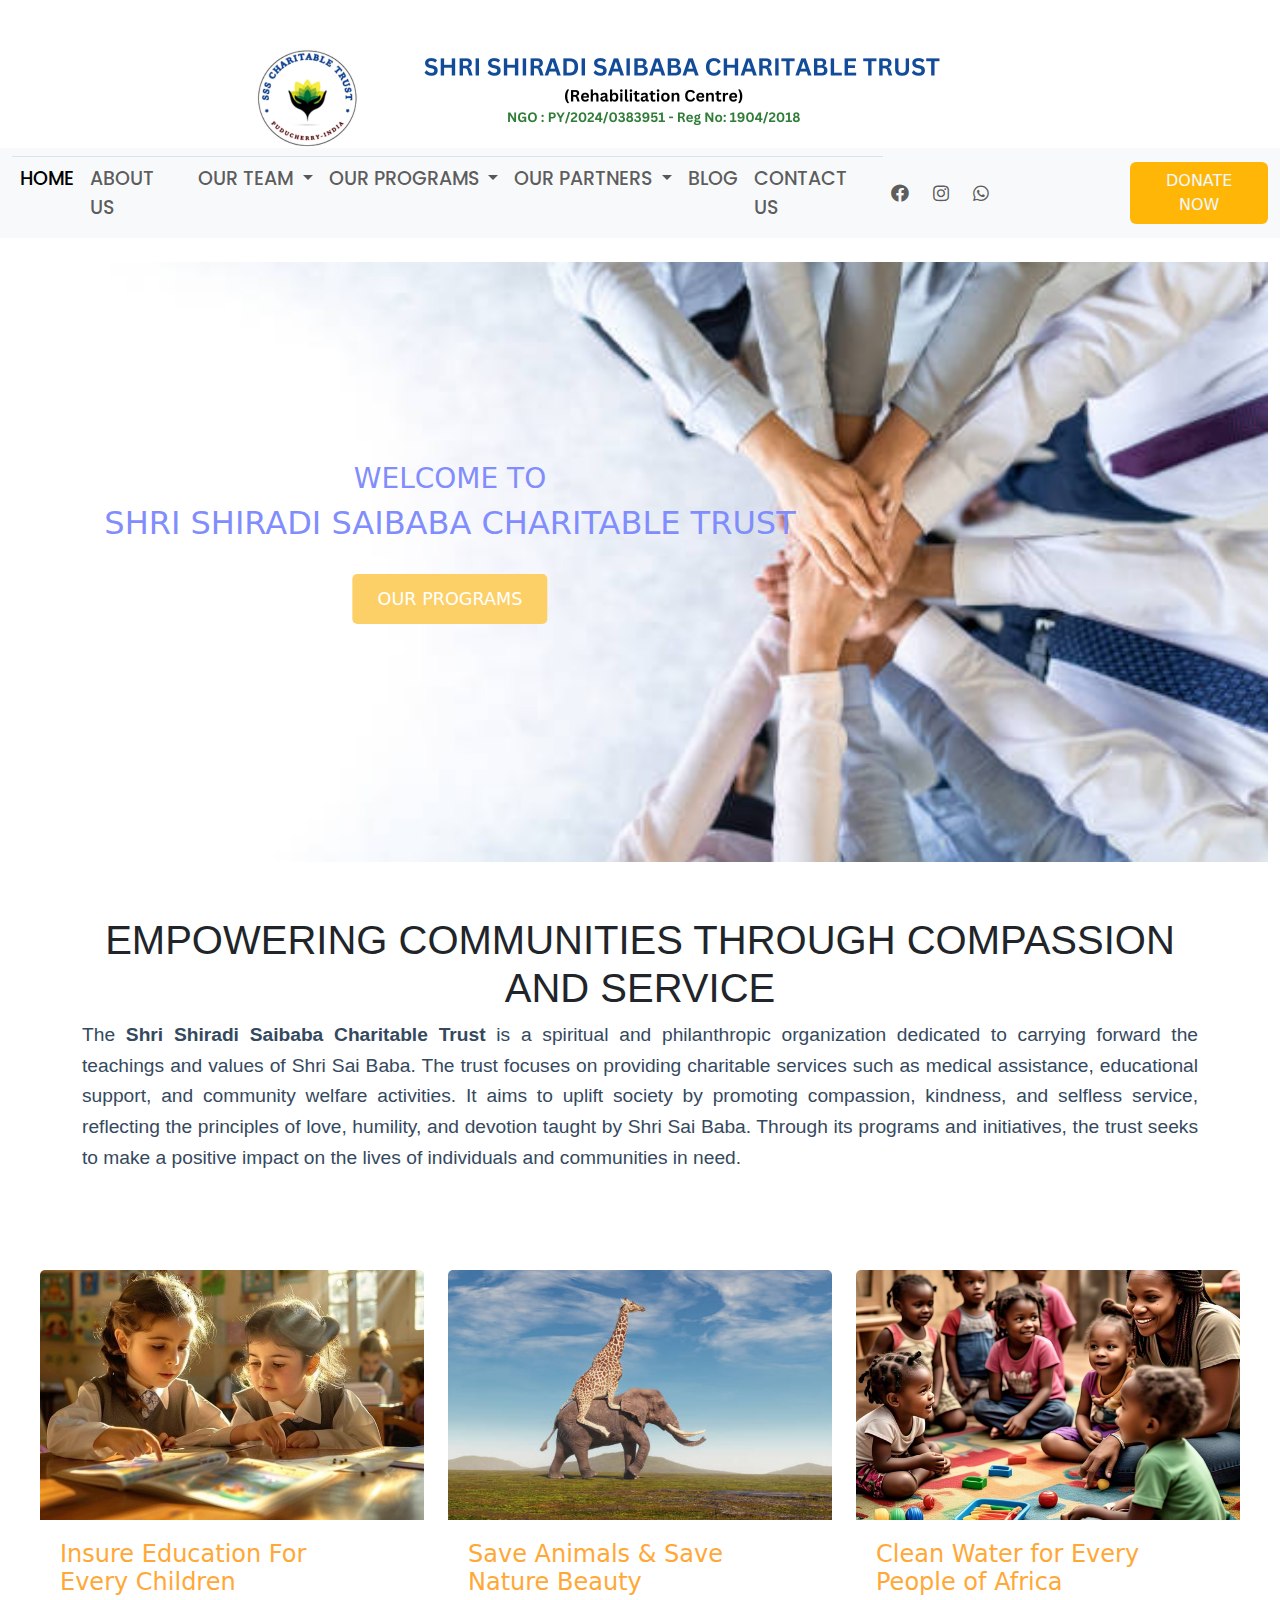
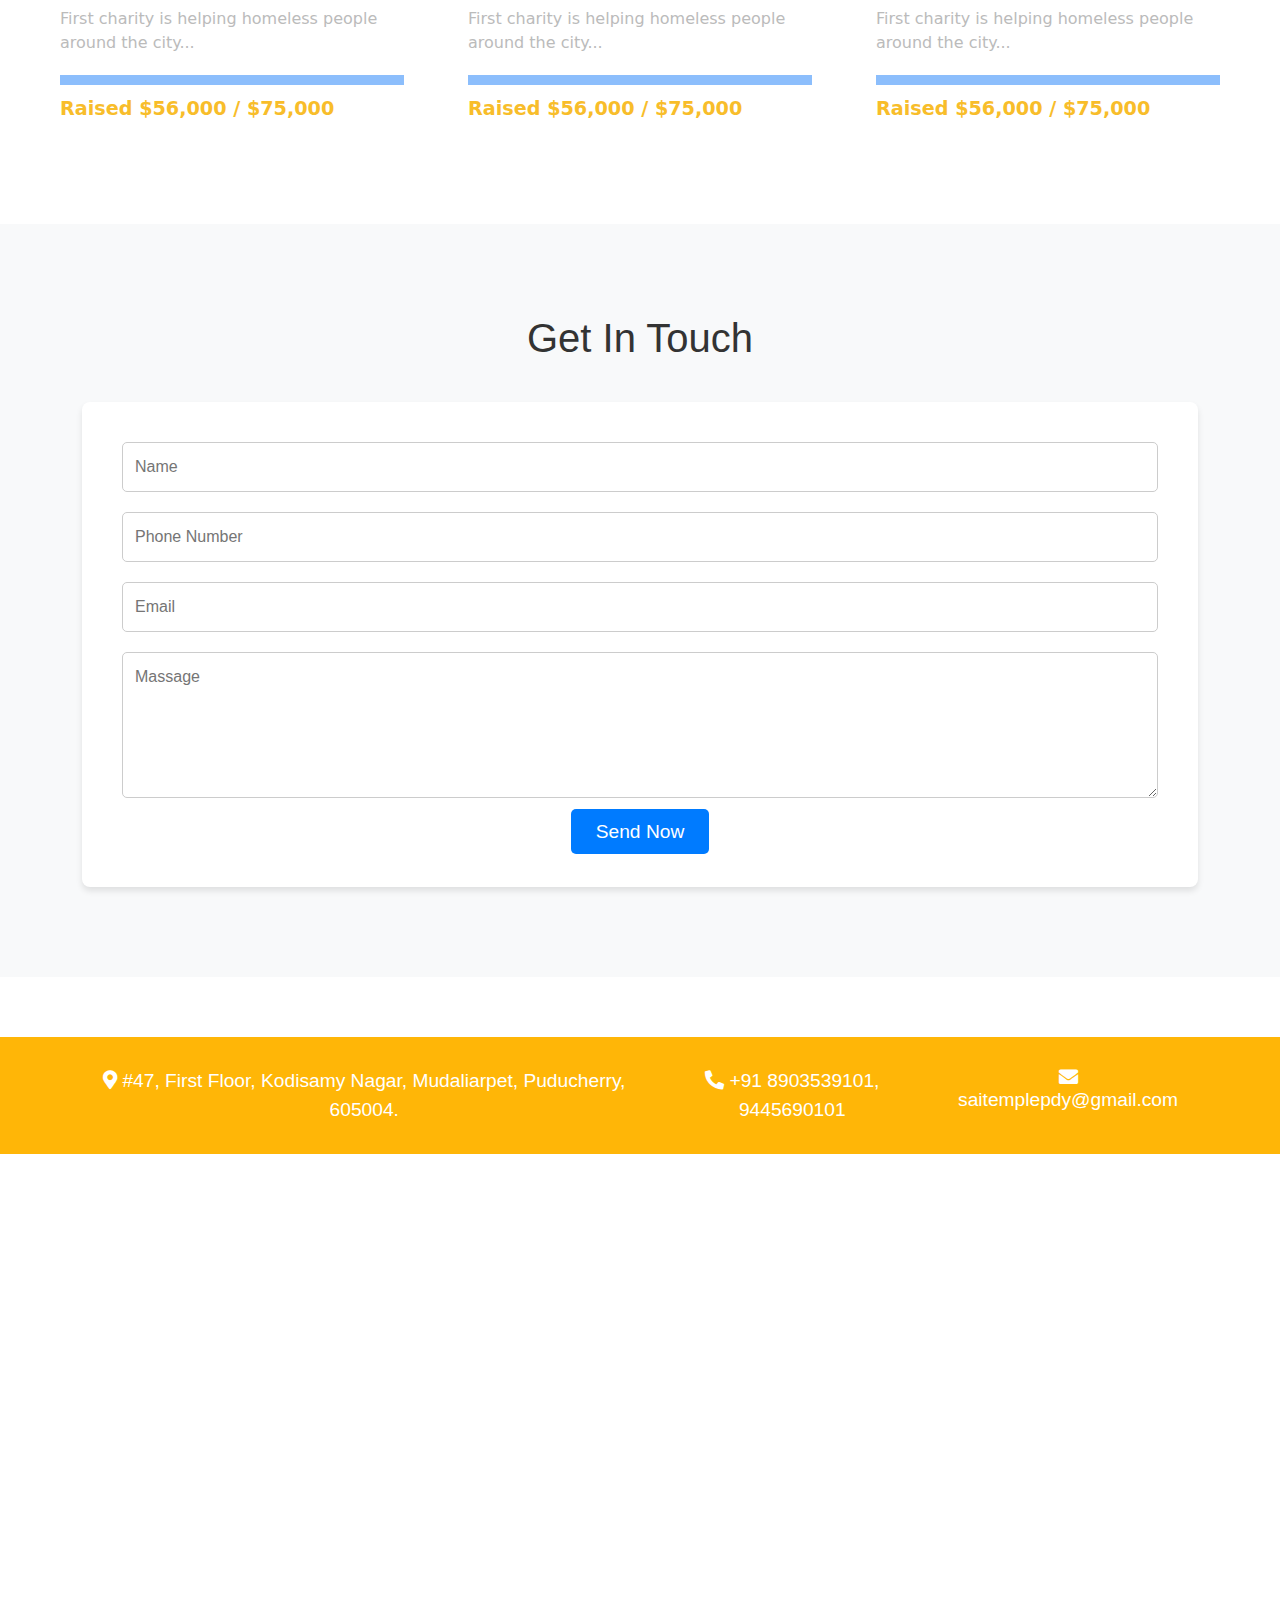
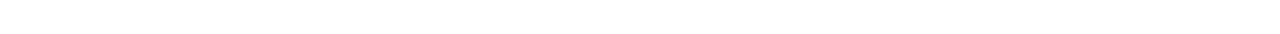
==== index.html @ c499d6bf "Add files via upload" ====
<html>
    <head>
        <title></title>
        <link href="https://cdn.jsdelivr.net/npm/bootstrap@5.3.3/dist/css/bootstrap.min.css" rel="stylesheet" integrity="sha384-QWTKZyjpPEjISv5WaRU9OFeRpok6YctnYmDr5pNlyT2bRjXh0JMhjY6hW+ALEwIH" crossorigin="anonymous">

        <link href="https://cdnjs.cloudflare.com/ajax/libs/font-awesome/6.0.0-beta3/css/all.min.css" rel="stylesheet"> 
        <link href="https://cdn.jsdelivr.net/npm/bootstrap@5.1.3/dist/css/bootstrap.min.css" rel="stylesheet"> 
        <link href='https://fonts.googleapis.com/css?family=Poppins' rel='stylesheet'>
        <link href="https://cdnjs.cloudflare.com/ajax/libs/font-awesome/5.15.4/css/all.min.css" rel="stylesheet">
        <link rel="stylesheet" href="style.css">
        <link href="https://cdnjs.cloudflare.com/ajax/libs/font-awesome/5.15.4/css/all.min.css" rel="stylesheet">
        <!-- Bootstrap CSS -->
<link href="https://cdn.jsdelivr.net/npm/bootstrap@5.1.3/dist/css/bootstrap.min.css" rel="stylesheet">

<!-- Bootstrap JS (including Popper for dropdowns) -->
<script src="https://cdn.jsdelivr.net/npm/bootstrap@5.1.3/dist/js/bootstrap.bundle.min.js"></script>



        <link href="https://cdn.jsdelivr.net/npm/bootstrap@5.0.2/dist/css/bootstrap.min.css" rel="stylesheet" integrity="sha384-EVSTQN3/azprG1Anm3QDgpJLIm9Nao0Yz1ztcQTwFspd3yD65VohhpuuCOmLASjC" crossorigin="anonymous">
        <script src="https://cdn.jsdelivr.net/npm/bootstrap@5.0.2/dist/js/bootstrap.bundle.min.js" integrity="sha384-MrcW6ZMFYlzcLA8Nl+NtUVF0sA7MsXsP1UyJoMp4YLEuNSfAP+JcXn/tWtIaxVXM" crossorigin="anonymous"></script>
    </head>
    <body>
        <!-- <nav class="navbar navbar-expand-lg navbar-light fixed-top" style="background-color:#d7a35e">
            <div class="container-fluid">
              <button class="navbar-toggler" type="button" data-bs-toggle="collapse" data-bs-target="#navbarSupportedContent" aria-controls="navbarSupportedContent" aria-expanded="false" aria-label="Toggle navigation">
                <span class="navbar-toggler-icon"></span>
              </button>
              <div class="collapse navbar-collapse" id="navbarSupportedContent">
                <ul class="navbar-nav me-auto mb-2 mb-lg-0">
                  <li class="nav-item" style="font-weight: 500;">
                    <a class="nav-link" href="#">
                      <i class="fas fa-phone-alt"></i> 
                      +91 8903539101, 9445690101
                    </a>
                  </li>
                  <li class="nav-item" style="font-weight: 500;">
                    <a class="nav-link" href="#">
                      <i class="fas fa-envelope"></i> 
                      saitemplepdy@gmail.com
                    </a>
                  </li>
                  <li class="nav-item" style="font-weight: 500;">
                    <a class="nav-link" href="#">
                      <i class="fas fa-map-marker-alt"></i> #47, First Floor, Kodisamy Nagar, Mudaliarpet, Puducherry, 605004.
                    </a>
                  </li>
                </ul>
                
                <form class="d-flex">
                    <input class="form-control me-2" type="search" placeholder="Search" aria-label="Search">
                    <button class="btn btn-outline-success" type="submit">Search</button> 
                  </form>
              </div>
            </div>
          </nav> --><br><br> 
          <center>
            <img src="images/logo 2025.png" alt="" class="responsive-logo " style="width: 800px; height: auto;">

          </center>
          <nav class="navbar navbar-expand-lg  navbar-light bg-light">
            <div class="container-fluid">
              <!-- <img src="images/logo.jpg" alt="" style="margin-left: 50px; width: 200px; height: 200px;"> -->
               
              <button class="navbar-toggler" type="button" data-bs-toggle="collapse" data-bs-target="#navbarNav" aria-controls="navbarNav" aria-expanded="false" aria-label="Toggle navigation">
                <span class="navbar-toggler-icon"></span>
              </button>
              <div class="collapse navbar-collapse " id="navbarNav" >
                <div class="navbar-nav mx-auto border-top" style="font-family: 'Poppins';font-size: 19px;">
                  <li class="nav-item"><a href="index.html" class="nav-item nav-link active">HOME</a></li>
                  <li class="nav-item"><a href="#" class="nav-item nav-link">ABOUT US</a></li>
                  <li class="nav-item dropdown">
                    <a class="nav-link dropdown-toggle" href="#" id="navbarScrollingDropdown" role="button" data-bs-toggle="dropdown" aria-expanded="false">
                        OUR TEAM
                    </a>
                    <ul class="dropdown-menu" aria-labelledby="navbarScrollingDropdown">
                        <li><a class="dropdown-item" href="#">TRUSTEE</a></li>
                        <li><a class="dropdown-item" href="#">MEMBERS</a></li>
                        <li><hr class="dropdown-divider"></li>
                    </ul>
                </li>
                
                  <li class="nav-item dropdown">
                    <a class="nav-link dropdown-toggle" href="#" id="navbarScrollingDropdown" role="button" data-bs-toggle="dropdown" aria-expanded="false">
                        OUR PROGRAMS
                    </a>
                    <ul class="dropdown-menu" aria-labelledby="navbarScrollingDropdown">
                        <li><a class="dropdown-item" href="#">ANNADHANAM</a></li>
                        <li><a class="dropdown-item" href="#">YOGA AND MEDITATION</a></li>
                        <li><a class="dropdown-item" href="#">YOGA RETREAT CENTER</a></li>
                        <li><a class="dropdown-item" href="#">PHYSICAL REHABILITATION</a></li>
                        <li><a class="dropdown-item" href="#">NUTRITIONAL COUNSELLING</a></li>
                        <li><a class="dropdown-item" href="#">EMOTIONAL SUPPORT PROGRAMS</a></li>
                        <li><hr class="dropdown-divider"></li>
                    </ul>
                </li>
                <li class="nav-item dropdown">
                    <a class="nav-link dropdown-toggle" href="#" id="navbarScrollingDropdown" role="button" data-bs-toggle="dropdown" aria-expanded="false">
                        OUR PARTNERS
                    </a>
                    <ul class="dropdown-menu" aria-labelledby="navbarScrollingDropdown">
                        <li><a class="dropdown-item" href="#"></a></li>
                        <li><a class="dropdown-item" href="#"></a></li>
                        <li><a class="dropdown-item" href="#"></a></li>
                        <li><a class="dropdown-item" href="#"></a></li>
                        <li><a class="dropdown-item" href="#"></a></li>
                        <li><hr class="dropdown-divider"></li>
                    </ul>
                </li>
                  <li class="nav-item"><a href="#" class="nav-item nav-link">BLOG</a></li>
                  <li class="nav-item"><a href="#" class="nav-item nav-link">CONTACT US</a></li>
                </div>
                <ul class="navbar-nav ms-auto ">
                  <li class="nav-item ">
                    <a class="nav-link" href="https://facebook.com" target="_blank" style="font-size: 35px;"><i class="fab fa-facebook"></i></a>
                  </li>
                  <li class="nav-item">
                    <a class="nav-link" href="https://instagram.com" target="_blank" style="font-size: 35px;"><i class="fab fa-instagram"></i></a>
                  </li>
                  <li class="nav-item">
                    <a class="nav-link" href="https://whatsapp.com" target="_blank" style="font-size: 35px;"><i class="fab fa-whatsapp"></i></a>
                  </li>
                </ul>
                  
                   <button type="button" class="btn " data-bs-toggle="modal" data-bs-target="#exampleModal" style="margin-left: 10%; color: aliceblue; background-color: rgb(255, 182, 7);">
                    DONATE NOW
                  </button>
                </ul>
              </div>
              
            </div>
          </nav><br>
          <div class="container-fluid">
            <div class="menu-1">
                <img src="images/istockphoto-1174511028-612x612.jpg" class="img-fluid" alt="...">
            </div>
            <div class="menu-2">
                <h3>WELCOME TO</h3>
                <h2>SHRI SHIRADI SAIBABA CHARITABLE TRUST</h2><br>
                <button type="button" class="one">OUR PROGRAMS</button>

            </div>
        </div><br>
        <div class="container">
          <h1>EMPOWERING COMMUNITIES THROUGH COMPASSION AND SERVICE</h1>
          <p>The <strong>Shri Shiradi Saibaba Charitable Trust</strong> is a spiritual and philanthropic organization dedicated to carrying forward the teachings and values of Shri Sai Baba. The trust focuses on providing charitable services such as medical assistance, educational support, and community welfare activities. It aims to uplift society by promoting compassion, kindness, and selfless service, reflecting the principles of love, humility, and devotion taught by Shri Sai Baba. Through its programs and initiatives, the trust seeks to make a positive impact on the lives of individuals and communities in need.</p>
      </div>
      


      <section class="causes-section dark-bg">
        <div class="auto-container">
            <div class="row clearfix">
                <!-- Causes Block 1 -->
                <div class="causes-block col-md-4 col-sm-6 col-xs-12">
                    <div class="inner-box">
                        <div class="image">
                            <a href="#"><img src="images/pic3.jpeg" alt="" /></a>
                        </div>
                        <div class="lower-box">
                            <div class="content">
                                <h3 style="color: rgb(255, 168, 54);">Insure Education For <br> Every Children</h3>
                                <div class="text">First charity is helping homeless people around the city...</div>
                                <div class="donate-bar wow fadeIn" data-wow-delay="0ms" data-wow-duration="0ms">
                                    <div class="bar-inner">
                                        <div class="bar" style="width:50%;">
                                            <div class="count-box"><span class="count-text" data-speed="2000" data-stop="82">0</span>%</div>
                                        </div>
                                    </div>
                                </div>
                                <div class="causes-info"><strong>Raised</strong> $56,000 / <span class="theme_color">$75,000</span></div>
                            </div>
                        </div>
                    </div>
                </div>
                
                <!-- Causes Block 2 -->
                <div class="causes-block col-md-4 col-sm-6 col-xs-12">
                    <div class="inner-box">
                        <div class="image">
                            <a href="causes-single.html"><img src="images/istockphoto-1349363968-612x612.jpg" alt="" /></a>
                        </div>
                        <div class="lower-box">
                            <div class="content">
                                <h3 style="color: rgb(255, 168, 54);">Save Animals & Save <br> Nature Beauty</h3>
                                <div class="text">First charity is helping homeless people around the city...</div>
                                <div class="donate-bar wow fadeIn" data-wow-delay="0ms" data-wow-duration="0ms">
                                    <div class="bar-inner">
                                        <div class="bar" style="width:82%;">
                                            <div class="count-box"><span class="count-text" data-speed="2000" data-stop="82">0</span>%</div>
                                        </div>
                                    </div>
                                </div>
                                <div class="causes-info"><strong>Raised</strong> $56,000 / <span class="theme_color">$75,000</span></div>
                            </div>
                        </div>
                    </div>
                </div>
                
                <!-- Causes Block 3 -->
                <div class="causes-block col-md-4 col-sm-6 col-xs-12">
                    <div class="inner-box">
                        <div class="image">
                            <a href="causes-single.html"><img src="images/pic1.jpeg" alt="" /></a>
                        </div>
                        <div class="lower-box">
                            <div class="content">
                                <h3 style="color: rgb(255, 168, 54);">Clean Water for Every <br> People of Africa</h3>
                                <div class="text">First charity is helping homeless people around the city...</div>
                                <div class="donate-bar wow fadeIn" data-wow-delay="0ms" data-wow-duration="0ms">
                                    <div class="bar-inner">
                                        <div class="bar" style="width:82%; ">
                                            <div class="count-box" style="color: black;"><span class="count-text" data-speed="2000" data-stop="82">0</span>%</div>
                                        </div>
                                    </div>
                                </div>
                                <div class="causes-info"><strong>Raised</strong> $56,000 / <span class="theme_color">$75,000</span></div>
                            </div>
                        </div>
                    </div>
                </div>
            </div>
        </div>
    </section>
    



    <!-- contact section start -->
    <div class="contact_section layout_padding">
      <div class="container">
         <h1 class="contact_taital">Get In Touch</h1>
         <div class="contact_section_2">
            <div class="row">
               <div class="col-sm-12">
                  <div class="contact_main layout_padding">
                     <form action="/action_page.php">
                        <div class="form-group">
                           <input type="text" class="email-bt" placeholder="Name" name="Name">
                        </div>
                        <div class="form-group">
                           <input type="text" class="email-bt" placeholder="Phone Number" name="Phone Number">
                        </div>
                        <div class="form-group">
                           <input type="text" class="email-bt" placeholder="Email" name="Email">
                        </div>
                        <div class="form-group">
                           <textarea class="massage-bt" placeholder="Massage" rows="5" id="comment" name="Massage"></textarea>
                        </div>
                     </form>
                     <div class="send_bt"><a href="#">Send Now</a></div>
                  </div>
               </div>
            </div>
         </div>
      </div>
   </div>
   <!-- contact section end -->
   <!-- footer section start -->
   <div class="footer_section">
      <div class="location_bg">
         <div class="container">
            <div class="location_main">
               <ul>
                  <li>
                    <a class="nav-link" href="#">
                      <i class="fas fa-map-marker-alt"></i> #47, First Floor, Kodisamy Nagar, Mudaliarpet, Puducherry, 605004.
                    </a>
                  </li>
                  <li>
                    <a class="nav-link" href="#">
                      <i class="fas fa-phone-alt"></i> 
                      +91 8903539101, 9445690101
                    </a>
                  </li>
                  <li>
                    <a class="nav-link" href="#">
                      <i class="fas fa-envelope"></i> 
                      saitemplepdy@gmail.com
                    </a>
                  </li>
               </ul>
            </div>
         </div>
      </div>
      <div class="map_main">
         <div class="map-responsive">
            <iframe src="https://www.google.com/maps/embed/v1/place?key=AIzaSyA0s1a7phLN0iaD6-UE7m4qP-z21pH0eSc&amp;q=Eiffel+Tower+Paris+France" width="600" height="400" frameborder="0" style="border:0; width: 100%;" allowfullscreen=""></iframe>
         </div>
      </div>
   </div>
   <!-- footer section end -->
        
         
          
        
          <!-- Bootstrap JS and dependencies -->
          <script src="https://cdn.jsdelivr.net/npm/@popperjs/core@2.10.2/dist/umd/popper.min.js"></script>
          <script src="https://cdn.jsdelivr.net/npm/bootstrap@5.1.0/dist/js/bootstrap.min.js"></script>
          
    </body>
</html>
---- style.css ----
General Reset
* {
    margin: 0;
    padding: 0;
    box-sizing: border-box;
}

/* Body Styles */
body {
    font-family: Arial, sans-serif;
}

/* Navbar Styles */
.navbar {
     /* Adjust the navbar background */
    padding: 10px 0;
}
/* .navbar-light .navbar-nav .active>.nav-link,
.navbar-light .navbar-nav .nav-link.active,
.navbar-light .navbar-nav .nav-link.show,
.navbar-light .navbar-nav .show>.nav-link {
   color:  #fc95c4;
}

.navbar-light .navbar-nav .nav-link:focus,
.navbar-light .navbar-nav .nav-link:hover {
    color: #fc95c4;
} */
 .nav-link:hover{
    background-color: rgb(253, 208, 103);
 }


/* Social Icon Styles */
.social-icon-one {
    list-style: none;
    padding: 0;
    margin: 0;
    color: #1e90ff;
}

.social-icon-one li {
    display: inline-block;
    margin-right: 15px;

}

.social-icon-one li a {
    color: #e91919;
    font-size: 20px;
    transition: color 0.3s ease;
}

.social-icon-one li a:hover {
    color: #ff9e1e; /* Change on hover */
}

/* Font size and icon size */
.navbar-nav .nav-item .nav-link i {
    margin-right: 8px;
    font-size: 18px; /* Icon size */
}

/* Make the text bolder */
.navbar-nav .nav-item .nav-link {
    font-weight: 500;
}

/* Navbar collapse button (hamburger) */
.navbar-toggler {
    border-color: #fff;
}

.navbar-toggler-icon {
    background-color: #fff;
}

/* Responsive Styles */
@media (max-width: 768px) {
    .navbar-nav {
        text-align: center;
    }
    
    .social-icon-one {
        margin-top: 10px;
        text-align: center;
    }

    .social-icon-one li {
        display: inline-block;
        margin-right: 10px;
    }
}



/* Media query for smaller screens (max-width 768px) */
/* @media (max-width: 768px) {
    .responsive-logo {
        width: 100%; 
        max-width: 600px; 
    }
}  */


@media (max-width: 480px) {
    .responsive-logo {
        width: 100%; 
        max-width: 400px; 
    }
} 








/* Basic Styles for the container */
.container-fluid {
    position: relative; /* To manage z-index positioning */
    width: 110%;
    
}

/* Styles for Menu 1 (Image) */
.menu-1 {
    position: relative;
    z-index: 1; /* Image goes behind the text */
}

.menu-1 img {
    width: 1690px;  /* Make the image fill the container width */
    height: 600px; /* Make the image fill the container height */
    object-fit: cover; /* Ensure the image covers the container without distortion */
}

/* Responsive Styles for tablets and smaller screens (max-width: 768px) */
/* @media (max-width: 768px) {
    .menu-1 img {
        width: 100%;  
        height: 50%;  
        object-fit: cover; 
    }
} */

/* Responsive Styles for mobile screens (max-width: 480px) */
@media (max-width: 480px) {
    .menu-1 img {
        width: 120%;  
        height: 40%;  
        object-fit: cover; 
    }
}

/* Styles for Menu 2 (Text) */
/* Default styles for .menu-2 */
.menu-2 {
    position: absolute; /* Position the text on top of the image */
    top: 200px; /* Position from the top of the container */
    left: 450px; /* Center the text horizontally */
    transform: translateX(-50%); /* Center text horizontally */
    text-align: center;
    color: rgb(129, 141, 252); /* Text color */
    z-index: 2; /* Ensures the text is above the image */
}

/* Responsive styles for tablets and smaller screens (max-width: 768px) */
/* @media (max-width: 768px) {
    .menu-2 {
        top: 200px; 
        left: 50%; 
        transform: translateX(-50%); 
        font-size: 1.5em; 
    }
} */

/* Responsive styles for mobile screens (max-width: 480px) */
@media (max-width: 480px) {
    .menu-2 {
        top: 100px; 
        left: 120px; 
        transform: translateX(-50%); 
        font-size: 1.2em; 
    }
}


h3 {
    font-size: 2em;
}

h2 {
    font-size: 3em;
}

/* Responsive Styles using Media Queries */


/* @media (max-width: 768px) {
    h3 {
        font-size: 1.5em;
    }

    h2 {
        font-size: 2.5em;
    }
}  */

/* For mobile screens or very small devices (max-width: 480px) */
 @media (max-width: 480px) {
    h3 {
        font-size: 1.2em;
    }

    h2 {
        font-size: 2em;
    }
} 

.one {
    padding: 12px 25px;  /* Adds padding inside the button */
    font-size: 1.1em;  /* Sets the font size */
    background-color: rgb(253, 208, 103);  /* Blue background color */
    color: white;  /* White text color */
    border: none;  /* Removes the border */
    border-radius: 5px;  /* Rounded corners */
    cursor: pointer;  /* Changes the cursor to a pointer on hover */
    transition: background-color 0.3s ease, transform 0.2s ease;  /* Smooth transitions */
}

/* Hover Effect */
.one:hover {
    background-color: rgb(255, 182, 7);  /* Darker blue when hovered */
    transform: scale(1.05);  /* Slightly enlarge the button when hovered */
}

/* Focus Effect */
.one:focus {
    outline: none;  /* Removes the default focus outline */
    box-shadow: 0 0 8px rgb(250, 217, 139);;  /* Custom blue focus outline */
}


@media (max-width: 480px) {
    .one {
        width: 180px;  /* Makes the button full width on very small screens */
        font-size: 13px;  /* Increase font size further for readability */
        /* padding: 10px 25px;  */
    }
}


/* Basic styling for container */
.container {
    padding: 30px;
    max-width: 1200px;
    margin: 0 auto;
    font-family: Arial, sans-serif;
}

/* Heading styles */
h1 {
    font-size: 2.5em; /* Larger heading font size */
    color: #f8b408; /* Dark color for the heading */
    text-align: center;
    margin-bottom: 20px;
}

/* Paragraph styling */
p {
    font-size: 1.2em; /* Adjust paragraph font size */
    line-height: 1.6;
    color: #34495E; /* Dark grey color for text */
    text-align: justify; /* Justify the text for better readability */
    margin-bottom: 20px;
}

/* Media Queries */

/* For Tablets (max-width: 768px) */
/* @media (max-width: 768px) {
    .container-fluid {
        padding: 20px; 
    }

    h1 {
        font-size: 2em; 
    }

    p {
        font-size: 1.1em; 
    }
} */

/* For Mobile Devices (max-width: 480px) */
@media (max-width: 480px) {
    .container {
        padding: 15px; /* Further reduce padding for small screens */
    }

    h1 {
        font-size: 1.8em; /* Reduce heading size for mobile */
    }

    p {
        font-size: 1em; /* Further reduce paragraph font size for small screens */
    }
}


/* General styling for the section */
.causes-section {
    padding: 50px 0;
    
    color: white;
}

.auto-container {
    width: 100%;
    max-width: 1200px;
    margin: 0 auto;
}

/* Causes Block Styles */
.causes-block {
    margin-bottom: 30px;
}

.causes-block .inner-box {
    border-radius: 5px;
    overflow: hidden;
    
    transition: transform 0.3s ease-in-out;
}

.causes-block:hover .inner-box {
    transform: scale(1.05); /* Slight zoom effect on hover */
}

.causes-block .image img {
    width: 100%;
    height: 250px;
    object-fit: cover;
}

.causes-block .lower-box {
    padding: 20px;
}

.causes-block .content h3 {
    font-size: 1.5em;
    margin-bottom: 10px;
    color: #fff;
}

.causes-block .content .text {
    font-size: 1em;
    color: #bbb;
    margin-bottom: 20px;
}

.donate-bar {
    
    height: 10px;
    margin-bottom: 10px;
}

.donate-bar .bar-inner {
    background-color: #8cbefc;
    height: 100%;
}

.donate-bar .count-box {
    position: absolute;
    top: 50%;
    left: 50%;
    transform: translate(-50%, -50%);
    color: #fff;
    font-size: 0.9em;
}

.causes-info {
    font-size: 1.2em;
    font-weight: bold;
    color: #f8bd2a;
}

/* Responsive Media Queries */

/* For Tablets (max-width: 768px) */
/* @media (max-width: 768px) {
    .causes-block {
        margin-bottom: 20px;
    }

    .causes-block .content h3 {
        font-size: 1.3em;
    }

    .causes-block .content .text {
        font-size: 0.9em;
    }

    .causes-info {
        font-size: 1em;
    }
} */

/* For Mobile Devices (max-width: 480px) */
@media (max-width: 480px) {
    .causes-block {
        margin-bottom: 15px;
    }

    .causes-block .content h3 {
        font-size: 1.2em;
    }

    .causes-block .content .text {
        font-size: 0.8em;
    }

    .causes-info {
        font-size: 0.9em;
    }
}




/* General Styling for Contact Section */
.contact_section {
    padding: 60px 0;
    background-color: #f8f9fa;
    font-family: Arial, sans-serif;
}

.contact_taital {
    font-size: 2.5em;
    text-align: center;
    margin-bottom: 40px;
    color: #333;
}

/* Contact Section Form */
.contact_main {
    background-color: #fff;
    padding: 40px;
    border-radius: 8px;
    box-shadow: 0 4px 6px rgba(0, 0, 0, 0.1);
}

.contact_main .form-group {
    margin-bottom: 20px;
}

.email-bt,
.massage-bt {
    width: 100%;
    padding: 12px;
    border-radius: 5px;
    border: 1px solid #ccc;
    font-size: 1em;
}

.massage-bt {
    resize: vertical;
}

.send_bt {
    text-align: center;
    margin-top: 20px;
}

.send_bt a {
    background-color: #007bff;
    color: white;
    padding: 12px 25px;
    text-decoration: none;
    border-radius: 5px;
    font-size: 1.2em;
}

.send_bt a:hover {
    background-color: #0056b3;
}

/* Footer Section */
.footer_section {
    
    color: white;
    padding: 60px 0;
}

.location_bg {
    background-color: rgb(255, 182, 7);
}

.location_main {
    text-align: center;
}

.location_main ul {
    list-style: none;
    padding: 0;
    display: flex;
    justify-content: center;
    margin: 0;
}

.location_main ul li {
    margin: 0 20px;
}

.location_main ul li a {
    color: white;
    text-decoration: none;
    font-size: 1.2em;
}

.location_main ul li img {
    width: 25px;
    margin-right: 10px;
}

.map-responsive {
    padding: 10px;
    overflow: hidden;
    max-width: 100%;
    height: auto;
}

.map-responsive iframe {
    width: 100%;
    height: 400px;
    border: none;
}

/* Responsive Media Queries */

/* For Tablets (max-width: 768px) */
/* @media (max-width: 768px) {
    .contact_taital {
        font-size: 2em;
        margin-bottom: 30px;
    }

    .contact_main {
        padding: 30px;
    }

    .email-bt,
    .massage-bt {
        font-size: 0.9em;
    }

    .send_bt a {
        padding: 10px 20px;
        font-size: 1em;
    }

    .location_main ul {
        flex-direction: column;
        padding: 0;
    }

    .location_main ul li {
        margin-bottom: 15px;
    }
} */

/* For Mobile Devices (max-width: 480px) */
@media (max-width: 480px) {
    .contact_taital {
        font-size: 1.8em;
    }

    .contact_main {
        padding: 20px;
    }

    .email-bt,
    .massage-bt {
        font-size: 0.85em;
    }

    .send_bt a {
        padding: 8px 15px;
        font-size: 0.9em;
    }

    .location_main ul {
        flex-direction: column;
        padding: 0;
    }

    .location_main ul li {
        margin-bottom: 10px;
    }
}
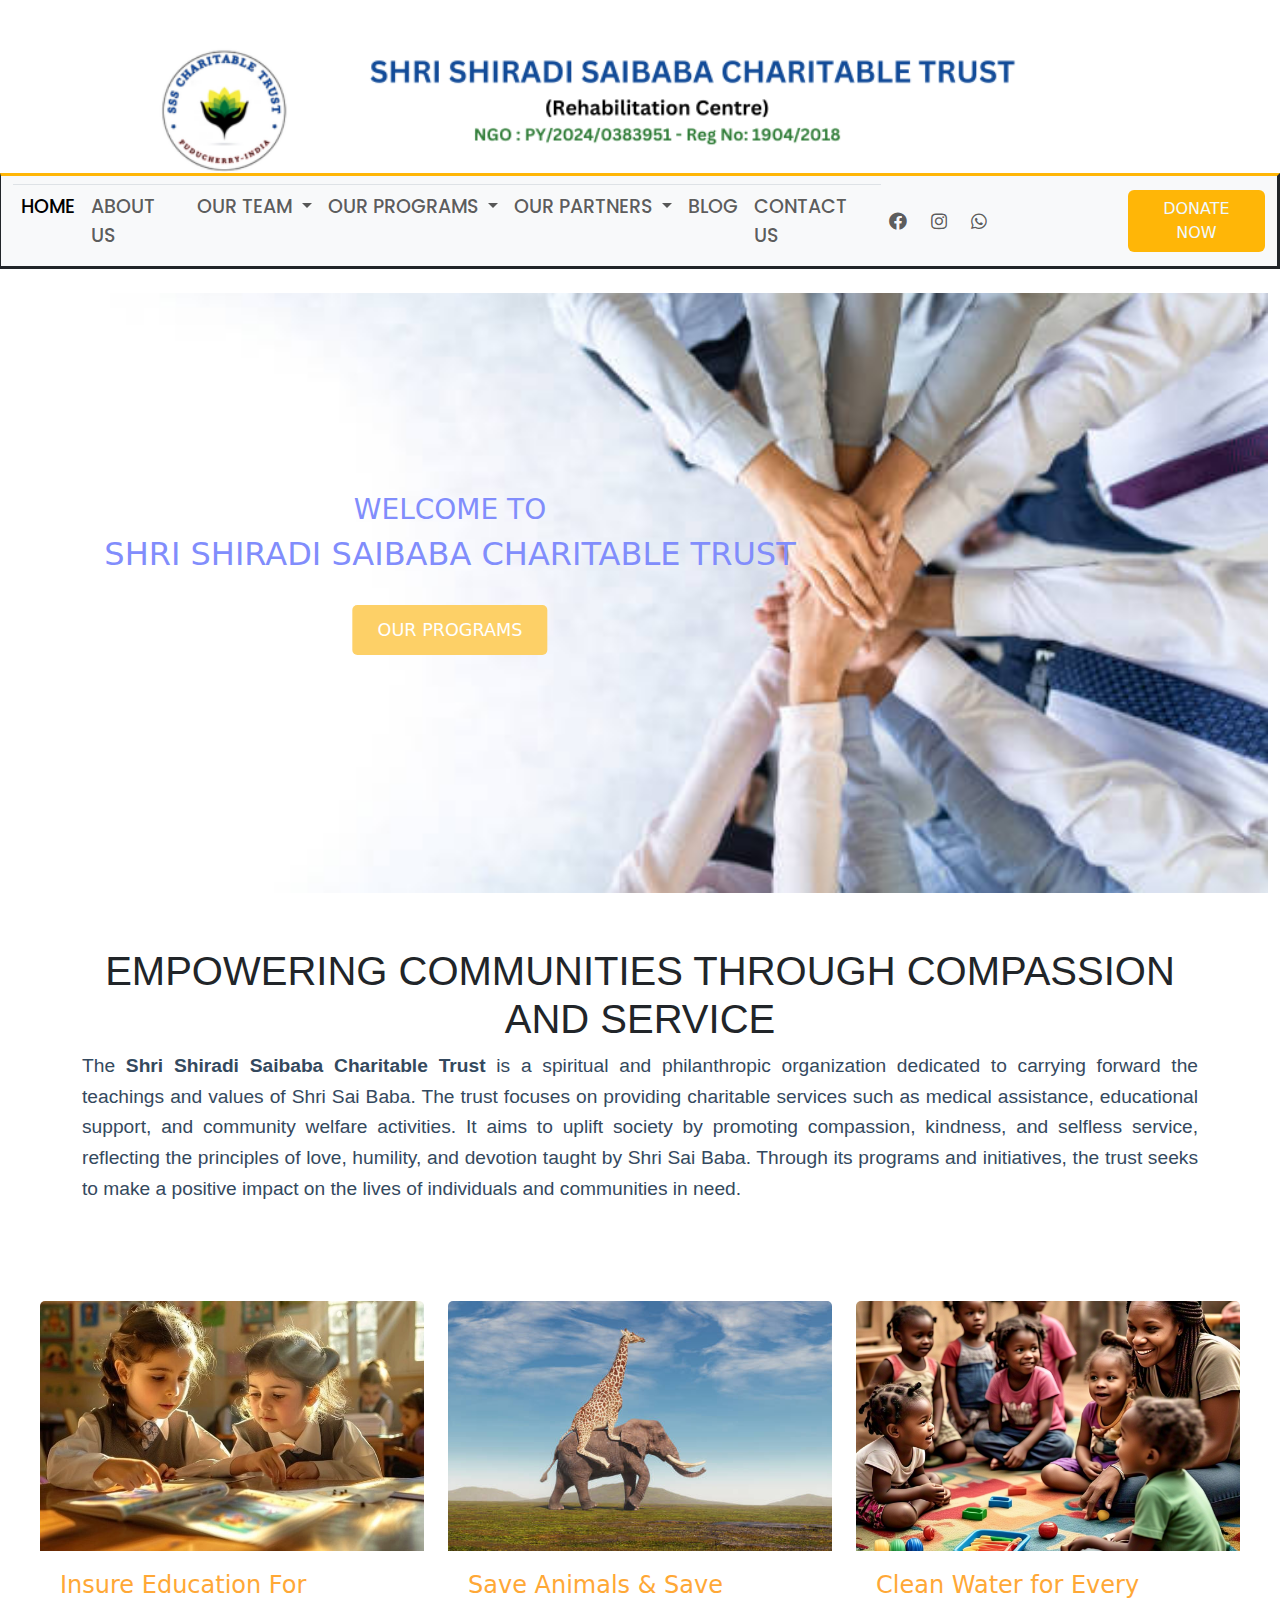
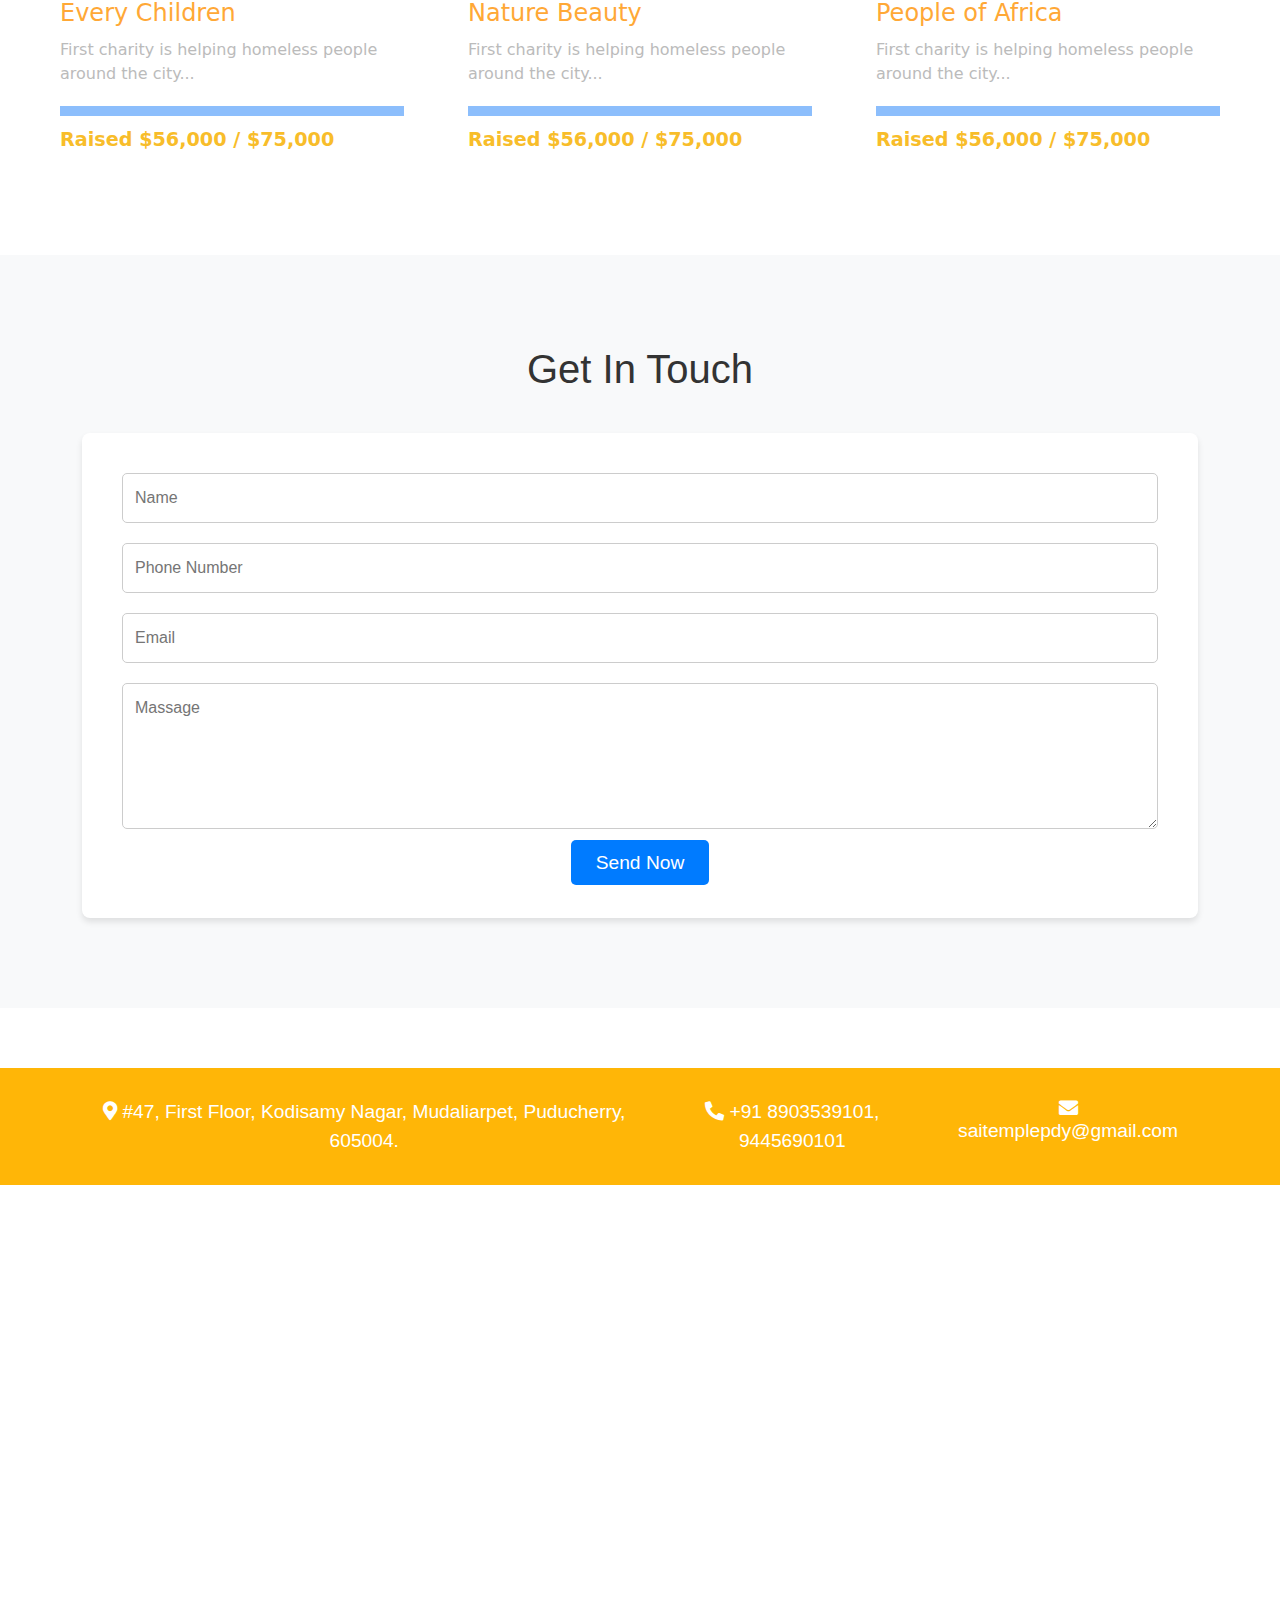
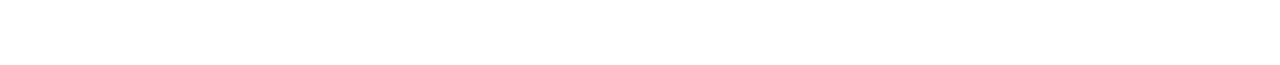
==== commit 66ab8d36: "Add files via upload" ====
--- a/index.html
+++ b/index.html
@@ -55,7 +55,7 @@
             </div>
           </nav> --><br><br> 
           <center>
-            <img src="images/logo 2025.png" alt="" class="responsive-logo " style="width: 800px; height: auto;">
+            <img src="images/logo 2025.png" alt="" class="responsive-logo " style="width: 1000px; height: auto;">
 
           </center>
           <nav class="navbar navbar-expand-lg  navbar-light bg-light">
--- a/style.css
+++ b/style.css
@@ -14,6 +14,12 @@
 .navbar {
      /* Adjust the navbar background */
     padding: 10px 0;
+    border-style: solid;
+        border-left-width: 1px !important;
+        border-right-width: 3px !important;
+        border-top-width: 3px !important;
+        border-top-color: #ffb607;
+
 }
 /* .navbar-light .navbar-nav .active>.nav-link,
 .navbar-light .navbar-nav .nav-link.active,
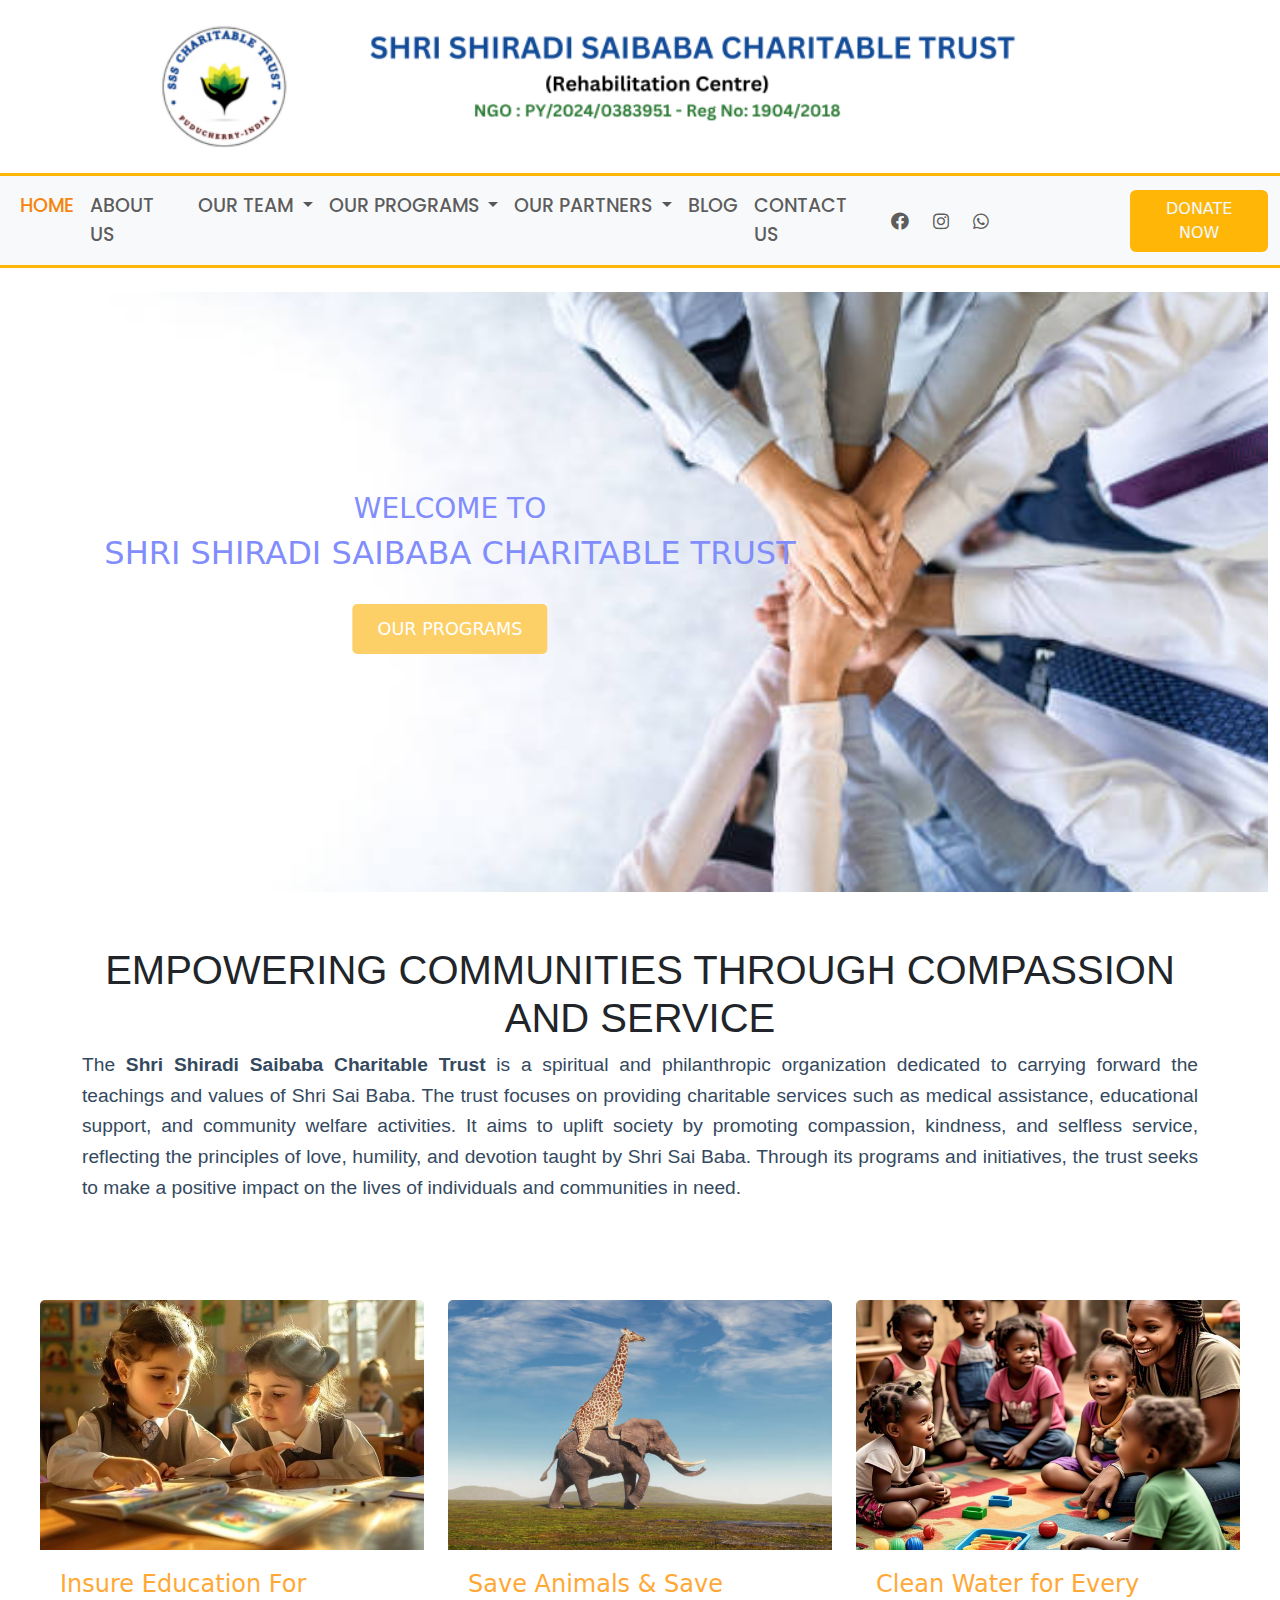
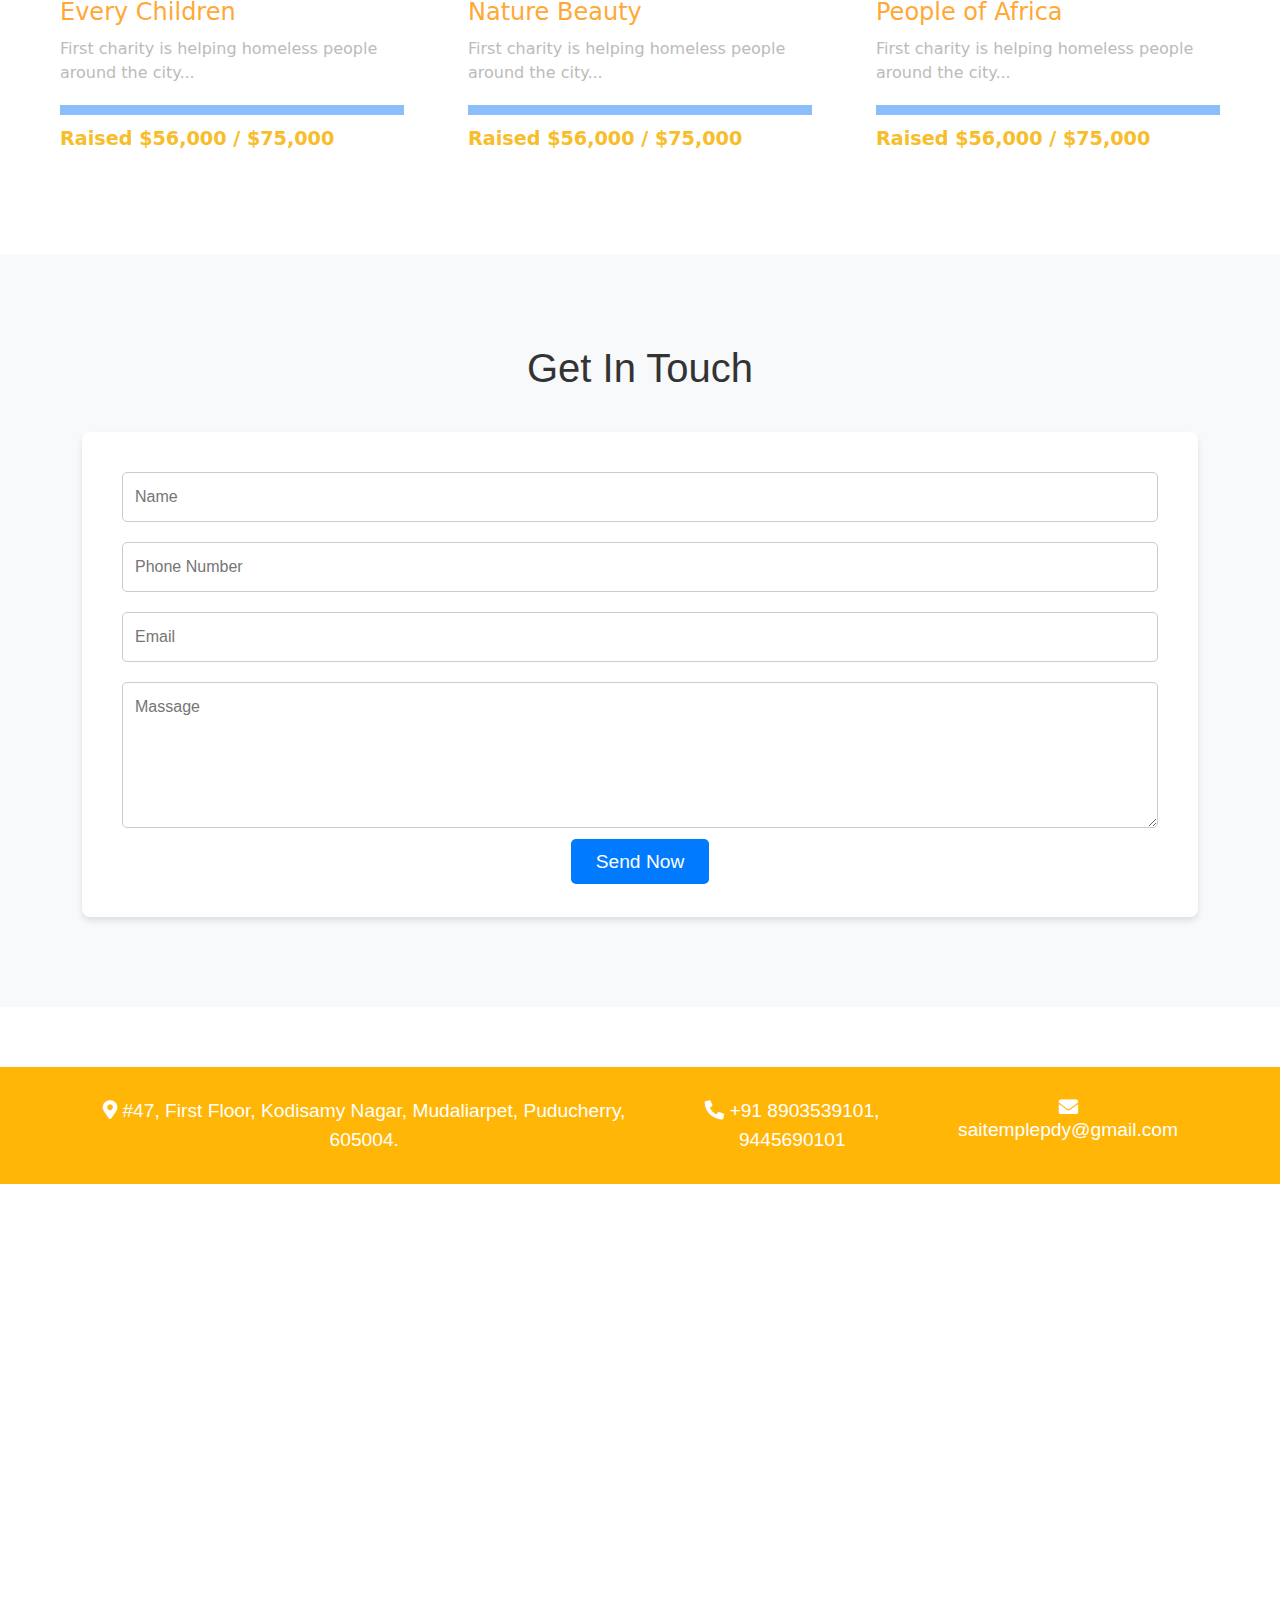
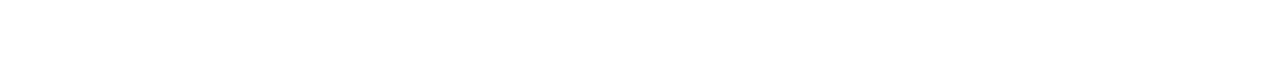
==== commit 47b7b171: "Add files via upload" ====
--- a/index.html
+++ b/index.html
@@ -53,11 +53,11 @@
                   </form>
               </div>
             </div>
-          </nav> --><br><br> 
+          </nav> --><br>
           <center>
             <img src="images/logo 2025.png" alt="" class="responsive-logo " style="width: 1000px; height: auto;">
 
-          </center>
+          </center><br>
           <nav class="navbar navbar-expand-lg  navbar-light bg-light">
             <div class="container-fluid">
               <!-- <img src="images/logo.jpg" alt="" style="margin-left: 50px; width: 200px; height: 200px;"> -->
@@ -66,8 +66,8 @@
                 <span class="navbar-toggler-icon"></span>
               </button>
               <div class="collapse navbar-collapse " id="navbarNav" >
-                <div class="navbar-nav mx-auto border-top" style="font-family: 'Poppins';font-size: 19px;">
-                  <li class="nav-item"><a href="index.html" class="nav-item nav-link active">HOME</a></li>
+                <div class="navbar-nav mx-auto " style="font-family: 'Poppins';font-size: 19px;">
+                  <li class="nav-item"><a href="index.html" class="nav-item nav-link active" style="color: rgb(244, 133, 15);">HOME</a></li>
                   <li class="nav-item"><a href="#" class="nav-item nav-link">ABOUT US</a></li>
                   <li class="nav-item dropdown">
                     <a class="nav-link dropdown-toggle" href="#" id="navbarScrollingDropdown" role="button" data-bs-toggle="dropdown" aria-expanded="false">
--- a/style.css
+++ b/style.css
@@ -2,7 +2,7 @@
 * {
     margin: 0;
     padding: 0;
-    box-sizing: border-box;
+    
 }
 
 /* Body Styles */
@@ -15,34 +15,27 @@
      /* Adjust the navbar background */
     padding: 10px 0;
     border-style: solid;
-        border-left-width: 1px !important;
-        border-right-width: 3px !important;
+        border-left-width: 0px !important;
+        border-right-width: 0px !important;
         border-top-width: 3px !important;
         border-top-color: #ffb607;
-
-}
-/* .navbar-light .navbar-nav .active>.nav-link,
-.navbar-light .navbar-nav .nav-link.active,
-.navbar-light .navbar-nav .nav-link.show,
-.navbar-light .navbar-nav .show>.nav-link {
-   color:  #fc95c4;
-}
-
-.navbar-light .navbar-nav .nav-link:focus,
-.navbar-light .navbar-nav .nav-link:hover {
-    color: #fc95c4;
-} */
- .nav-link:hover{
+        border-bottom-width: 3px !important;
+        border-bottom-color: #ffb607;
+
+}
+.nav-item  .dropdown-item:hover{
+    background-color: #fedd8a;
+}
+.nav-link:hover{
     background-color: rgb(253, 208, 103);
  }
-
 
 /* Social Icon Styles */
 .social-icon-one {
     list-style: none;
     padding: 0;
     margin: 0;
-    color: #1e90ff;
+    
 }
 
 .social-icon-one li {
@@ -73,13 +66,13 @@
 }
 
 /* Navbar collapse button (hamburger) */
-.navbar-toggler {
-    border-color: #fff;
-}
-
-.navbar-toggler-icon {
+/* .navbar-toggler {
+    borde
+} */
+
+/* .navbar-toggler-icon {
     background-color: #fff;
-}
+} */
 
 /* Responsive Styles */
 @media (max-width: 768px) {
@@ -98,31 +91,12 @@
     }
 }
 
-
-
-/* Media query for smaller screens (max-width 768px) */
-/* @media (max-width: 768px) {
-    .responsive-logo {
-        width: 100%; 
-        max-width: 600px; 
-    }
-}  */
-
-
 @media (max-width: 480px) {
     .responsive-logo {
         width: 100%; 
         max-width: 400px; 
     }
 } 
-
-
-
-
-
-
-
-
 /* Basic Styles for the container */
 .container-fluid {
     position: relative; /* To manage z-index positioning */
@@ -137,19 +111,11 @@
 }
 
 .menu-1 img {
-    width: 1690px;  /* Make the image fill the container width */
-    height: 600px; /* Make the image fill the container height */
-    object-fit: cover; /* Ensure the image covers the container without distortion */
-}
-
-/* Responsive Styles for tablets and smaller screens (max-width: 768px) */
-/* @media (max-width: 768px) {
-    .menu-1 img {
-        width: 100%;  
-        height: 50%;  
-        object-fit: cover; 
-    }
-} */
+    width: 1690px;  
+    height: 600px; 
+    object-fit: cover; 
+}
+
 
 /* Responsive Styles for mobile screens (max-width: 480px) */
 @media (max-width: 480px) {
@@ -160,8 +126,7 @@
     }
 }
 
-/* Styles for Menu 2 (Text) */
-/* Default styles for .menu-2 */
+
 .menu-2 {
     position: absolute; /* Position the text on top of the image */
     top: 200px; /* Position from the top of the container */
@@ -172,15 +137,6 @@
     z-index: 2; /* Ensures the text is above the image */
 }
 
-/* Responsive styles for tablets and smaller screens (max-width: 768px) */
-/* @media (max-width: 768px) {
-    .menu-2 {
-        top: 200px; 
-        left: 50%; 
-        transform: translateX(-50%); 
-        font-size: 1.5em; 
-    }
-} */
 
 /* Responsive styles for mobile screens (max-width: 480px) */
 @media (max-width: 480px) {
@@ -201,18 +157,7 @@
     font-size: 3em;
 }
 
-/* Responsive Styles using Media Queries */
-
-
-/* @media (max-width: 768px) {
-    h3 {
-        font-size: 1.5em;
-    }
-
-    h2 {
-        font-size: 2.5em;
-    }
-}  */
+
 
 /* For mobile screens or very small devices (max-width: 480px) */
  @media (max-width: 480px) {
@@ -283,22 +228,7 @@
     margin-bottom: 20px;
 }
 
-/* Media Queries */
-
-/* For Tablets (max-width: 768px) */
-/* @media (max-width: 768px) {
-    .container-fluid {
-        padding: 20px; 
-    }
-
-    h1 {
-        font-size: 2em; 
-    }
-
-    p {
-        font-size: 1.1em; 
-    }
-} */
+
 
 /* For Mobile Devices (max-width: 480px) */
 @media (max-width: 480px) {
@@ -393,26 +323,7 @@
     color: #f8bd2a;
 }
 
-/* Responsive Media Queries */
-
-/* For Tablets (max-width: 768px) */
-/* @media (max-width: 768px) {
-    .causes-block {
-        margin-bottom: 20px;
-    }
-
-    .causes-block .content h3 {
-        font-size: 1.3em;
-    }
-
-    .causes-block .content .text {
-        font-size: 0.9em;
-    }
-
-    .causes-info {
-        font-size: 1em;
-    }
-} */
+
 
 /* For Mobile Devices (max-width: 480px) */
 @media (max-width: 480px) {
@@ -544,27 +455,25 @@
     border: none;
 }
 
-/* Responsive Media Queries */
-
-/* For Tablets (max-width: 768px) */
-/* @media (max-width: 768px) {
+
+/* For Mobile Devices (max-width: 480px) */
+@media (max-width: 480px) {
     .contact_taital {
-        font-size: 2em;
-        margin-bottom: 30px;
+        font-size: 1.8em;
     }
 
     .contact_main {
-        padding: 30px;
+        padding: 20px;
     }
 
     .email-bt,
     .massage-bt {
+        font-size: 0.85em;
+    }
+
+    .send_bt a {
+        padding: 8px 15px;
         font-size: 0.9em;
-    }
-
-    .send_bt a {
-        padding: 10px 20px;
-        font-size: 1em;
     }
 
     .location_main ul {
@@ -573,36 +482,6 @@
     }
 
     .location_main ul li {
-        margin-bottom: 15px;
-    }
-} */
-
-/* For Mobile Devices (max-width: 480px) */
-@media (max-width: 480px) {
-    .contact_taital {
-        font-size: 1.8em;
-    }
-
-    .contact_main {
-        padding: 20px;
-    }
-
-    .email-bt,
-    .massage-bt {
-        font-size: 0.85em;
-    }
-
-    .send_bt a {
-        padding: 8px 15px;
-        font-size: 0.9em;
-    }
-
-    .location_main ul {
-        flex-direction: column;
-        padding: 0;
-    }
-
-    .location_main ul li {
         margin-bottom: 10px;
     }
 }
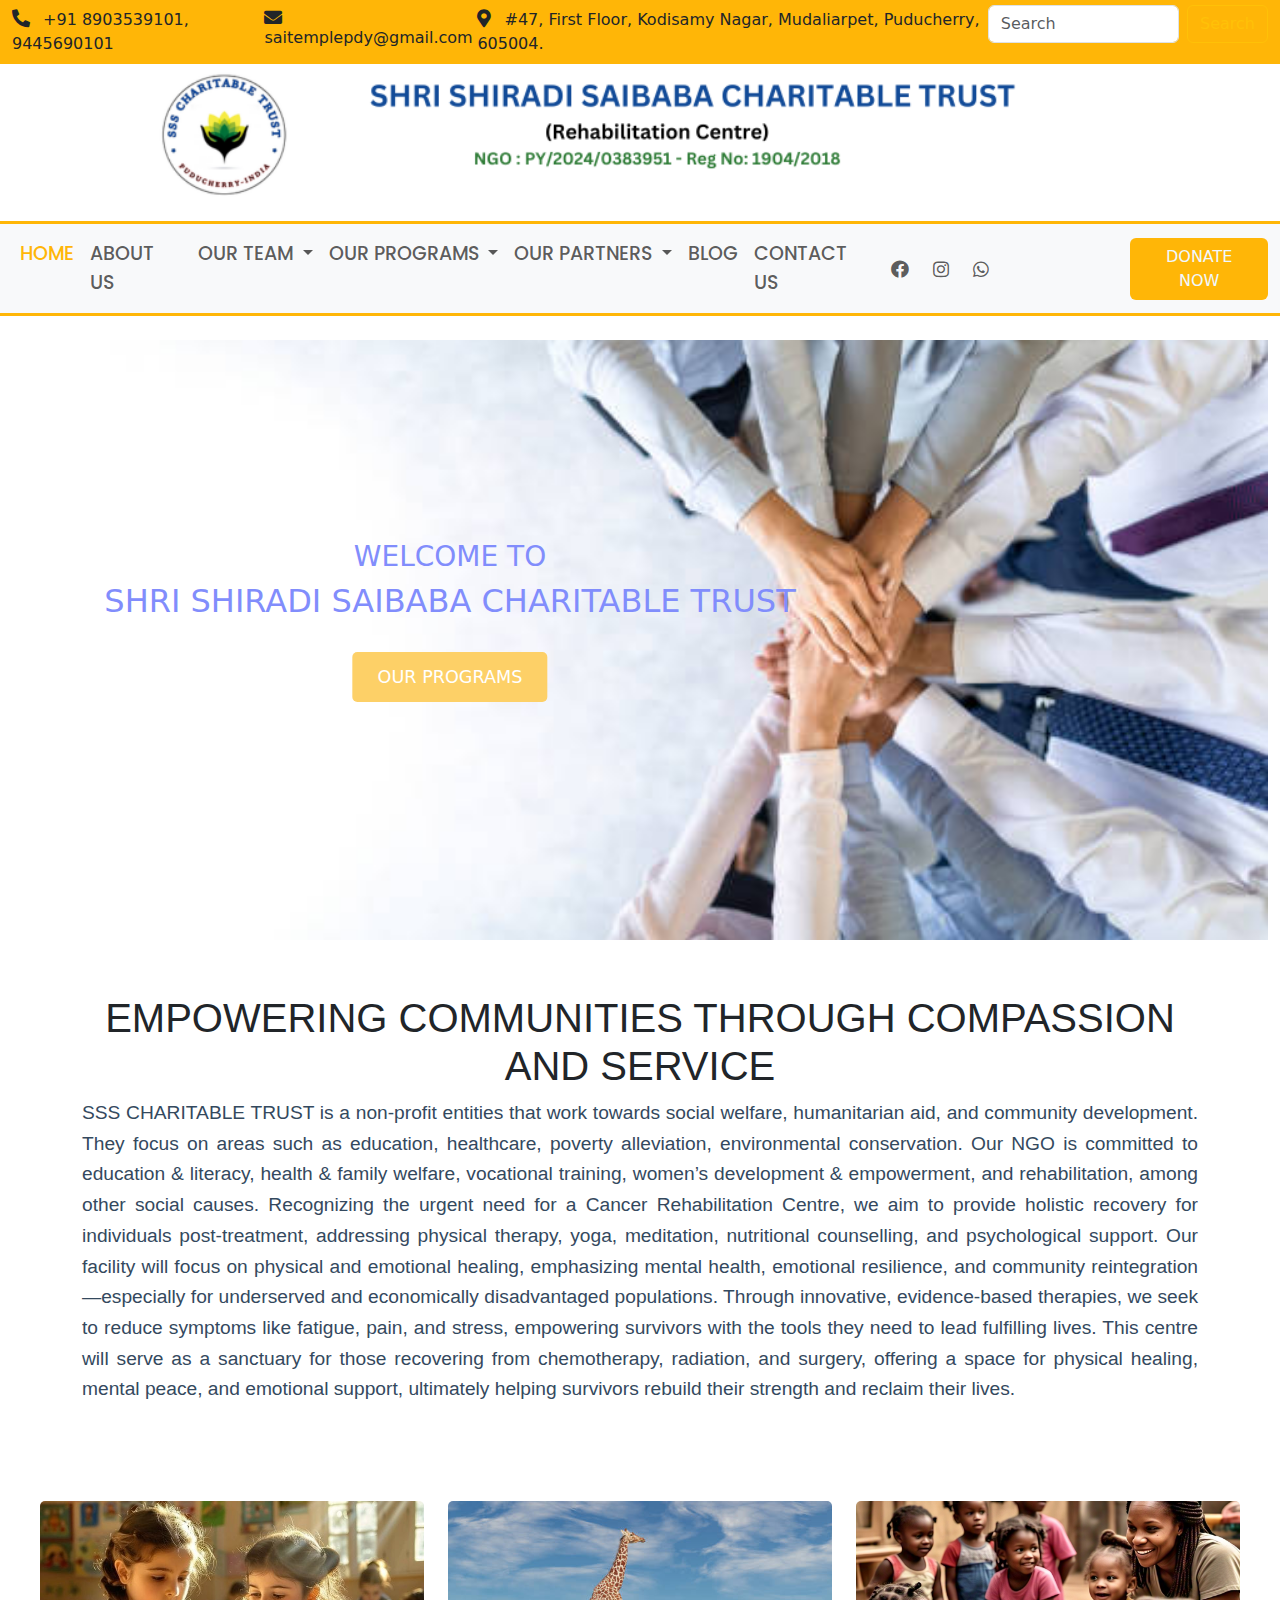
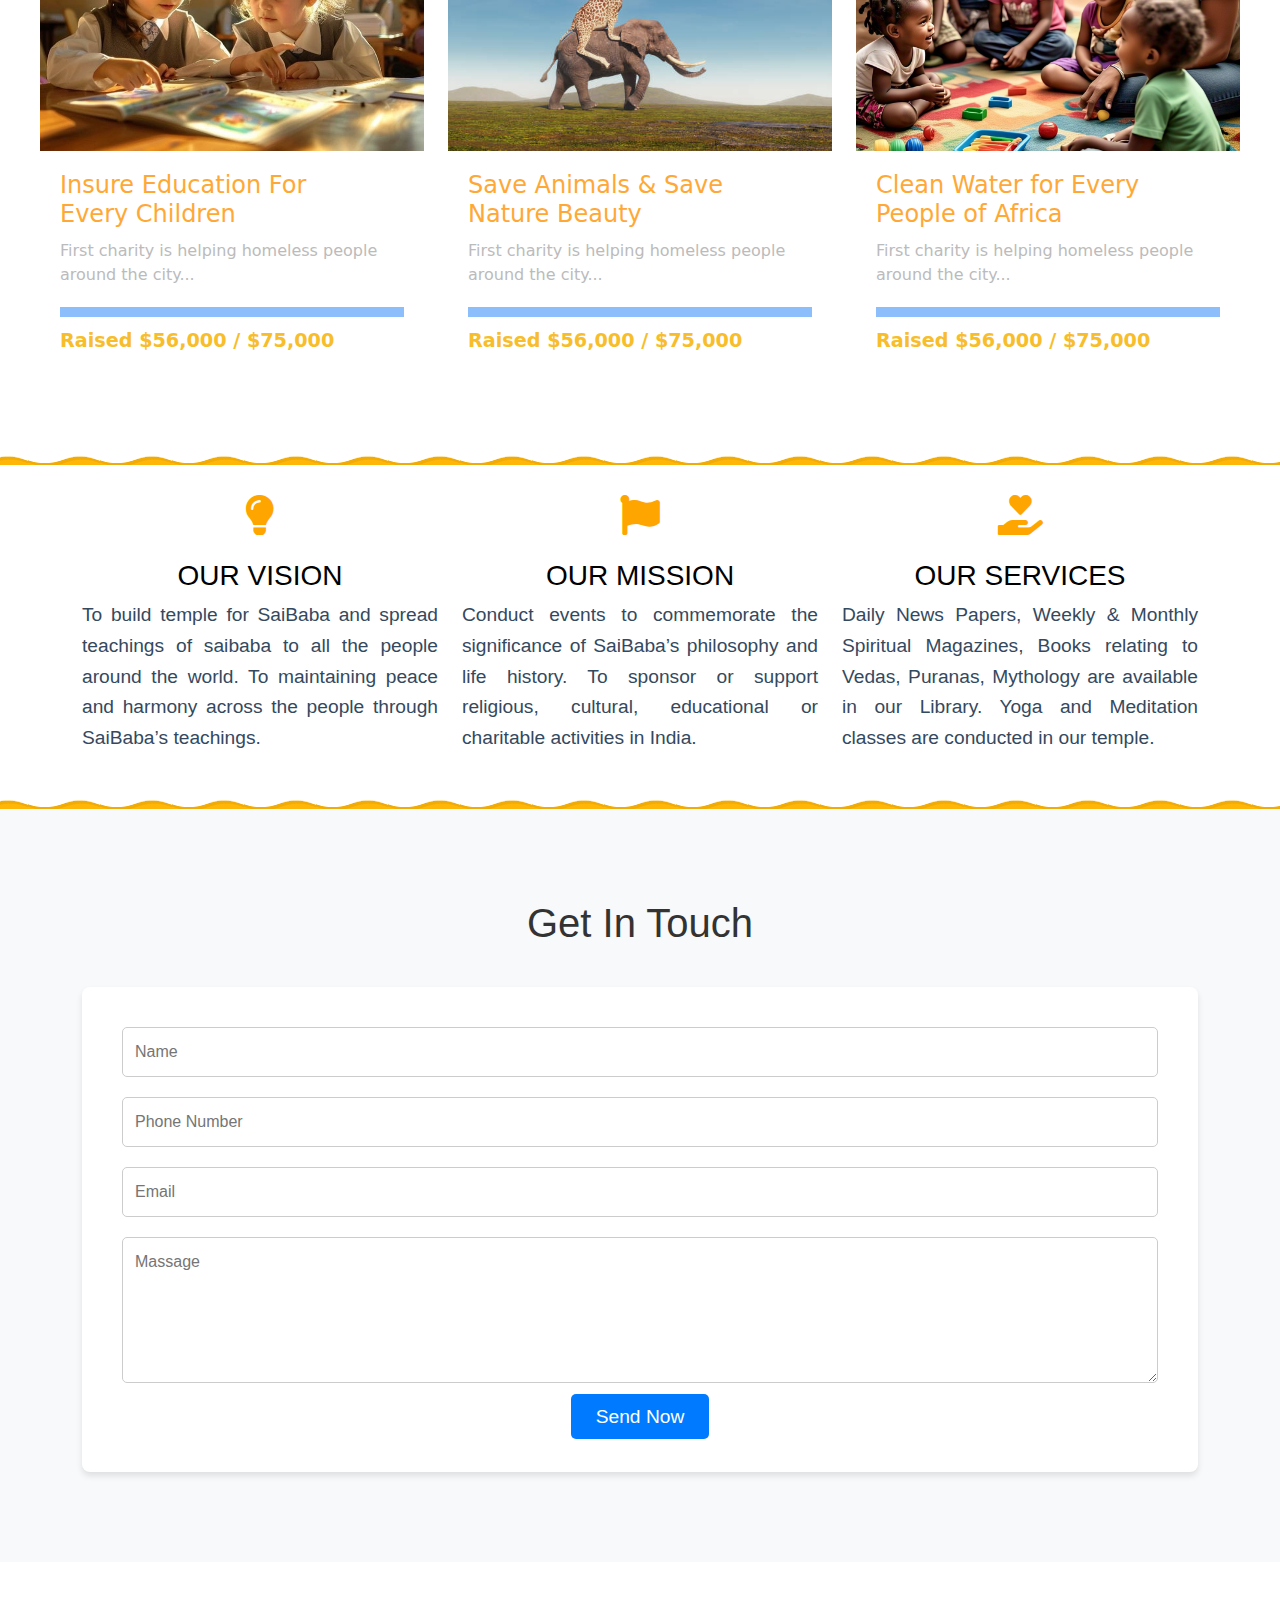
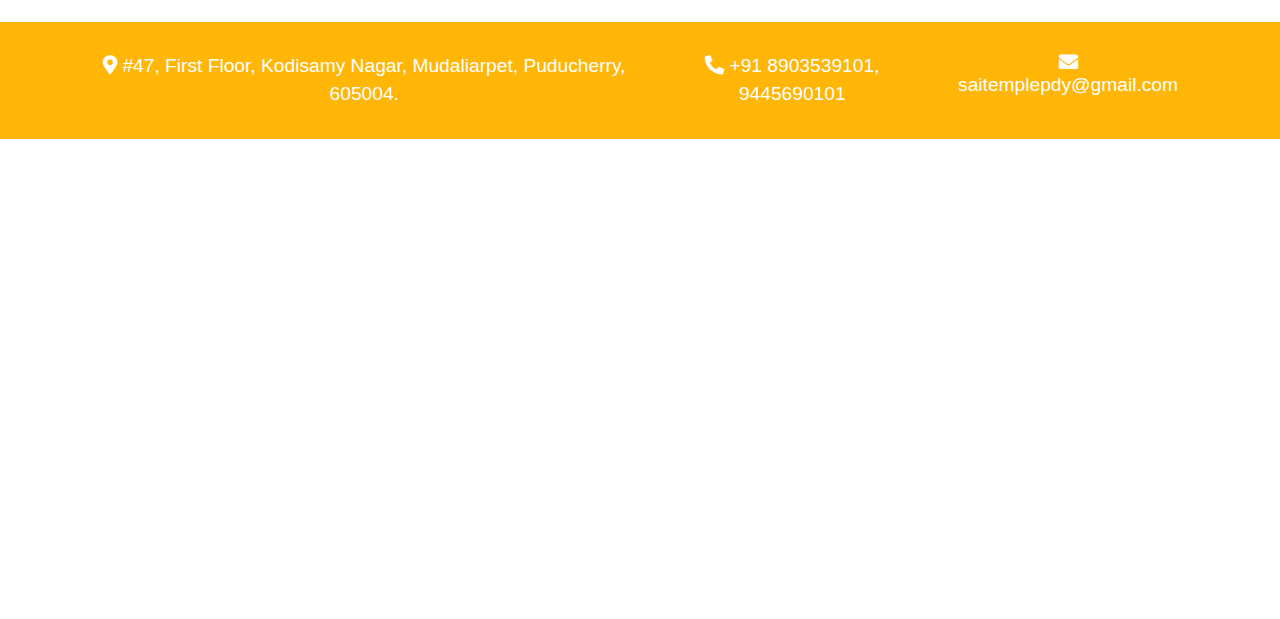
==== commit 889750e4: "Add files via upload" ====
--- a/index.html
+++ b/index.html
@@ -20,8 +20,8 @@
         <link href="https://cdn.jsdelivr.net/npm/bootstrap@5.0.2/dist/css/bootstrap.min.css" rel="stylesheet" integrity="sha384-EVSTQN3/azprG1Anm3QDgpJLIm9Nao0Yz1ztcQTwFspd3yD65VohhpuuCOmLASjC" crossorigin="anonymous">
         <script src="https://cdn.jsdelivr.net/npm/bootstrap@5.0.2/dist/js/bootstrap.bundle.min.js" integrity="sha384-MrcW6ZMFYlzcLA8Nl+NtUVF0sA7MsXsP1UyJoMp4YLEuNSfAP+JcXn/tWtIaxVXM" crossorigin="anonymous"></script>
     </head>
-    <body>
-        <!-- <nav class="navbar navbar-expand-lg navbar-light fixed-top" style="background-color:#d7a35e">
+    <body><br>
+         <nav class="navbar1 navbar-expand-lg navbar-light fixed-top" style="background-color: #ffb607;">
             <div class="container-fluid">
               <button class="navbar-toggler" type="button" data-bs-toggle="collapse" data-bs-target="#navbarSupportedContent" aria-controls="navbarSupportedContent" aria-expanded="false" aria-label="Toggle navigation">
                 <span class="navbar-toggler-icon"></span>
@@ -49,11 +49,11 @@
                 
                 <form class="d-flex">
                     <input class="form-control me-2" type="search" placeholder="Search" aria-label="Search">
-                    <button class="btn btn-outline-success" type="submit">Search</button> 
+                    <button class="btn btn-outline-warning" type="submit">Search</button> 
                   </form>
               </div>
             </div>
-          </nav> --><br>
+          </nav> <br><br>
           <center>
             <img src="images/logo 2025.png" alt="" class="responsive-logo " style="width: 1000px; height: auto;">
 
@@ -67,15 +67,15 @@
               </button>
               <div class="collapse navbar-collapse " id="navbarNav" >
                 <div class="navbar-nav mx-auto " style="font-family: 'Poppins';font-size: 19px;">
-                  <li class="nav-item"><a href="index.html" class="nav-item nav-link active" style="color: rgb(244, 133, 15);">HOME</a></li>
-                  <li class="nav-item"><a href="#" class="nav-item nav-link">ABOUT US</a></li>
+                  <li class="nav-item"><a href="index.html" class="nav-item nav-link active" style="color: #ffb607;">HOME</a></li>
+                  <li class="nav-item"><a href="about.html" class="nav-item nav-link">ABOUT US</a></li>
                   <li class="nav-item dropdown">
                     <a class="nav-link dropdown-toggle" href="#" id="navbarScrollingDropdown" role="button" data-bs-toggle="dropdown" aria-expanded="false">
                         OUR TEAM
                     </a>
                     <ul class="dropdown-menu" aria-labelledby="navbarScrollingDropdown">
-                        <li><a class="dropdown-item" href="#">TRUSTEE</a></li>
-                        <li><a class="dropdown-item" href="#">MEMBERS</a></li>
+                        <li><a class="dropdown-item" href="trustee.html">TRUSTEE</a></li>
+                        <li><a class="dropdown-item" href="member.html">MEMBERS</a></li>
                         <li><hr class="dropdown-divider"></li>
                     </ul>
                 </li>
@@ -107,8 +107,8 @@
                         <li><hr class="dropdown-divider"></li>
                     </ul>
                 </li>
-                  <li class="nav-item"><a href="#" class="nav-item nav-link">BLOG</a></li>
-                  <li class="nav-item"><a href="#" class="nav-item nav-link">CONTACT US</a></li>
+                  <li class="nav-item"><a href="blog.html" class="nav-item nav-link">BLOG</a></li>
+                  <li class="nav-item"><a href="contact.html" class="nav-item nav-link">CONTACT US</a></li>
                 </div>
                 <ul class="navbar-nav ms-auto ">
                   <li class="nav-item ">
@@ -122,7 +122,7 @@
                   </li>
                 </ul>
                   
-                   <button type="button" class="btn " data-bs-toggle="modal" data-bs-target="#exampleModal" style="margin-left: 10%; color: aliceblue; background-color: rgb(255, 182, 7);">
+                   <button type="button" class="btn " data-bs-toggle="modal" data-bs-target="#exampleModal" style="margin-left: 10%; color: aliceblue; background-color: #ffb607;">
                     DONATE NOW
                   </button>
                 </ul>
@@ -143,7 +143,11 @@
         </div><br>
         <div class="container">
           <h1>EMPOWERING COMMUNITIES THROUGH COMPASSION AND SERVICE</h1>
-          <p>The <strong>Shri Shiradi Saibaba Charitable Trust</strong> is a spiritual and philanthropic organization dedicated to carrying forward the teachings and values of Shri Sai Baba. The trust focuses on providing charitable services such as medical assistance, educational support, and community welfare activities. It aims to uplift society by promoting compassion, kindness, and selfless service, reflecting the principles of love, humility, and devotion taught by Shri Sai Baba. Through its programs and initiatives, the trust seeks to make a positive impact on the lives of individuals and communities in need.</p>
+          <p>SSS CHARITABLE TRUST is a non-profit entities that work towards social welfare, humanitarian aid, and community development. They focus on areas such as education, healthcare, poverty alleviation, environmental conservation.                                          
+            Our NGO is committed to education & literacy, health & family welfare, vocational training, women’s development & empowerment, and rehabilitation, among other social causes. Recognizing the urgent need for a Cancer Rehabilitation Centre, we aim to provide holistic recovery for individuals post-treatment, addressing physical therapy, yoga, meditation, nutritional counselling, and psychological support. 
+            Our facility will focus on physical and emotional healing, emphasizing mental health, emotional resilience, and community reintegration—especially for underserved and economically disadvantaged populations. Through innovative, evidence-based therapies, we seek to reduce symptoms like fatigue, pain, and stress, empowering survivors with the tools they need to lead fulfilling lives.
+             This centre will serve as a sanctuary for those recovering from chemotherapy, radiation, and surgery, offering a space for physical healing, mental peace, and emotional support, ultimately helping survivors rebuild their strength and reclaim their lives.
+            </p>
       </div>
       
 
@@ -223,6 +227,41 @@
         </div>
     </section>
     
+    <div class="wave-separator"></div>
+
+
+    <div class="container">
+      <div class="row">
+        <div class="col">
+          <center>
+          <i class="fas fa-lightbulb" style="font-size: 40px; color: orange;"></i><br><br>
+          <h3 style="color: black;">OUR VISION</h3>
+        </center>
+        <p>To build temple for SaiBaba and spread teachings of saibaba to all the people around the world. To maintaining peace and harmony across the people through SaiBaba’s teachings.</p>
+          
+
+        </div>
+        <div class="col">
+          <center>
+          <i class="fas fa-flag" style="font-size: 40px; color: orange;"></i><br><br>
+          <h3 style="color: black;">OUR MISSION</h3>
+          </center>
+          <p>Conduct events to commemorate the significance of SaiBaba’s philosophy and life history. To sponsor or support religious, cultural, educational or charitable activities in India.</p>
+
+        </div>
+        <div class="col">
+          <center>
+          <i class="fas fa-hand-holding-heart" style="font-size: 40px; color: orange;"></i><br><br>
+          <h3 style="color: black;">OUR SERVICES</h3>
+          </center>
+          <p>Daily News Papers, Weekly & Monthly Spiritual Magazines, Books relating to Vedas, Puranas, Mythology are available in our Library. Yoga and Meditation classes are conducted in our temple.</p>
+          
+
+        </div>
+      </div>
+    </div>
+    <div class="wave-separator"></div>
+    
 
 
 
--- a/style.css
+++ b/style.css
@@ -412,7 +412,7 @@
 }
 
 .location_bg {
-    background-color: rgb(255, 182, 7);
+    background-color: #ffb607;
 }
 
 .location_main {
@@ -486,8 +486,35 @@
     }
 }
 
-
-
+.wave-separator{
+    height: 9px;
+    width: 100%;
+    background: url(images/bg-header.png) repeat-x bottom;
+    /* position: absolute; */
+    /* bottom: -9px; */
+    /* z-index: 25; */
+    background-color: #ffb607;
+  }
+
+
+@media screen and (max-width: 480px) {
+    .row {
+      flex-direction: column;
+    }
+    .col {
+      width: 100%;
+      padding: 10px;
+    }
+    i {
+      font-size: 30px;
+    }
+    h3 {
+      font-size: 18px;
+    }
+    p {
+      font-size: 13px;
+    }
+  }
 
   
   
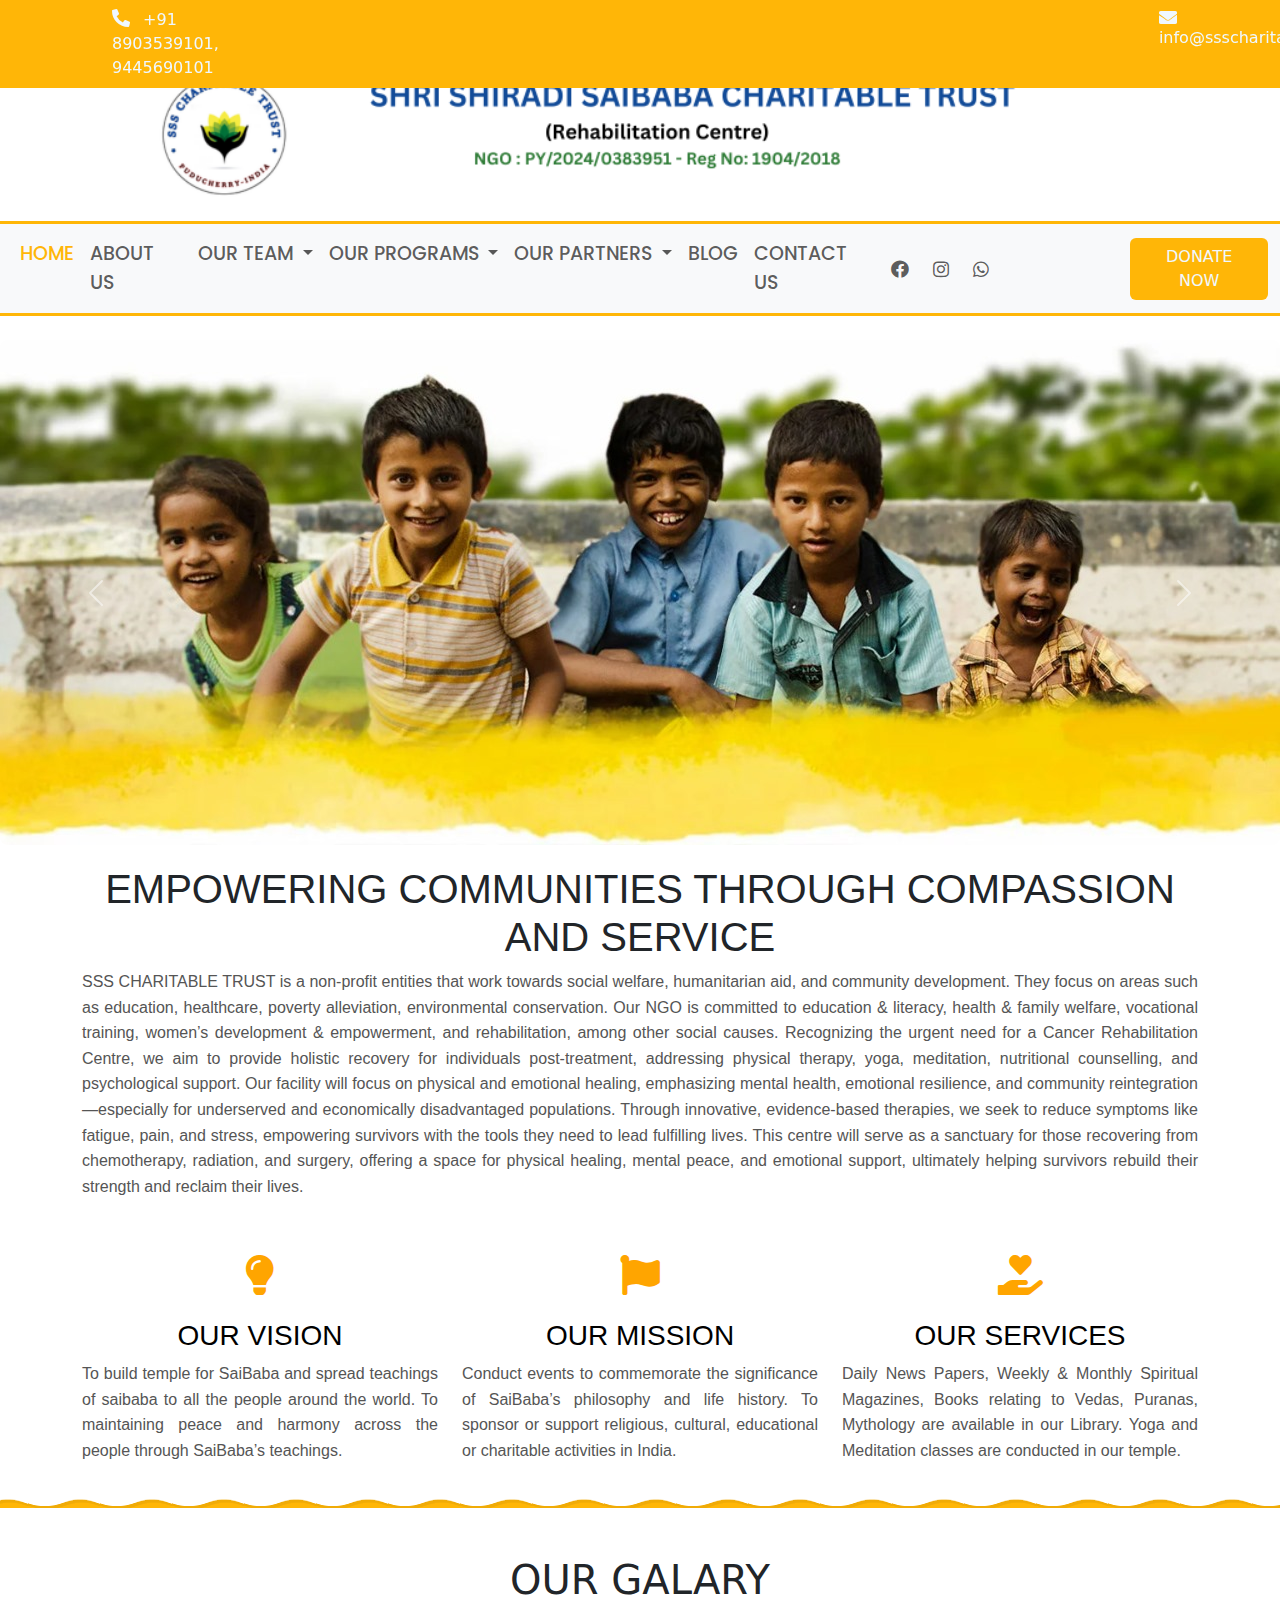
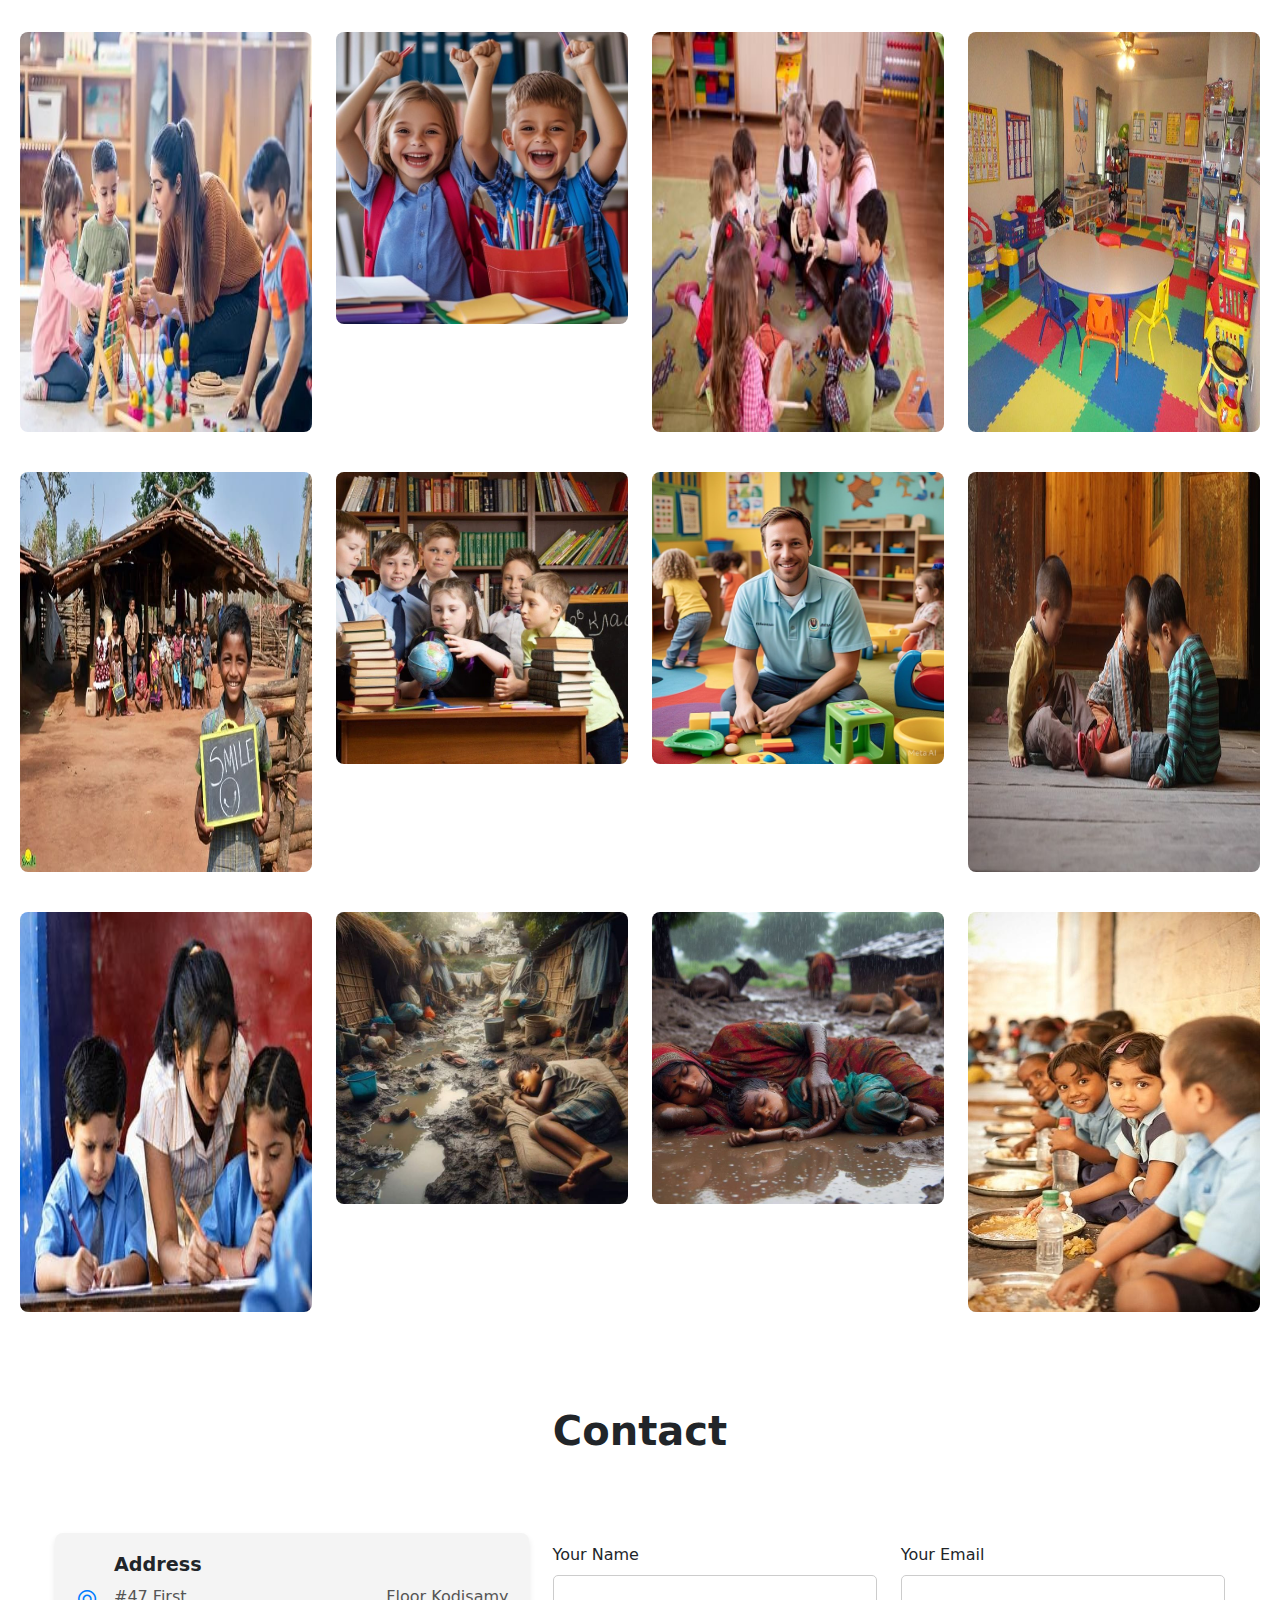
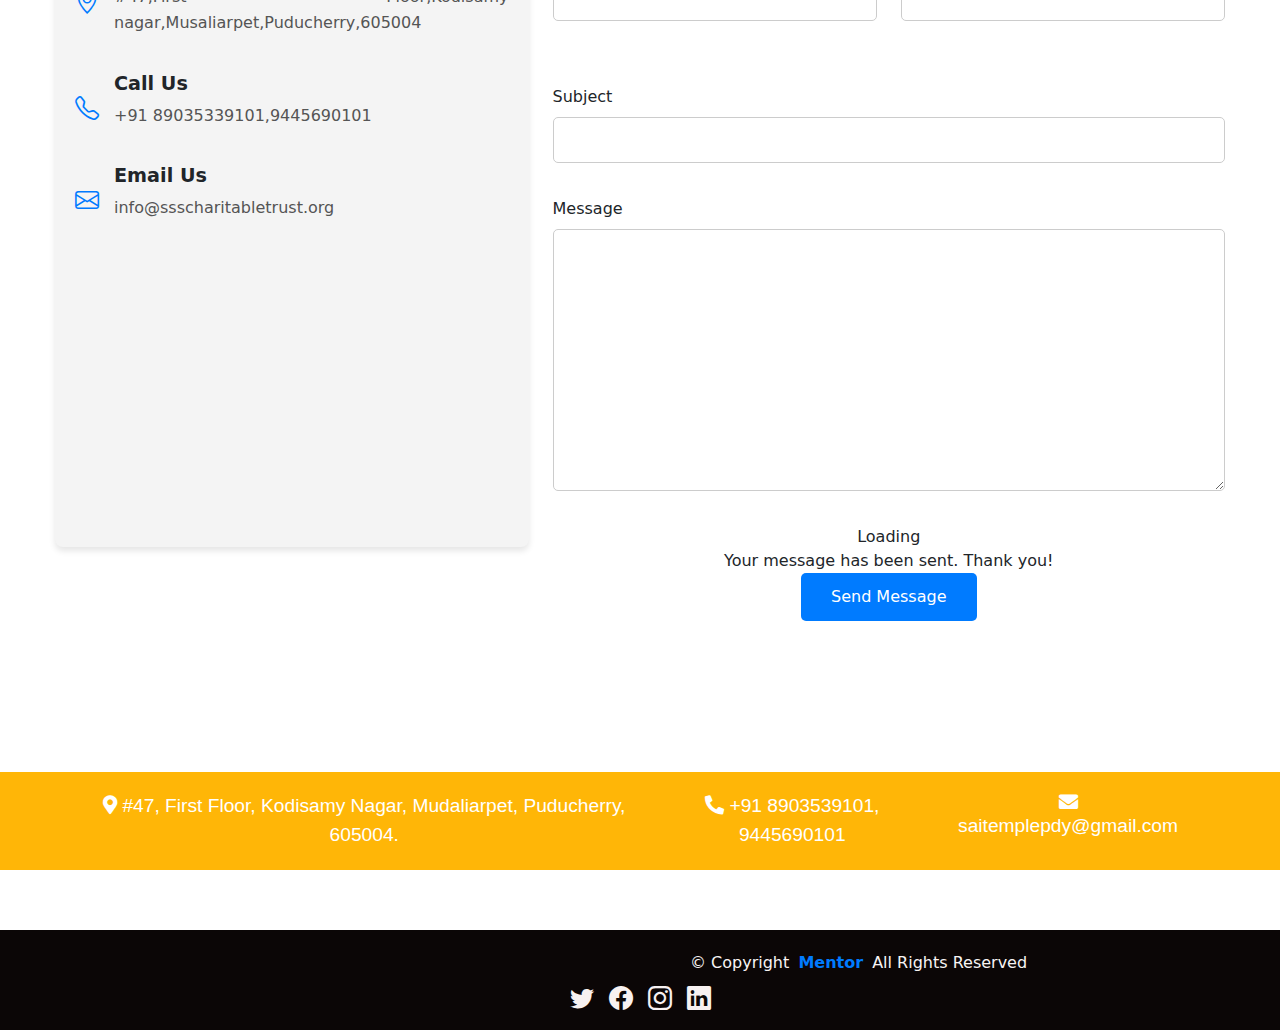
==== commit feed3c3c: "Add files via upload" ====
--- a/index.html
+++ b/index.html
@@ -14,6 +14,9 @@
 
 <!-- Bootstrap JS (including Popper for dropdowns) -->
 <script src="https://cdn.jsdelivr.net/npm/bootstrap@5.1.3/dist/js/bootstrap.bundle.min.js"></script>
+
+<link href="https://cdn.jsdelivr.net/npm/bootstrap-icons/font/bootstrap-icons.css" rel="stylesheet">
+
 
 
 
@@ -28,29 +31,29 @@
               </button>
               <div class="collapse navbar-collapse" id="navbarSupportedContent">
                 <ul class="navbar-nav me-auto mb-2 mb-lg-0">
-                  <li class="nav-item" style="font-weight: 500;">
-                    <a class="nav-link" href="#">
+                  <li class="nav-item" style="font-weight: 500; margin-left: 100px;">
+                    <a class="nav-link" href="#" style="color: aliceblue;">
                       <i class="fas fa-phone-alt"></i> 
                       +91 8903539101, 9445690101
                     </a>
                   </li>
-                  <li class="nav-item" style="font-weight: 500;">
-                    <a class="nav-link" href="#">
+                  <li class="nav-item" style="font-weight: 500; margin-left: 940px;">
+                    <a class="nav-link" href="#" style="color: aliceblue;">
                       <i class="fas fa-envelope"></i> 
-                      saitemplepdy@gmail.com
-                    </a>
-                  </li>
-                  <li class="nav-item" style="font-weight: 500;">
+                      info@ssscharitabletrust.org
+                    </a>
+                  </li>
+                  <!-- <li class="nav-item" style="font-weight: 500;">
                     <a class="nav-link" href="#">
                       <i class="fas fa-map-marker-alt"></i> #47, First Floor, Kodisamy Nagar, Mudaliarpet, Puducherry, 605004.
                     </a>
-                  </li>
+                  </li> -->
                 </ul>
                 
-                <form class="d-flex">
+                <!-- <form class="d-flex">
                     <input class="form-control me-2" type="search" placeholder="Search" aria-label="Search">
                     <button class="btn btn-outline-warning" type="submit">Search</button> 
-                  </form>
+                  </form> -->
               </div>
             </div>
           </nav> <br><br>
@@ -130,17 +133,27 @@
               
             </div>
           </nav><br>
-          <div class="container-fluid">
-            <div class="menu-1">
-                <img src="images/istockphoto-1174511028-612x612.jpg" class="img-fluid" alt="...">
-            </div>
-            <div class="menu-2">
-                <h3>WELCOME TO</h3>
-                <h2>SHRI SHIRADI SAIBABA CHARITABLE TRUST</h2><br>
-                <button type="button" class="one">OUR PROGRAMS</button>
-
-            </div>
-        </div><br>
+          <div id="carouselExampleControls" class="carousel slide" data-bs-ride="carousel">
+            <div class="carousel-inner">
+              <div class="carousel-item active">
+                <img src="images/pic25.jpeg" class="d-block w-100" alt="...">
+              </div>
+              <div class="carousel-item">
+                <img src="images/2022_4.jpg" class="d-block w-100" alt="..." style="width: auto; height: 700px;" >
+              </div>
+              <div class="carousel-item">
+                <img src="images/pic27.jpeg" class="d-block w-100" alt="..." >
+              </div>
+            </div>
+            <button class="carousel-control-prev" type="button" data-bs-target="#carouselExampleControls" data-bs-slide="prev">
+              <span class="carousel-control-prev-icon" aria-hidden="true"></span>
+              <span class="visually-hidden">Previous</span>
+            </button>
+            <button class="carousel-control-next" type="button" data-bs-target="#carouselExampleControls" data-bs-slide="next">
+              <span class="carousel-control-next-icon" aria-hidden="true"></span>
+              <span class="visually-hidden">Next</span>
+            </button>
+          </div>
         <div class="container">
           <h1>EMPOWERING COMMUNITIES THROUGH COMPASSION AND SERVICE</h1>
           <p>SSS CHARITABLE TRUST is a non-profit entities that work towards social welfare, humanitarian aid, and community development. They focus on areas such as education, healthcare, poverty alleviation, environmental conservation.                                          
@@ -151,11 +164,11 @@
       </div>
       
 
-
-      <section class="causes-section dark-bg">
+<!-- Causes Block -->
+      <!-- <section class="causes-section dark-bg">
         <div class="auto-container">
             <div class="row clearfix">
-                <!-- Causes Block 1 -->
+              
                 <div class="causes-block col-md-4 col-sm-6 col-xs-12">
                     <div class="inner-box">
                         <div class="image">
@@ -178,7 +191,6 @@
                     </div>
                 </div>
                 
-                <!-- Causes Block 2 -->
                 <div class="causes-block col-md-4 col-sm-6 col-xs-12">
                     <div class="inner-box">
                         <div class="image">
@@ -201,7 +213,7 @@
                     </div>
                 </div>
                 
-                <!-- Causes Block 3 -->
+          
                 <div class="causes-block col-md-4 col-sm-6 col-xs-12">
                     <div class="inner-box">
                         <div class="image">
@@ -227,7 +239,7 @@
         </div>
     </section>
     
-    <div class="wave-separator"></div>
+    <div class="wave-separator"></div> -->
 
 
     <div class="container">
@@ -260,41 +272,153 @@
         </div>
       </div>
     </div>
-    <div class="wave-separator"></div>
+    <div class="wave-separator"></div><br><br>
+    <center>
+      <h1>OUR GALARY</h1>
+    </center>
+    <div class="container-6">
+      <div class="row row-cols-4">
+        <div class="col">
+          <img src="images/pic22.jpeg" alt="Image 1" class="img-fluid" style="width: 500px; height: 400px;">
+        </div>
+        <div class="col">
+          <img src="images/pic21.jpeg" alt="Image 2" class="img-fluid">
+        </div>
+        <div class="col">
+          <img src="images/pic19.jpeg" alt="Image 3" class="img-fluid" style="width: 500px; height: 400px;">
+        </div>
+        <div class="col">
+          <img src="images/pic16.jpeg" alt="Image 4" class="img-fluid" style="width: 500px; height: 400px;">
+        </div>
+      </div>
+    </div>
+  
+    <div class="container-7">
+      <div class="row row-cols-4">
+        <div class="col">
+          <img src="images/pic10.jpeg" alt="Image 5" class="img-fluid" style="width: 500px; height: 400px;">
+        </div>
+        <div class="col">
+          <img src="images/pic11.jpeg" alt="Image 6" class="img-fluid">
+        </div>
+        <div class="col">
+          <img src="images/pic12.jpeg" alt="Image 7" class="img-fluid">
+        </div>
+        <div class="col">
+          <img src="images/pic13.jpeg" alt="Image 8" class="img-fluid" style="width: 500px; height: 400px;">
+        </div>
+      </div>
+    </div>
+  
+    <div class="container-8">
+      <div class="row row-cols-4">
+        <div class="col">
+          <img src="images/pic5.jpeg" alt="Image 9" class="img-fluid" style="width: 500px; height: 400px;">
+        </div>
+        <div class="col">
+          <img src="images/pic6.jpeg" alt="Image 10" class="img-fluid">
+        </div>
+        <div class="col">
+          <img src="images/pic7.jpeg" alt="Image 11" class="img-fluid">
+        </div>
+        <div class="col">
+          <img src="images/pic9.jpeg" alt="Image 12" class="img-fluid" style="width: 500px; height: 400px;">
+        </div>
+      </div>
+    </div>
     
 
 
 
-    <!-- contact section start -->
-    <div class="contact_section layout_padding">
-      <div class="container">
-         <h1 class="contact_taital">Get In Touch</h1>
-         <div class="contact_section_2">
-            <div class="row">
-               <div class="col-sm-12">
-                  <div class="contact_main layout_padding">
-                     <form action="/action_page.php">
-                        <div class="form-group">
-                           <input type="text" class="email-bt" placeholder="Name" name="Name">
-                        </div>
-                        <div class="form-group">
-                           <input type="text" class="email-bt" placeholder="Phone Number" name="Phone Number">
-                        </div>
-                        <div class="form-group">
-                           <input type="text" class="email-bt" placeholder="Email" name="Email">
-                        </div>
-                        <div class="form-group">
-                           <textarea class="massage-bt" placeholder="Massage" rows="5" id="comment" name="Massage"></textarea>
-                        </div>
-                     </form>
-                     <div class="send_bt"><a href="#">Send Now</a></div>
-                  </div>
-               </div>
-            </div>
-         </div>
-      </div>
-   </div>
-   <!-- contact section end -->
+     <main class="main">
+
+    <!-- Contact Section -->
+    <section id="contact" class="contact section">
+
+      <!-- Section Title -->
+      <div class="container-9 section-title" data-aos="fade-up">
+        <h2>Contact</h2>
+        
+      </div><!-- End Section Title -->
+
+      <div class="container-9" data-aos="fade-up" data-aos-delay="100">
+
+        <div class="row gy-4">
+
+          <div class="col-lg-5">
+
+            <div class="info-wrap">
+              <div class="info-item d-flex" data-aos="fade-up" data-aos-delay="200">
+                <i class="bi bi-geo-alt flex-shrink-0"></i>
+                <div>
+                  <h3>Address</h3>
+                  <p>#47,First Floor,Kodisamy nagar,Musaliarpet,Puducherry,605004</p>
+                </div>
+              </div><!-- End Info Item -->
+
+              <div class="info-item d-flex" data-aos="fade-up" data-aos-delay="300">
+                <i class="bi bi-telephone flex-shrink-0"></i>
+                <div>
+                  <h3>Call Us</h3>
+                  <p>+91 89035339101,9445690101</p>
+                </div>
+              </div><!-- End Info Item -->
+
+              <div class="info-item d-flex" data-aos="fade-up" data-aos-delay="400">
+                <i class="bi bi-envelope flex-shrink-0"></i>
+                <div>
+                  <h3>Email Us</h3>
+                  <p>info@ssscharitabletrust.org</p>
+                </div>
+              </div><!-- End Info Item -->
+
+              <iframe src="https://www.google.com/maps/embed?pb=!1m14!1m8!1m3!1d48389.78314118045!2d-74.006138!3d40.710059!3m2!1i1024!2i768!4f13.1!3m3!1m2!1s0x89c25a22a3bda30d%3A0xb89d1fe6bc499443!2sDowntown%20Conference%20Center!5e0!3m2!1sen!2sus!4v1676961268712!5m2!1sen!2sus" frameborder="0" style="border:0; width: 100%; height: 270px;" allowfullscreen="" loading="lazy" referrerpolicy="no-referrer-when-downgrade"></iframe>
+            </div>
+          </div>
+
+          <div class="col-lg-7">
+            <form action="forms/contact.php" method="post" class="php-email-form" data-aos="fade-up" data-aos-delay="200">
+              <div class="row gy-4">
+
+                <div class="col-md-6">
+                  <label for="name-field" class="pb-2">Your Name</label>
+                  <input type="text" name="name" id="name-field" class="form-control" required="">
+                </div>
+
+                <div class="col-md-6">
+                  <label for="email-field" class="pb-2">Your Email</label>
+                  <input type="email" class="form-control" name="email" id="email-field" required="">
+                </div>
+
+                <div class="col-md-12">
+                  <label for="subject-field" class="pb-2">Subject</label>
+                  <input type="text" class="form-control" name="subject" id="subject-field" required="">
+                </div>
+
+                <div class="col-md-12">
+                  <label for="message-field" class="pb-2">Message</label>
+                  <textarea class="form-control" name="message" rows="10" id="message-field" required=""></textarea>
+                </div>
+
+                <div class="col-md-12 text-center">
+                  <div class="loading">Loading</div>
+                  <div class="error-message"></div>
+                  <div class="sent-message">Your message has been sent. Thank you!</div>
+
+                  <button type="submit">Send Message</button>
+                </div>
+
+              </div>
+            </form>
+          </div><!-- End Contact Form -->
+
+        </div>
+
+      </div>
+
+    </section><!-- /Contact Section -->
+
+  </main>
    <!-- footer section start -->
    <div class="footer_section">
       <div class="location_bg">
@@ -322,13 +446,20 @@
             </div>
          </div>
       </div>
-      <div class="map_main">
-         <div class="map-responsive">
-            <iframe src="https://www.google.com/maps/embed/v1/place?key=AIzaSyA0s1a7phLN0iaD6-UE7m4qP-z21pH0eSc&amp;q=Eiffel+Tower+Paris+France" width="600" height="400" frameborder="0" style="border:0; width: 100%;" allowfullscreen=""></iframe>
-         </div>
-      </div>
+      
    </div>
    <!-- footer section end -->
+  
+    <div class="container-10 copyright text-center ">
+      <p style="margin-left: 670px;">© <span>Copyright</span> <strong class="px-1 sitename">Mentor</strong> <span>All Rights Reserved</span></p>
+      <div class="social-links d-flex ">
+        <a href=""><i class="bi bi-twitter"></i></a>
+        <a href=""><i class="bi bi-facebook"></i></a>
+        <a href=""><i class="bi bi-instagram"></i></a>
+        <a href=""><i class="bi bi-linkedin"></i></a>
+      </div>
+    </div>
+   
         
          
           
--- a/style.css
+++ b/style.css
@@ -518,29 +518,647 @@
 
   
   
-
-
-
-
-
-  
-
-
-
-
-
-
-
-
-
-
-
-
-
-
-
-
-
-
-
-
+  /* Base styles */
+.container-2 {
+    position: relative; /* This will help with layering the child elements */
+  }
+  
+  .box-1 {
+    position: relative; /* Ensures the image is on the correct layer */
+    width: 100%;
+    overflow: hidden;
+  }
+  
+  .box-1 img {
+    /* width: 1670px;
+    height: 800px; */
+    /* object-fit: cover; */
+    z-index: 1; /* Image is on the bottom layer */
+  }
+  
+  .box-2 {
+    position: absolute; /* This will position it over the image */
+    top: 50%; /* Centers the text vertically */
+    left: 50%; /* Centers the text horizontally */
+    transform: translate(-50%, -50%); /* Adjust to center text perfectly */
+    /* background-color: rgba(0, 0, 0, 0.5);  */
+    padding: 20px;
+    text-align: center;
+
+    color: white;
+    z-index: 2; /* This places the text on top of the image */
+  }
+  
+  h1 {
+    font-size: 100px;
+    margin: 0;
+  }
+  
+  /* Media Queries */
+  
+  /* For devices with a width of 768px or less (tablets and below) */
+  /* @media (max-width: 768px) {
+    .box-1 img {
+      height: 300px; 
+    }
+  
+    h1 {
+      font-size: 2rem;
+    }
+  
+    .box-2 {
+      top: 60%; 
+      padding: 15px;
+    }
+  } */
+  
+  /* For devices with a width of 480px or less (phones and below) */
+  @media (max-width: 480px) {
+    .box-1 img {
+        /* width: 612px;  
+        height: 427px;   */
+        /* object-fit: cover;  */
+        width: 700px; 
+        max-width: 410px; 
+    }
+  
+    h1 {
+      font-size: 1.1rem; /* Further reduce font size for mobile */
+    }
+  
+    .box-2 {
+      top: 300px; /* Further adjust text position for mobile */
+      padding: 10px;
+    }
+  }
+  
+
+
+  /* Base styles */
+.container-3 {
+    width: 100%;
+    padding: 20px;
+    box-sizing: border-box;
+  }
+  
+  .row {
+    display: flex;
+    flex-wrap: wrap; /* Allows columns to stack on small screens */
+    justify-content: space-between;
+  }
+  
+  .col-6 {
+    width: 50%;
+    padding: 10px;
+  }
+  
+  .col-6 img {
+    width: 800px;
+    height: 400px;
+    object-fit: cover;
+  }
+  
+  h1 {
+    font-size: 2.5rem;
+    margin-bottom: 20px;
+    color: #fda116;
+  }
+  
+  p {
+    font-size: 1rem;
+    line-height: 1.6;
+    color: #555;
+  }
+  
+  strong {
+    font-weight: bold;
+  }
+  
+  /* Media Queries */
+  
+  /* For devices with a width of 768px or less (tablets and below) */
+  /* @media (max-width: 768px) {
+    .col-6 {
+      width: 100%; 
+      padding: 15px; 
+    }
+  
+    h1 {
+      font-size: 2rem; 
+    }
+  
+    p {
+      font-size: 1.1rem; 
+    }
+  } */
+  
+  /* For devices with a width of 480px or less (phones and below) */
+  @media (max-width: 480px) {
+    .col-6 img {
+        width: 700px; 
+        max-width: 380px;
+      }
+      .col-6 {
+        width: 700px; 
+        max-width: 1380px;
+        object-fit: cover;
+        text-align: center;
+        padding: 15px; 
+      }
+      h1 {
+        font-size: 1.8em; /* Reduce heading size for mobile */
+    }
+
+    p {
+        font-size: 1em; /* Further reduce paragraph font size for small screens */
+    }
+  
+    
+  }
+
+
+  /* General Styles */
+body {
+    font-family: Arial, sans-serif;
+    margin: 0;
+    padding: 0;
+  }
+  
+  .container {
+    width: 100%;
+    max-width: 1200px;
+    margin: 0 auto;
+    padding: 20px;
+  }
+  
+  .section {
+    padding: 60px 0;
+  }
+  
+  .stats-item {
+    
+    padding: 30px;
+    border-radius: 10px;
+    box-shadow: 0 4px 8px rgba(0, 0, 0, 0.1);
+    text-align: center;
+  }
+  
+  .stats-item .purecounter {
+    font-size: 2rem;
+    font-weight: bold;
+    color: #1d4ed8; /* Tailwind blue */
+  }
+  
+  .stats-item p {
+    font-size: 1.1rem;
+    color: #333;
+    margin-top: 10px;
+  }
+  
+  .row {
+    display: flex;
+    flex-wrap: wrap;
+    justify-content: space-between;
+  }
+  
+  .col-lg-3, .col-md-6 {
+    width: 100%;
+    padding: 10px;
+    margin-bottom: 20px;
+  }
+  
+  @media (min-width: 768px) {
+    .col-md-6 {
+      width: 48%;
+    }
+  }
+  
+  @media (min-width: 992px) {
+    .col-lg-3 {
+      width: 23%;
+    }
+  }
+  
+  
+
+  .container-4 img {
+    width: 100%;
+    height: 650px;
+    display: block;
+    margin: 0 auto;
+  }
+  
+  
+  
+ /* General Styles */
+body {
+    font-family: Arial, sans-serif;
+    margin: 0;
+    padding: 0;
+  }
+  
+  /* Container for the table */
+  .container-5 {
+    padding: 20px;
+    margin-top: 20px;
+  }
+  
+  /* Table Styling */
+  table {
+    width: 100%;
+    max-width: 1000px;
+    border-collapse: collapse;
+    height: 350px;
+  }
+  
+  table th, table td {
+    padding: 12px;
+    text-align: left;
+    border: 1px solid #ddd;
+  }
+  
+  table th {
+    background-color: #f4f4f4;
+    color: #333;
+  }
+  
+  table tbody tr:nth-child(even) {
+    background-color: #f9f9f9;
+  }
+  
+  table tbody tr:hover {
+    background-color: #f1f1f1;
+  }
+  
+  h2 {
+    margin-bottom: 20px;
+    font-size: 2rem;
+    text-align: center;
+    color: #333;
+  }
+  
+  /* Responsive Table - On smaller screens, we will stack the table */
+  .table-responsive {
+    overflow-x: auto;
+  }
+  
+  /* Media Query for small screens (Below 768px) */
+  @media (max-width: 767px) {
+    table thead {
+      display: none; /* Hide table headers */
+    }
+  
+    table, table tbody, table tr, table td {
+      display: block;
+      width: 100%;
+    
+    }
+  
+    table td {
+      text-align: right;
+      position: relative;
+      padding-left: 50%; /* Create space for labels */
+    }
+  
+    table td:before {
+      content: attr(data-label); /* Add data labels to each cell */
+      position: absolute;
+      left: 10px;
+      font-weight: bold;
+      color: #333;
+    }
+  }
+
+
+
+  .container-6, .container-7, .container-8 {
+    padding: 20px;
+  }
+  
+  /* Image Styling */
+  img {
+    width: 100%;
+    height: auto;
+    border-radius: 8px; /* Optional: Add rounded corners to images */
+  }
+  
+  /* Responsive Design */
+  .row-cols-4 {
+    display: flex;
+    flex-wrap: wrap;
+    /* gap: 15px; */
+  }
+  .col:hover{
+    transform: scale(1.05);
+  }
+  
+  
+
+  @media (max-width: 768px) {
+    .row-cols-4 {
+      display: grid;
+      grid-template-columns: 1fr;
+      gap: 15px;
+    }
+  
+    .col img {
+      width: 100%;
+      height: 200px; /* Optional: Set a fixed height for images on small screens */
+      max-width: 300px;
+      object-fit: cover;
+    }
+  }
+  
+
+
+  .container-9 {
+    max-width: 1200px;
+    margin: 0 auto;
+    padding: 15px;
+  }
+  
+  .section-title {
+    text-align: center;
+    margin-bottom: 40px;
+  }
+  
+  .section-title h2 {
+    font-size: 2.5em;
+    font-weight: bold;
+  }
+  
+  .section-title p {
+    font-size: 1.1em;
+    color: #777;
+  }
+  
+  .info-wrap {
+    background-color: #f4f4f4;
+    padding: 20px;
+    border-radius: 8px;
+    box-shadow: 0 4px 6px rgba(0, 0, 0, 0.1);
+  }
+  
+  .info-item {
+    display: flex;
+    align-items: center;
+    margin-bottom: 20px;
+  }
+  
+  .info-item i {
+    font-size: 1.5em;
+    color: #007BFF;
+    margin-right: 15px;
+  }
+  
+  .info-item h3 {
+    font-size: 1.2em;
+    font-weight: bold;
+  }
+  
+  .info-item p {
+    font-size: 1em;
+    color: #555;
+  }
+  
+  form .form-control {
+    width: 100%;
+    padding: 10px;
+    margin-bottom: 10px;
+    border-radius: 5px;
+    border: 1px solid #ccc;
+  }
+  
+  form button {
+    background-color: #007BFF;
+    color: white;
+    padding: 12px 30px;
+    border: none;
+    border-radius: 5px;
+    cursor: pointer;
+  }
+  
+  form button:hover {
+    background-color: #0056b3;
+  }
+  
+  /* Media Queries for Responsiveness */
+  
+  /* Tablet devices (landscape and portrait) */
+  @media (max-width: 1024px) {
+    .container-9 {
+      padding: 20px;
+    }
+  
+    .section-title h2 {
+      font-size: 2em;
+    }
+  
+    .section-title p {
+      font-size: 1em;
+    }
+  
+    .col-lg-5,
+    .col-lg-7 {
+      width: 100%;
+      margin-bottom: 30px;
+    }
+  
+    .info-wrap {
+      padding: 15px;
+    }
+  
+    .info-item i {
+      font-size: 1.3em;
+    }
+  
+    form .form-control {
+      padding: 8px;
+    }
+  
+    form button {
+      padding: 10px 25px;
+    }
+  }
+  
+  /* Mobile devices */
+  @media (max-width: 768px) {
+    .section-title h2 {
+      font-size: 1.5em;
+    }
+  
+    .section-title p {
+      font-size: 0.9em;
+    }
+  
+    .col-lg-5,
+    .col-lg-7 {
+      width: 100%;
+    }
+  
+    .info-wrap {
+      padding: 10px;
+    }
+  
+    .info-item {
+      flex-direction: column;
+      align-items: flex-start;
+    }
+  
+    .info-item i {
+      font-size: 1.2em;
+      margin-bottom: 8px;
+    }
+  
+    form .form-control {
+      padding: 8px;
+    }
+  
+    form button {
+      padding: 10px 20px;
+    }
+  
+    iframe {
+      width: 100%;
+      height: 200px;
+    }
+  }
+  
+  /* Small Mobile devices */
+  @media (max-width: 480px) {
+    .section-title h2 {
+      font-size: 1.2em;
+    }
+  
+    .section-title p {
+      font-size: 0.8em;
+    }
+  
+    .info-wrap {
+      padding: 10px;
+    }
+  
+    .info-item {
+      flex-direction: column;
+      align-items: flex-start;
+    }
+  
+    .info-item i {
+      font-size: 1.2em;
+      margin-bottom: 8px;
+    }
+  
+    form .form-control {
+      padding: 8px;
+    }
+  
+    form button {
+      padding: 10px 15px;
+    }
+  
+    iframe {
+      width: 100%;
+      height: 150px;
+    }
+  }
+
+
+/* Base Styles */
+.container-10 {
+  background-color: #0b0606;
+  padding: 20px;
+}
+
+.copyright p {
+  font-size: 1em;
+  color: #f8f4f4;
+  margin-bottom: 10px;
+  justify-content: center;
+}
+
+.sitename {
+  color: #007bff;
+}
+
+.social-links {
+  display: flex;
+  justify-content: center;
+  gap: 15px;
+}
+
+.social-links a {
+  font-size: 1.5em;
+  color: #f7f1f1;
+  transition: color 0.3s;
+}
+
+.social-links a:hover {
+  color: #007bff;
+}
+
+/* Media Queries */
+
+/* Tablet devices (max-width: 1024px) */
+@media (max-width: 1024px) {
+  .copyright p {
+    font-size: 1.1em;
+  }
+
+  .social-links {
+    gap: 12px;
+  }
+
+  .social-links a {
+    font-size: 1.4em;
+  }
+}
+
+/* Mobile devices (max-width: 768px) */
+@media (max-width: 768px) {
+  .copyright p {
+    font-size: 1em;
+  }
+
+  .social-links {
+    gap: 10px;
+  }
+
+  .social-links a {
+    font-size: 1.2em;
+  }
+}
+
+/* Small mobile devices (max-width: 480px) */
+@media (max-width: 480px) {
+  .copyright p {
+    font-size: 0.9em;
+  }
+
+  .social-links {
+    gap: 8px;
+    flex-wrap: wrap; /* Stack the social icons if space is tight */
+    justify-content: space-around;
+  }
+
+  .social-links a {
+    font-size: 1.1em;
+  }
+}
+
+
+
+
+
+
+
+
+
+
+
+
+
+
+
+
+
+
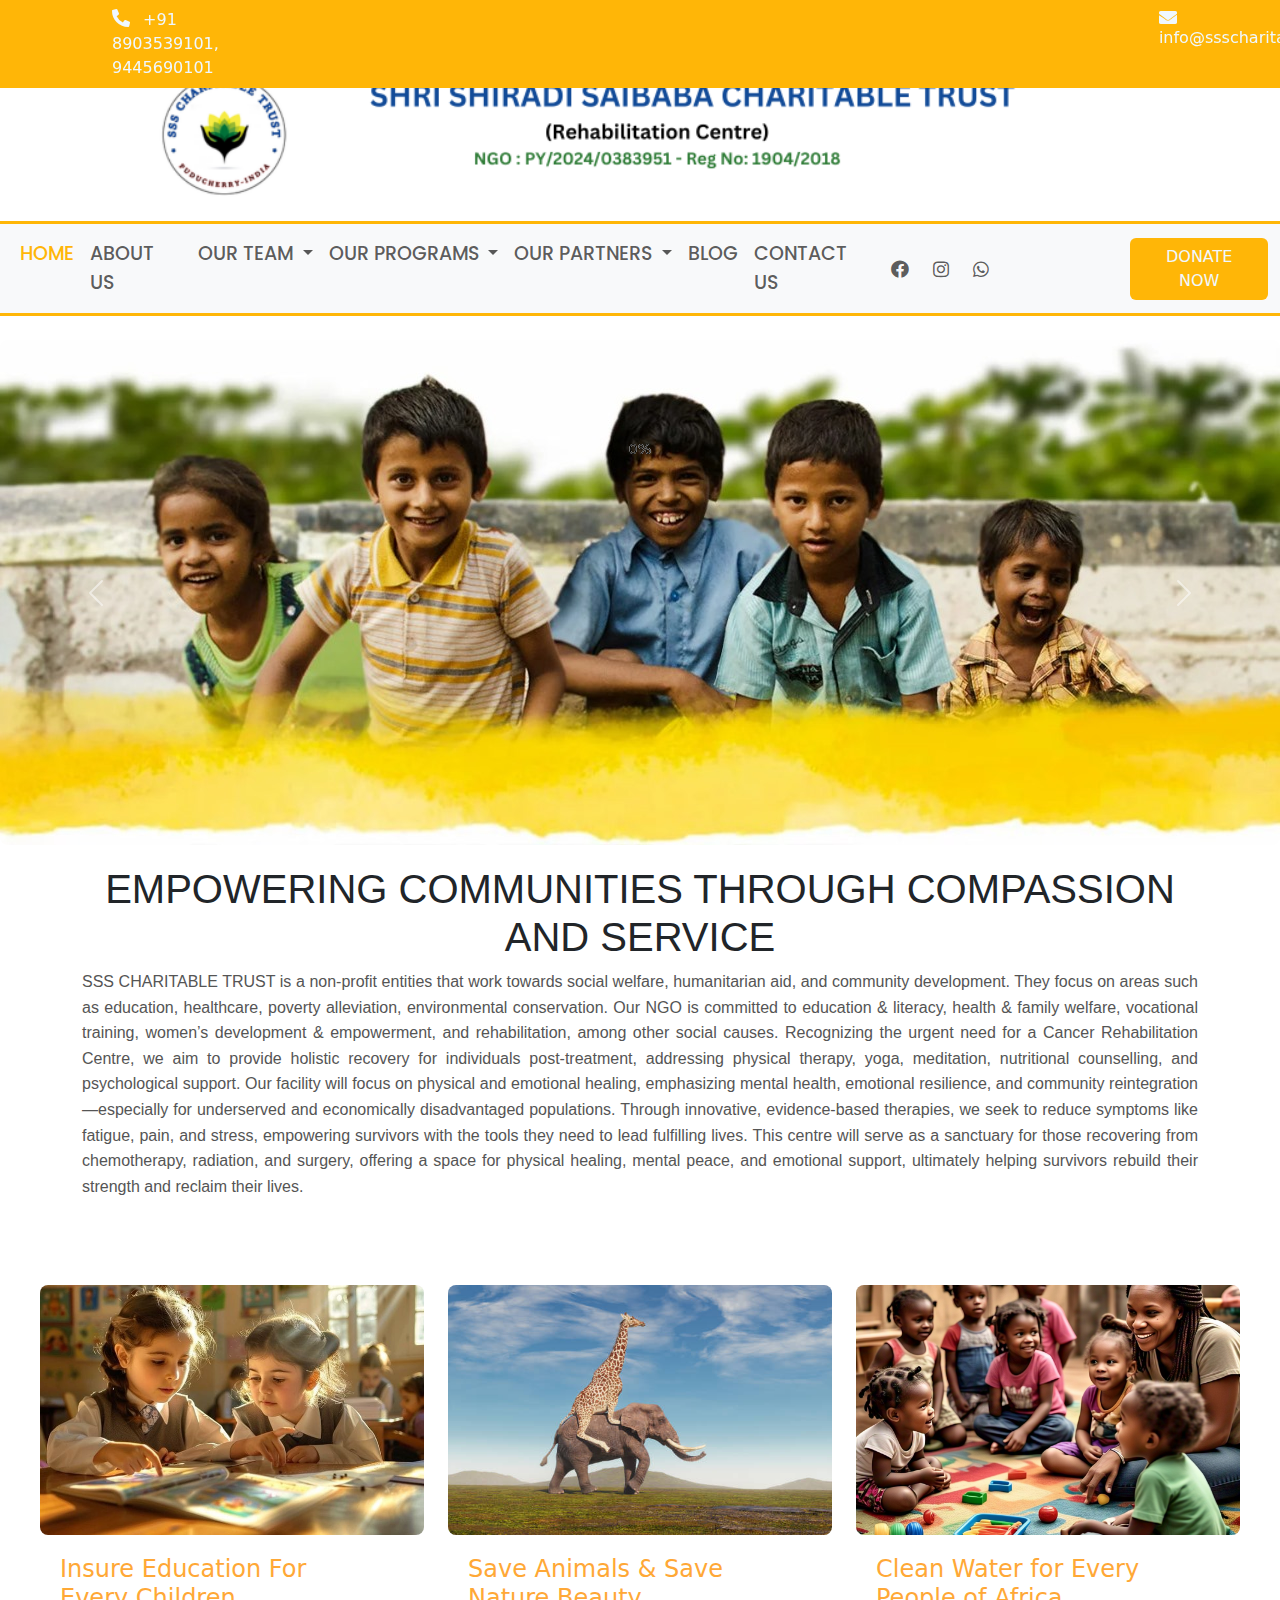
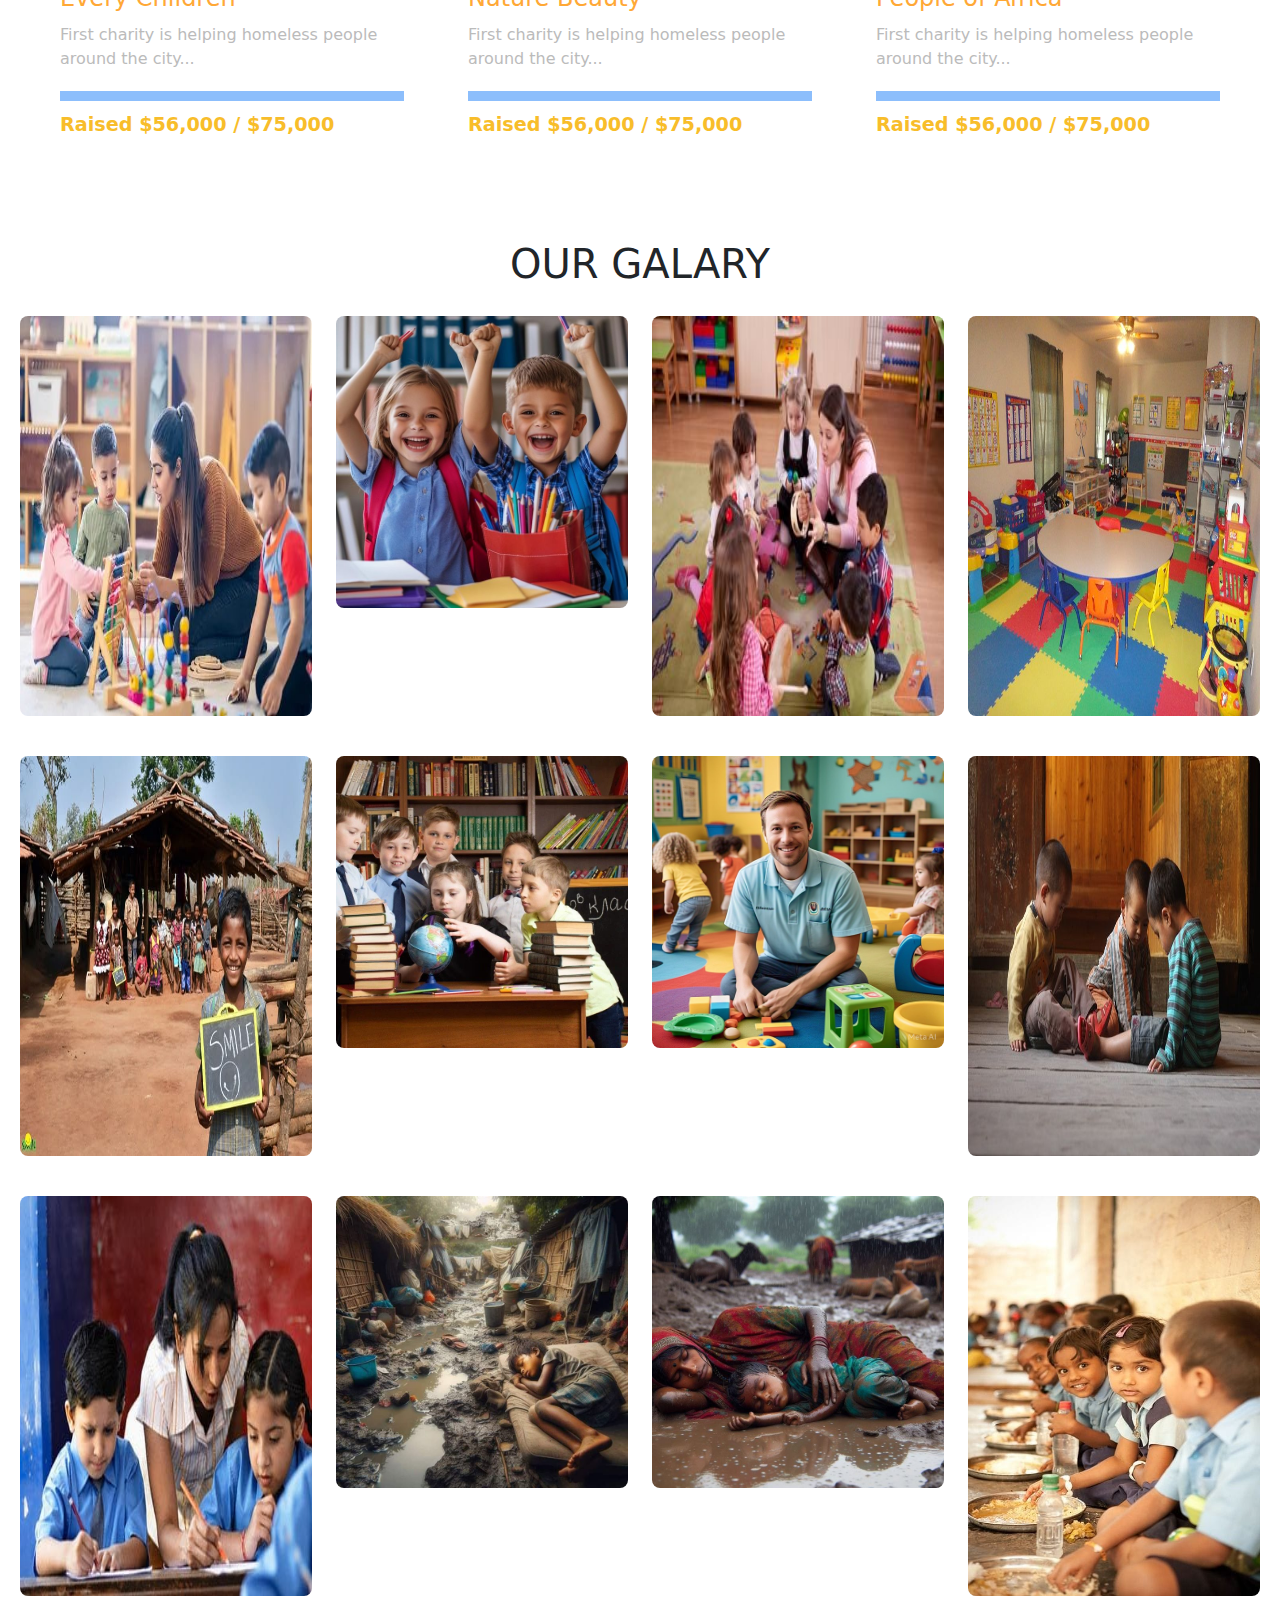
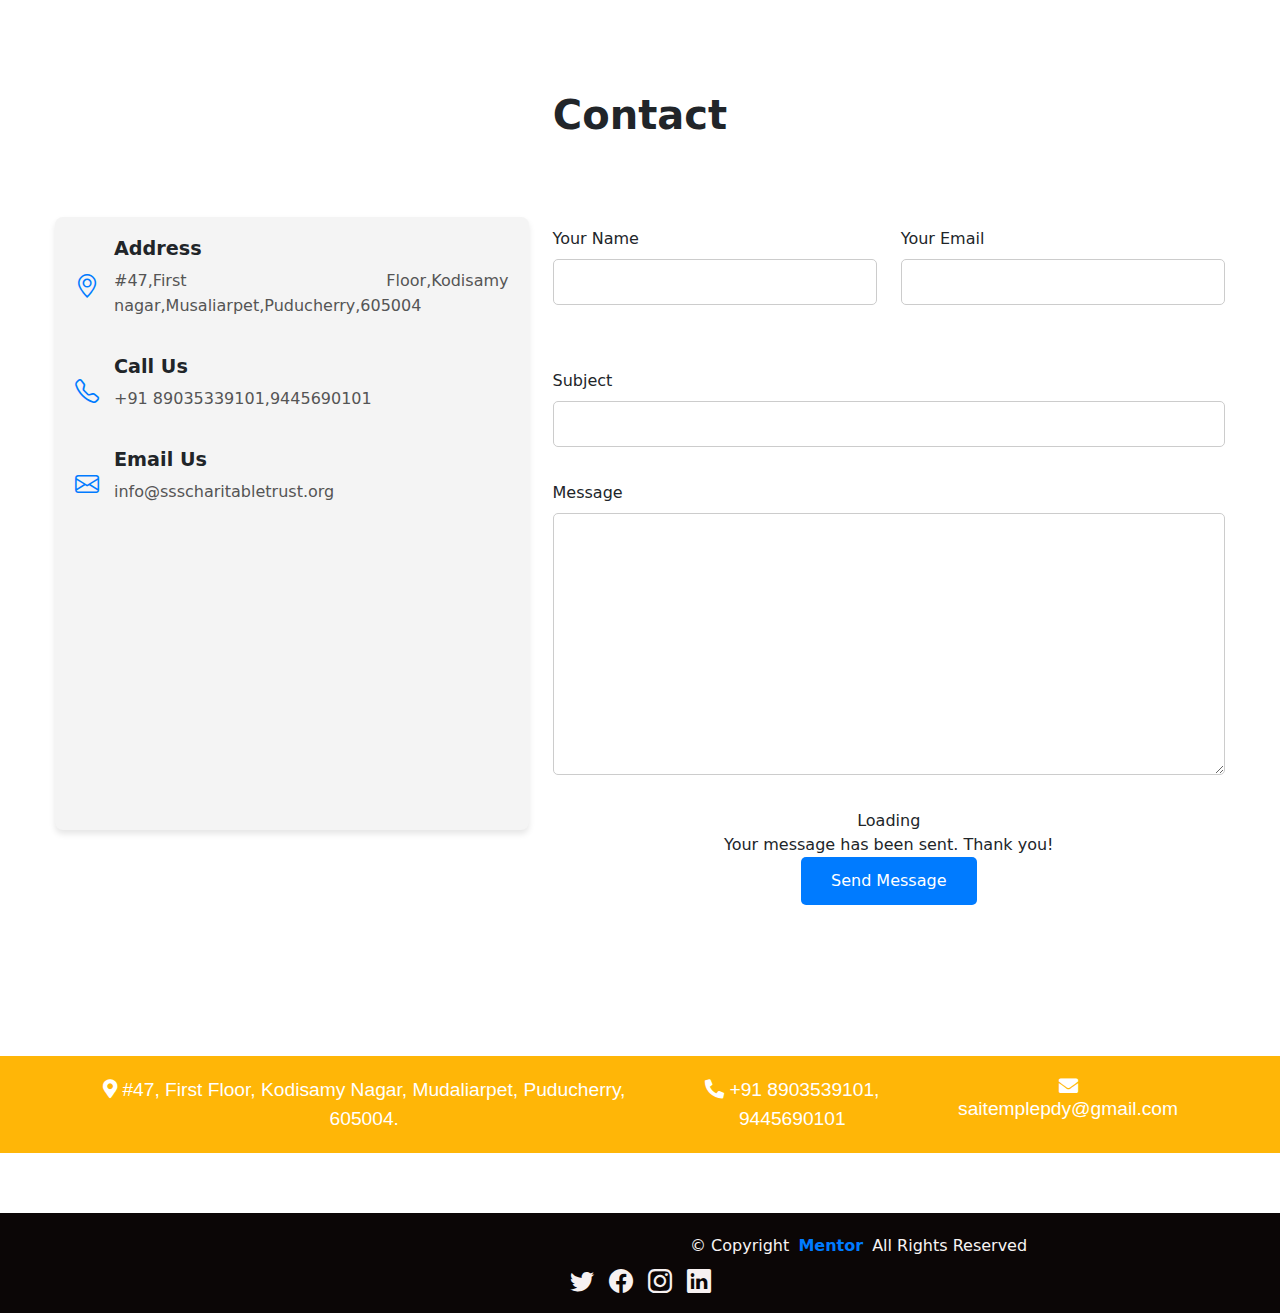
==== commit 6bae5cb4: "Add files via upload" ====
--- a/index.html
+++ b/index.html
@@ -165,7 +165,7 @@
       
 
 <!-- Causes Block -->
-      <!-- <section class="causes-section dark-bg">
+      <section class="causes-section dark-bg">
         <div class="auto-container">
             <div class="row clearfix">
               
@@ -239,7 +239,7 @@
         </div>
     </section>
     
-    <div class="wave-separator"></div> -->
+    <!-- <div class="wave-separator"></div> 
 
 
     <div class="container">
@@ -272,7 +272,7 @@
         </div>
       </div>
     </div>
-    <div class="wave-separator"></div><br><br>
+    <div class="wave-separator"></div><br><br> -->
     <center>
       <h1>OUR GALARY</h1>
     </center>
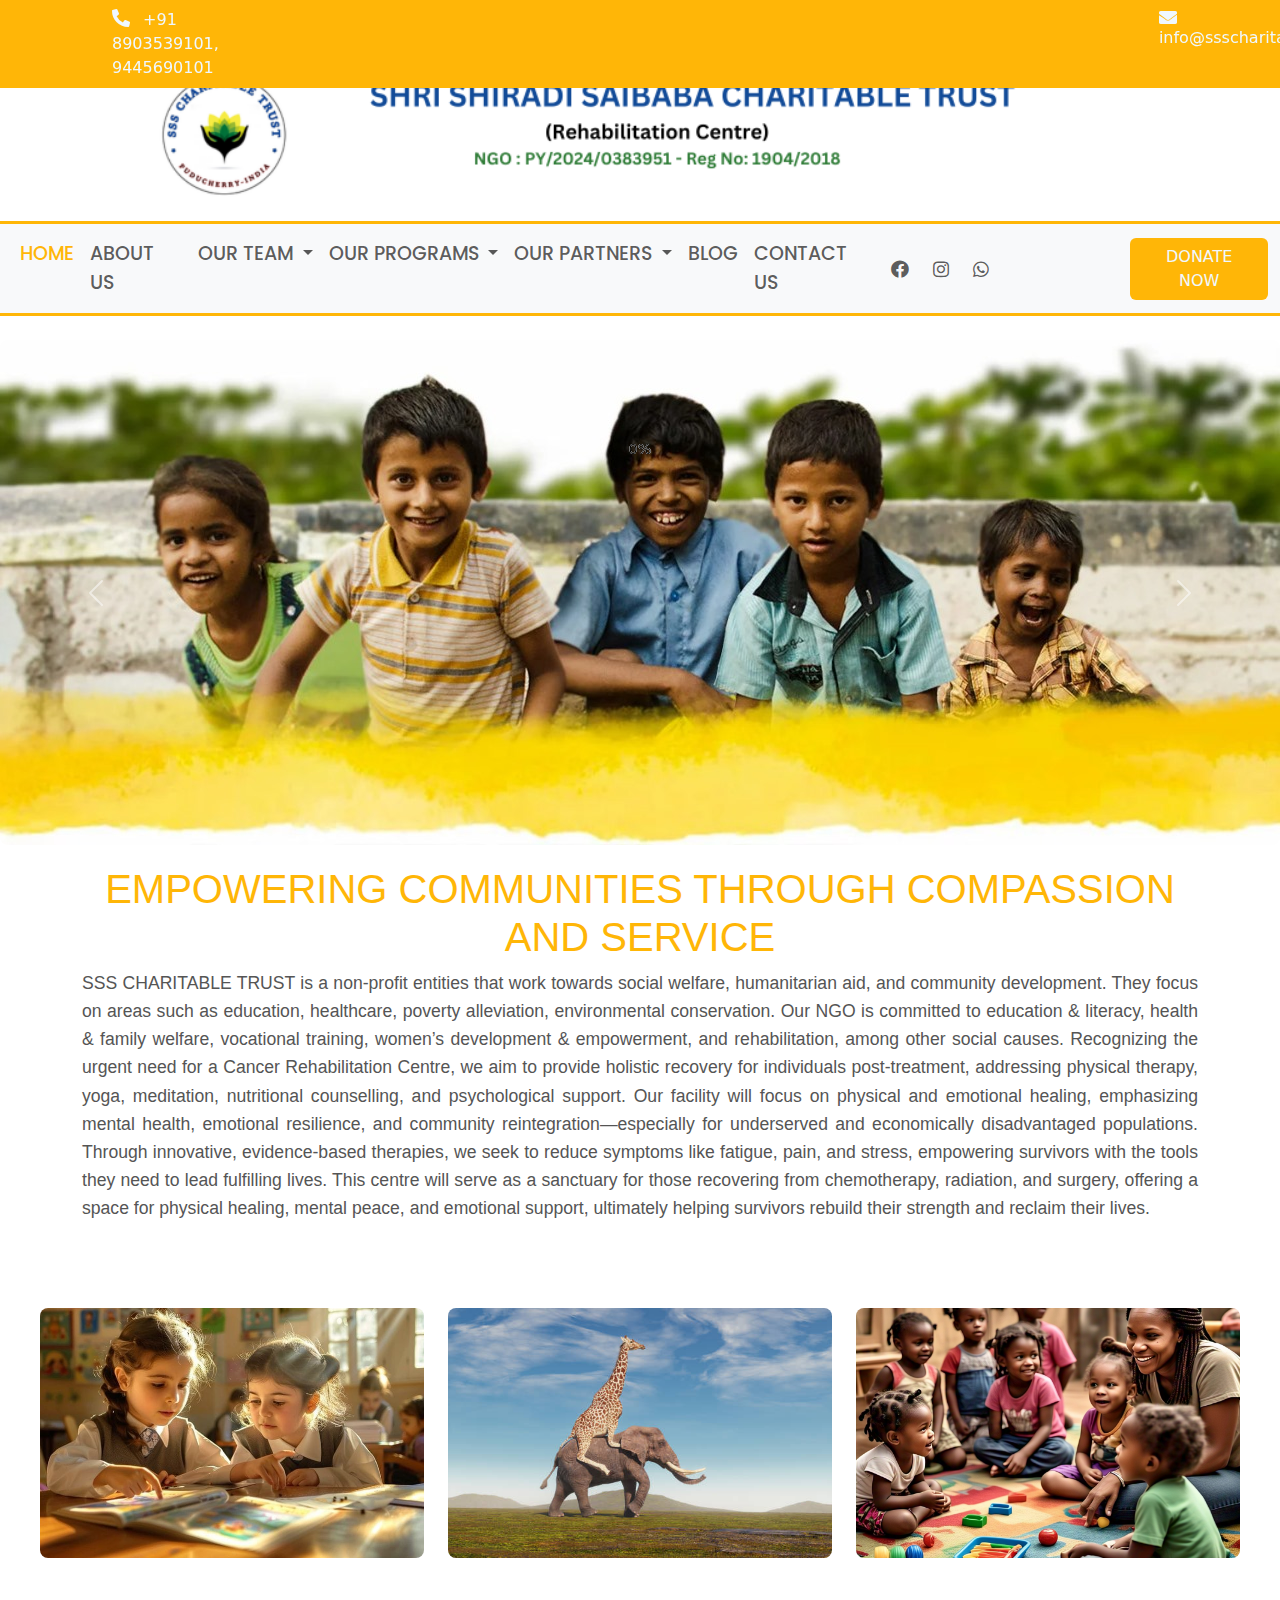
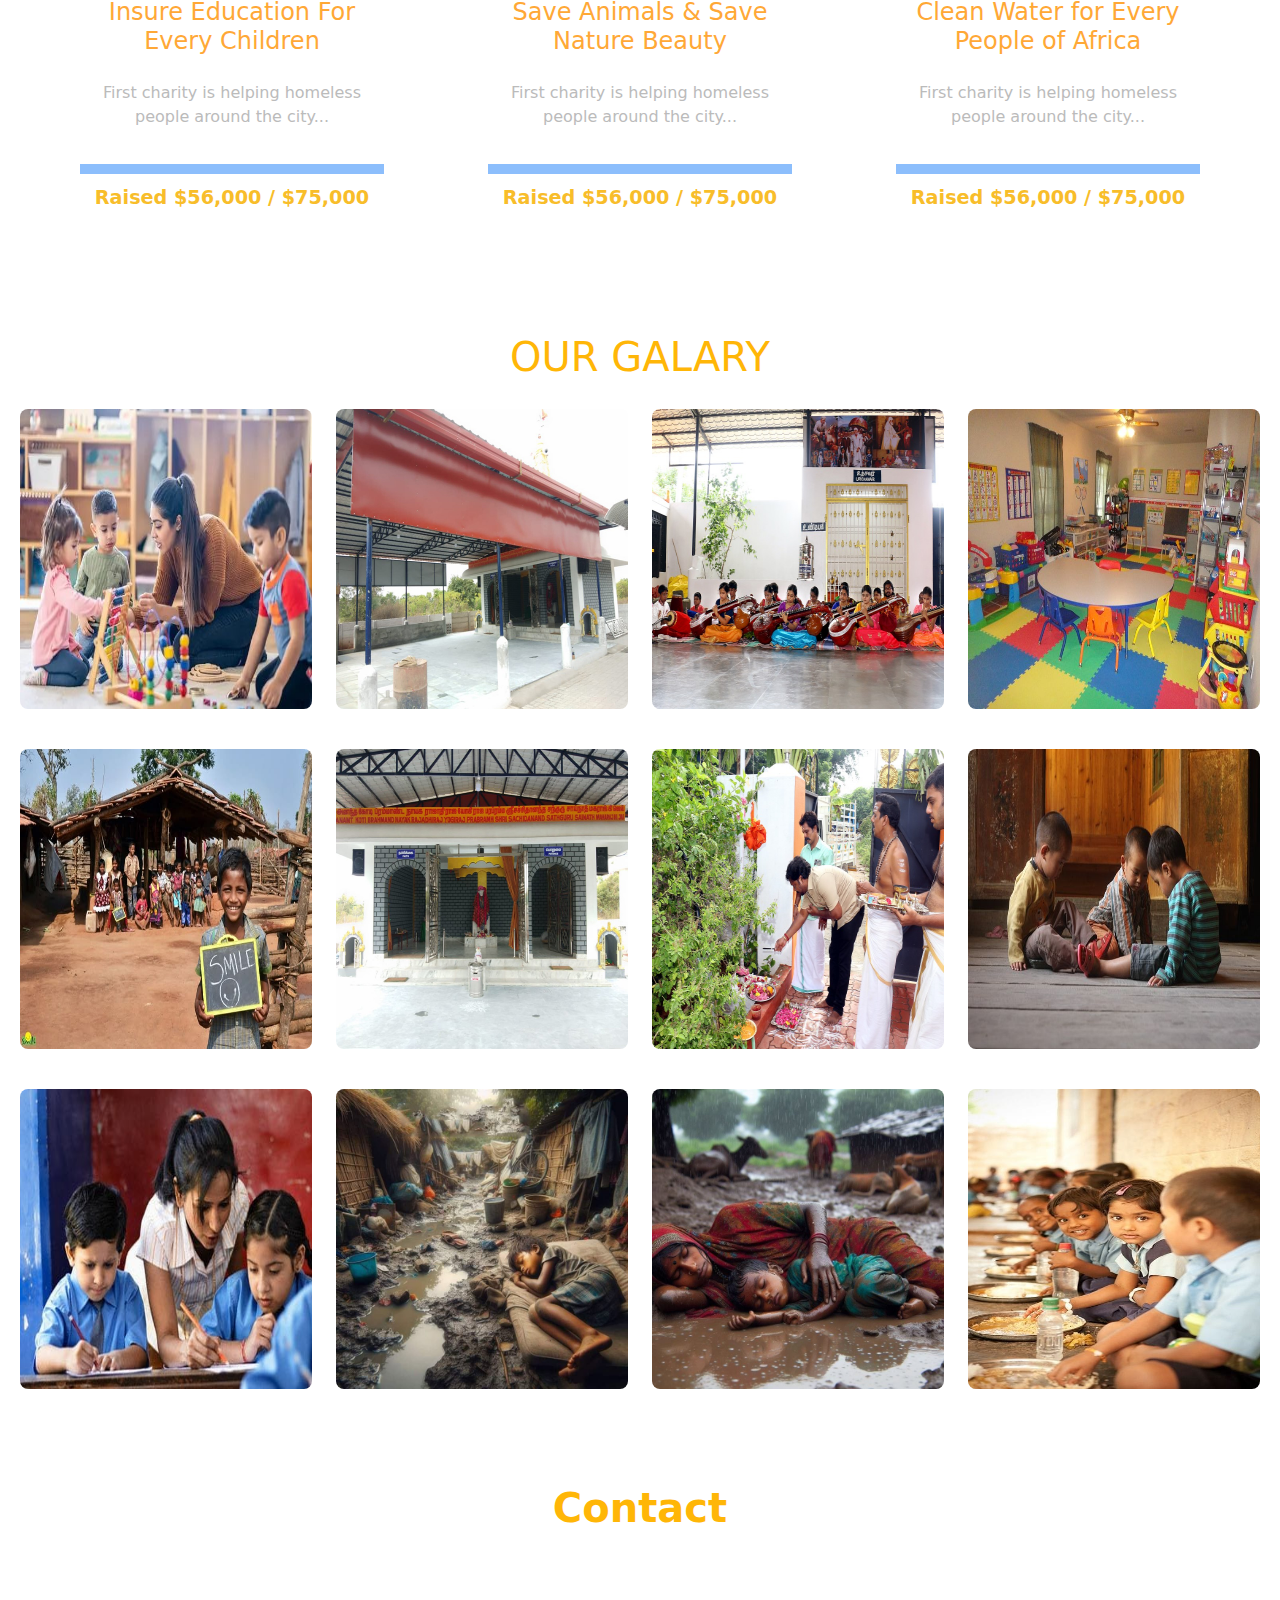
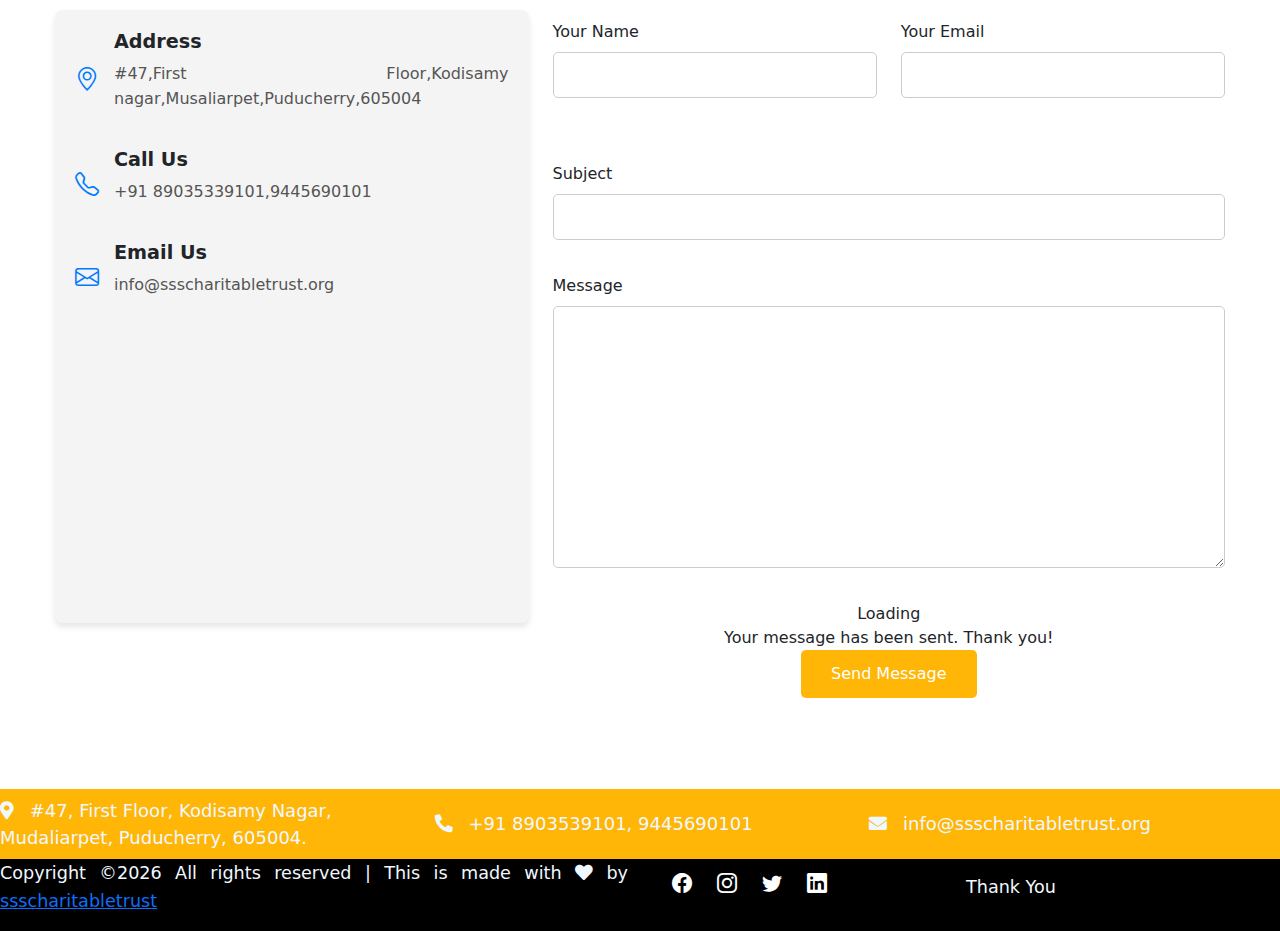
==== commit 67cb6dcc: "Add files via upload" ====
--- a/index.html
+++ b/index.html
@@ -32,13 +32,13 @@
               <div class="collapse navbar-collapse" id="navbarSupportedContent">
                 <ul class="navbar-nav me-auto mb-2 mb-lg-0">
                   <li class="nav-item" style="font-weight: 500; margin-left: 100px;">
-                    <a class="nav-link" href="#" style="color: aliceblue;">
+                    <a class="nav-link" href="tel:+918903539101" style="color: aliceblue;">
                       <i class="fas fa-phone-alt"></i> 
                       +91 8903539101, 9445690101
                     </a>
                   </li>
                   <li class="nav-item" style="font-weight: 500; margin-left: 940px;">
-                    <a class="nav-link" href="#" style="color: aliceblue;">
+                    <a class="nav-link" href="mailto:info@ssscharitabletrust.org" style="color: aliceblue;">
                       <i class="fas fa-envelope"></i> 
                       info@ssscharitabletrust.org
                     </a>
@@ -88,7 +88,7 @@
                         OUR PROGRAMS
                     </a>
                     <ul class="dropdown-menu" aria-labelledby="navbarScrollingDropdown">
-                        <li><a class="dropdown-item" href="#">ANNADHANAM</a></li>
+                        <li><a class="dropdown-item" href="annadhanam.html">ANNADHANAM</a></li>
                         <li><a class="dropdown-item" href="#">YOGA AND MEDITATION</a></li>
                         <li><a class="dropdown-item" href="#">YOGA RETREAT CENTER</a></li>
                         <li><a class="dropdown-item" href="#">PHYSICAL REHABILITATION</a></li>
@@ -155,7 +155,7 @@
             </button>
           </div>
         <div class="container">
-          <h1>EMPOWERING COMMUNITIES THROUGH COMPASSION AND SERVICE</h1>
+          <h1 style="color: #ffb607;">EMPOWERING COMMUNITIES THROUGH COMPASSION AND SERVICE</h1>
           <p>SSS CHARITABLE TRUST is a non-profit entities that work towards social welfare, humanitarian aid, and community development. They focus on areas such as education, healthcare, poverty alleviation, environmental conservation.                                          
             Our NGO is committed to education & literacy, health & family welfare, vocational training, women’s development & empowerment, and rehabilitation, among other social causes. Recognizing the urgent need for a Cancer Rehabilitation Centre, we aim to provide holistic recovery for individuals post-treatment, addressing physical therapy, yoga, meditation, nutritional counselling, and psychological support. 
             Our facility will focus on physical and emotional healing, emphasizing mental health, emotional resilience, and community reintegration—especially for underserved and economically disadvantaged populations. Through innovative, evidence-based therapies, we seek to reduce symptoms like fatigue, pain, and stress, empowering survivors with the tools they need to lead fulfilling lives.
@@ -274,21 +274,21 @@
     </div>
     <div class="wave-separator"></div><br><br> -->
     <center>
-      <h1>OUR GALARY</h1>
+      <h1 style="color: #ffb607;">OUR GALARY</h1>
     </center>
     <div class="container-6">
       <div class="row row-cols-4">
         <div class="col">
-          <img src="images/pic22.jpeg" alt="Image 1" class="img-fluid" style="width: 500px; height: 400px;">
-        </div>
-        <div class="col">
-          <img src="images/pic21.jpeg" alt="Image 2" class="img-fluid">
-        </div>
-        <div class="col">
-          <img src="images/pic19.jpeg" alt="Image 3" class="img-fluid" style="width: 500px; height: 400px;">
-        </div>
-        <div class="col">
-          <img src="images/pic16.jpeg" alt="Image 4" class="img-fluid" style="width: 500px; height: 400px;">
+          <img src="images/pic22.jpeg" alt="Image 1" class="img-fluid" style="width: 500px; height: 300px;">
+        </div>
+        <div class="col">
+          <img src="images/9.jpg" alt="Image 2" class="img-fluid" style="width: 500px; height: 300px;">
+        </div>
+        <div class="col">
+          <img src="images/1.jpg" alt="Image 3" class="img-fluid" style="width: 500px; height: 300px;">
+        </div>
+        <div class="col">
+          <img src="images/pic16.jpeg" alt="Image 4" class="img-fluid" style="width: 500px; height: 300px;">
         </div>
       </div>
     </div>
@@ -296,16 +296,16 @@
     <div class="container-7">
       <div class="row row-cols-4">
         <div class="col">
-          <img src="images/pic10.jpeg" alt="Image 5" class="img-fluid" style="width: 500px; height: 400px;">
-        </div>
-        <div class="col">
-          <img src="images/pic11.jpeg" alt="Image 6" class="img-fluid">
-        </div>
-        <div class="col">
-          <img src="images/pic12.jpeg" alt="Image 7" class="img-fluid">
-        </div>
-        <div class="col">
-          <img src="images/pic13.jpeg" alt="Image 8" class="img-fluid" style="width: 500px; height: 400px;">
+          <img src="images/pic10.jpeg" alt="Image 5" class="img-fluid" style="width: 500px; height: 300px;">
+        </div>
+        <div class="col">
+          <img src="images/11.jpg" alt="Image 6" class="img-fluid" style="width: 500px; height: 300px;">
+        </div>
+        <div class="col">
+          <img src="images/8.jpg" alt="Image 7" class="img-fluid" style="width: 500px; height: 300px;">
+        </div>
+        <div class="col">
+          <img src="images/pic13.jpeg" alt="Image 8" class="img-fluid" style="width: 500px; height: 300px;">
         </div>
       </div>
     </div>
@@ -313,16 +313,16 @@
     <div class="container-8">
       <div class="row row-cols-4">
         <div class="col">
-          <img src="images/pic5.jpeg" alt="Image 9" class="img-fluid" style="width: 500px; height: 400px;">
-        </div>
-        <div class="col">
-          <img src="images/pic6.jpeg" alt="Image 10" class="img-fluid">
-        </div>
-        <div class="col">
-          <img src="images/pic7.jpeg" alt="Image 11" class="img-fluid">
-        </div>
-        <div class="col">
-          <img src="images/pic9.jpeg" alt="Image 12" class="img-fluid" style="width: 500px; height: 400px;">
+          <img src="images/pic5.jpeg" alt="Image 9" class="img-fluid" style="width: 500px; height: 300px;">
+        </div>
+        <div class="col">
+          <img src="images/pic6.jpeg" alt="Image 10" class="img-fluid" style="width: 500px; height: 300px;">
+        </div>
+        <div class="col">
+          <img src="images/pic7.jpeg" alt="Image 11" class="img-fluid" style="width: 500px; height: 300px;">
+        </div>
+        <div class="col">
+          <img src="images/pic9.jpeg" alt="Image 12" class="img-fluid" style="width: 500px; height: 300px;">
         </div>
       </div>
     </div>
@@ -337,7 +337,7 @@
 
       <!-- Section Title -->
       <div class="container-9 section-title" data-aos="fade-up">
-        <h2>Contact</h2>
+        <h2 style="color: #ffb607;">Contact</h2>
         
       </div><!-- End Section Title -->
 
@@ -405,7 +405,7 @@
                   <div class="error-message"></div>
                   <div class="sent-message">Your message has been sent. Thank you!</div>
 
-                  <button type="submit">Send Message</button>
+                  <button type="submit" style="background-color: #ffb607;">Send Message</button>
                 </div>
 
               </div>
@@ -420,45 +420,46 @@
 
   </main>
    <!-- footer section start -->
-   <div class="footer_section">
-      <div class="location_bg">
-         <div class="container">
-            <div class="location_main">
-               <ul>
-                  <li>
-                    <a class="nav-link" href="#">
-                      <i class="fas fa-map-marker-alt"></i> #47, First Floor, Kodisamy Nagar, Mudaliarpet, Puducherry, 605004.
-                    </a>
-                  </li>
-                  <li>
-                    <a class="nav-link" href="#">
-                      <i class="fas fa-phone-alt"></i> 
-                      +91 8903539101, 9445690101
-                    </a>
-                  </li>
-                  <li>
-                    <a class="nav-link" href="#">
-                      <i class="fas fa-envelope"></i> 
-                      saitemplepdy@gmail.com
-                    </a>
-                  </li>
-               </ul>
-            </div>
-         </div>
-      </div>
-      
-   </div>
-   <!-- footer section end -->
-  
-    <div class="container-10 copyright text-center ">
-      <p style="margin-left: 670px;">© <span>Copyright</span> <strong class="px-1 sitename">Mentor</strong> <span>All Rights Reserved</span></p>
-      <div class="social-links d-flex ">
-        <a href=""><i class="bi bi-twitter"></i></a>
-        <a href=""><i class="bi bi-facebook"></i></a>
-        <a href=""><i class="bi bi-instagram"></i></a>
-        <a href=""><i class="bi bi-linkedin"></i></a>
-      </div>
-    </div>
+   <div class="container-13" style="background-color: #ffb607; margin: 0px; height: 70px;">
+    <div class="row">
+        <div class="col">
+            <a class="nav-link" href="#" style="color: aliceblue; font-size: 18px;">
+                <i class="fas fa-map-marker-alt"></i> #47, First Floor, Kodisamy Nagar, Mudaliarpet, Puducherry, 605004.
+            </a>
+        </div>
+        <div class="col">
+            <a class="nav-link" href="#" style="color: aliceblue; font-size: 18px;">
+                <i class="fas fa-phone-alt"></i> +91 8903539101, 9445690101
+            </a>
+        </div>
+        <div class="col">
+            <a class="nav-link" href="#" style="color: aliceblue; font-size: 18px;">
+                <i class="fas fa-envelope"></i> info@ssscharitabletrust.org
+            </a>
+        </div>
+    </div>
+</div>
+
+<!-- Footer Section -->
+<div class="container-14" style="background-color: black; margin: 0px; height: 20px;">
+    <div class="row" style="background-color: black;">
+        <div class="col">
+            <p style="color: aliceblue; border-left: 50px;">Copyright &copy;<script>document.write(new Date().getFullYear());</script> All rights reserved | This is made with <i class="fa fa-heart" aria-hidden="true"></i> by <a href="ssscharitabletrust.org" target="_blank">ssscharitabletrust</a></p>
+        </div>
+        <div class="col">
+            <div class="col-lg-6 col-md-6 col-sm-6">
+                <div class="footer__copyright__social">
+                    <a href="#"><i class="bi bi-facebook"></i></a>
+                    <a href="#"><i class="bi bi-instagram"></i></a>
+                    <a href="#"><i class="bi bi-twitter"></i></a>
+                    <a href="#"><i class="bi bi-linkedin"></i></a>
+                </div>
+            </div>
+        
+        <div class="col"><p style="color: aliceblue;">Thank You</p></div>
+        </div>
+    </div>
+</div>
    
         
          
--- a/style.css
+++ b/style.css
@@ -413,6 +413,7 @@
 
 .location_bg {
     background-color: #ffb607;
+    height: 190px;
 }
 
 .location_main {
@@ -1063,102 +1064,540 @@
   }
 
 
-/* Base Styles */
-.container-10 {
-  background-color: #0b0606;
+
+
+
+.container-11 {
+  width: 100%;
+  max-width: 1200px;
+  margin: 0 auto;
   padding: 20px;
 }
 
-.copyright p {
-  font-size: 1em;
-  color: #f8f4f4;
-  margin-bottom: 10px;
-  justify-content: center;
-}
-
-.sitename {
-  color: #007bff;
-}
-
-.social-links {
+.animation-section {
   display: flex;
   justify-content: center;
-  gap: 15px;
-}
-
-.social-links a {
-  font-size: 1.5em;
-  color: #f7f1f1;
-  transition: color 0.3s;
-}
-
-.social-links a:hover {
-  color: #007bff;
-}
+  align-items: center;
+  flex-direction: column;
+}
+
+.image-container-1 {
+  display: flex;
+  justify-content: center;
+  gap: 20px;
+  margin-bottom: 30px;
+}
+
+/* img {
+  width: 100%;
+  max-width: 300px; 
+  height: auto;
+  opacity: 0; 
+  transition: opacity 1s ease-in-out; 
+} */
+
+/* Adding animation class to trigger image fading */
+.animate-img.visible {
+  opacity: 1;
+}
+
+.content {
+  text-align: center;
+  padding: 20px;
+}
+
+h1 {
+  font-size: 2.5rem;
+  margin-bottom: 20px;
+  color: #333;
+}
+
+p {
+  font-size: 1.1rem;
+  color: #555;
+  line-height: 1.6;
+}
+
+@media (max-width: 768px) {
+  .image-container-1 {
+    flex-direction: column;
+    gap: 10px;
+  }
+
+  h1 {
+    font-size: 2rem;
+  }
+
+  p {
+    font-size: 1rem;
+  }
+}
+
+
+
+.pic img {
+  width: 100%; /* Make the image responsive */
+  height: auto; /* Adjust the height automatically to maintain aspect ratio */
+  max-height: 600px; /* Maintain the fixed maximum height */
+}
+
+.container-12 {
+  width: 100%;
+  max-width: 1200px;
+  margin: 0 auto;
+  padding: 0 20px;
+}
+
+h1 {
+  font-size: 2.5rem;
+  margin-top: 30px;
+  text-align: center;
+  font-weight: 700;
+}
+
+/* p {
+  font-size: 1.1rem;
+  text-align: center;
+  color: #333;
+  line-height: 1.6;
+  margin-bottom: 20px;
+} */
+
+
+
+/* ul li::before {
+  content: "✔️"; 
+  margin-right: 10px;
+} */
 
 /* Media Queries */
 
-/* Tablet devices (max-width: 1024px) */
-@media (max-width: 1024px) {
-  .copyright p {
-    font-size: 1.1em;
-  }
-
-  .social-links {
-    gap: 12px;
-  }
-
-  .social-links a {
-    font-size: 1.4em;
-  }
-}
-
-/* Mobile devices (max-width: 768px) */
-@media (max-width: 768px) {
-  .copyright p {
-    font-size: 1em;
-  }
-
-  .social-links {
-    gap: 10px;
-  }
-
-  .social-links a {
-    font-size: 1.2em;
-  }
-}
-
-/* Small mobile devices (max-width: 480px) */
+/* For tablet devices */
+
+/* For mobile devices */
+/* @media (max-width: 768px) { */
+  /* .pic img {
+    height: 300px; 
+   }
+
+  h1 {
+    font-size: 1.8rem;
+  }
+
+  p {
+    font-size: 1rem;
+  }
+
+  ul li {
+    font-size: 0.9rem;
+  }
+} */ 
+
+/* For very small devices (e.g., phones in portrait mode) */
 @media (max-width: 480px) {
-  .copyright p {
-    font-size: 0.9em;
-  }
-
-  .social-links {
-    gap: 8px;
-    flex-wrap: wrap; /* Stack the social icons if space is tight */
-    justify-content: space-around;
-  }
-
-  .social-links a {
-    font-size: 1.1em;
-  }
-}
-
-
-
-
-
-
-
-
-
-
-
-
-
-
-
-
-
-
+  .pic img {
+    width: 700px; 
+    max-width: 410px; 
+  }
+
+  
+}
+
+
+/* Base Styles */
+.container-13 {
+  padding: 0;
+  margin: 0;
+  
+}
+
+.nav-link {
+  color: white;
+  font-size: 19px;
+  text-decoration: none;
+  display: flex;
+  align-items: center;
+}
+
+.nav-link i {
+  margin-right: 10px;
+}
+
+/* Header Section */
+.container-14 {
+  background-color: #ffb607;
+  height: 90px;
+}
+
+.container-13 .row {
+  display: flex;
+  /* justify-content: space-between; */
+  align-items: center;
+  height: 100%;
+}
+
+.container-14 .col {
+  display: flex;
+  align-items: center;
+}
+
+/* Footer Section */
+.footer__copyright__social a {
+  color: white;
+  margin: 0 10px;
+  font-size: 20px;
+}
+
+.footer__copyright__social a:hover {
+  color: #ffb607;
+}
+
+/* Media Queries */
+/* @media screen and (max-width: 1200px) {
+  .container .row {
+      flex-direction: column;
+      text-align: center;
+  }
+
+  .container .col {
+      margin-bottom: 10px;
+  }
+
+  .footer__copyright__social {
+      text-align: center;
+  }
+
+  .footer__copyright__social a {
+      font-size: 18px;
+  }
+}
+
+@media screen and (max-width: 768px) {
+  .container .row {
+      flex-direction: column;
+      padding: 10px;
+  }
+
+  .container .col {
+      margin-bottom: 10px;
+  }
+
+  .footer__copyright__text p {
+      font-size: 12px;
+  }
+
+  .footer__copyright__social a {
+      font-size: 16px;
+      margin: 5px;
+  }
+} */
+
+@media screen and (max-width: 480px) {
+  .container-13 .row {
+      flex-direction: column;
+      padding: 1px;
+  }
+
+  .footer__copyright__text p {
+      font-size: 10px;
+  }
+
+  .footer__copyright__social a {
+      font-size: 14px;
+      margin: 5px;
+  }
+
+  .footer__copyright__social a {
+      font-size: 14px;
+  }
+}
+
+
+.ftco-section {
+  padding: 60px 0;
+}
+
+ .services {
+  text-align: center;
+  /* background-color: #fff; */
+  border-radius: 10px;
+  padding: 20px;
+  box-shadow: 0 4px 12px rgba(0, 0, 0, 0.1);
+  transition: all 0.3s ease;
+}
+
+.services:hover {
+  box-shadow: 0 6px 16px rgba(0, 0, 0, 0.2);
+} 
+
+.icon {
+  display: flex;
+  justify-content: center;
+  align-items: center;
+  height: 80px;
+  width: 80px;
+  margin-bottom: 20px;
+  border-radius: 50%;
+  /* background-color: #ffb607; */
+}
+
+.icon i {
+  font-size: 40px;
+  color: white;
+}
+
+.text h3 {
+  font-size: 18px;
+  color: #333;
+  margin-bottom: 15px;
+}
+
+.text p {
+  font-size: 14px;
+  color: #777;
+}
+
+@media screen and (max-width: 768px) {
+  .ftco-section .row {
+      display: flex;
+      flex-direction: column;
+      align-items: center;
+  }
+
+  .col-md-3 {
+      flex: 1 1 100%; /* This will give a 1-column layout */
+      margin: 10px 0;
+  }
+
+  .services {
+      padding: 20px;
+  }
+
+  .icon i {
+      font-size: 35px;
+  }
+
+  .text h3 {
+      font-size: 16px;
+  }
+
+  .text p {
+      font-size: 13px;
+  }
+}
+
+
+.container-16 {
+  width: 100%;
+  max-width: 1200px;
+  margin: 0 auto;
+  padding: 15px;
+}
+
+.row {
+  display: flex;
+  flex-wrap: wrap;
+  justify-content: space-between;
+}
+
+.col-lg-8 {
+  flex: 0 0 66.66667%;
+  max-width: 66.66667%;
+}
+
+.col-lg-4 {
+  flex: 0 0 33.33333%;
+  max-width: 33.33333%;
+}
+
+.sidebar-box {
+  margin-bottom: 30px;
+}
+
+.blog-entry {
+  display: flex;
+  flex-wrap: wrap;
+  justify-content: flex-end;
+  margin-bottom: 30px;
+}
+
+.block-20 {
+  width: 100%;
+  height: 200px;
+  background-size: cover;
+  background-position: center center;
+  background-repeat: no-repeat;
+}
+
+.text {
+  padding: 15px;
+}
+
+.meta {
+  font-size: 14px;
+  color: #777;
+}
+
+.meta a {
+  color: #777;
+  text-decoration: none;
+}
+
+.meta a:hover {
+  color: #ffb607;
+}
+
+.heading {
+  font-size: 24px;
+  font-weight: bold;
+  margin-top: 10px;
+}
+
+.heading a {
+  color: #333;
+  text-decoration: none;
+}
+
+.heading a:hover {
+  color: #ffb607;
+}
+
+.btn-outline-primary {
+  border: 1px solid #ffb607;
+  color: #ffb607;
+  padding: 10px 20px;
+  text-decoration: none;
+}
+
+.btn-outline-primary:hover {
+  background-color: #ffb607;
+  color: white;
+}
+
+/* Sidebar */
+.sidebar-box h3.heading-2 {
+  font-size: 22px;
+  margin-bottom: 15px;
+}
+
+/* Tag Cloud */
+.tagcloud a {
+  margin: 5px;
+  padding: 5px 10px;
+  background-color: #f4f4f4;
+  color: #333;
+  text-decoration: none;
+}
+
+.tagcloud a:hover {
+  background-color: #ffb607;
+  color: white;
+}
+
+/* Media Queries for Responsiveness */
+
+/* Tablet screens */
+@media screen and (max-width: 1024px) {
+  .col-lg-8 {
+      flex: 0 0 100%;
+      max-width: 100%;
+  }
+
+  .col-lg-4 {
+      flex: 0 0 100%;
+      max-width: 100%;
+  }
+
+  .block-20 {
+      height: 180px;
+  }
+
+  .heading {
+      font-size: 20px;
+  }
+
+  .sidebar-box h3.heading-2 {
+      font-size: 20px;
+  }
+
+  .meta {
+      font-size: 12px;
+  }
+}
+
+/* Mobile screens */
+@media screen and (max-width: 768px) {
+  .container {
+      padding: 10px;
+  }
+
+  .row {
+      flex-direction: column;
+  }
+
+  .col-lg-8, .col-lg-4 {
+      max-width: 100%;
+      flex: 0 0 100%;
+  }
+
+  .block-20 {
+      height: 160px;
+  }
+
+  .heading {
+      font-size: 18px;
+  }
+
+  .meta {
+      font-size: 12px;
+  }
+
+  .btn-outline-primary {
+      font-size: 14px;
+  }
+
+  .sidebar-box h3.heading-2 {
+      font-size: 18px;
+  }
+}
+
+/* Small mobile screens */
+@media screen and (max-width: 480px) {
+  .container {
+      padding: 5px;
+  }
+
+  .block-20 {
+      height: 150px;
+  }
+
+  .heading {
+      font-size: 16px;
+  }
+
+  .btn-outline-primary {
+      font-size: 12px;
+  }
+
+  .sidebar-box h3.heading-2 {
+      font-size: 16px;
+  }
+
+  .meta {
+      font-size: 10px;
+  }
+
+  .tagcloud a {
+      font-size: 12px;
+  }
+}
+
+
+
+
+
+
+
+
+
+
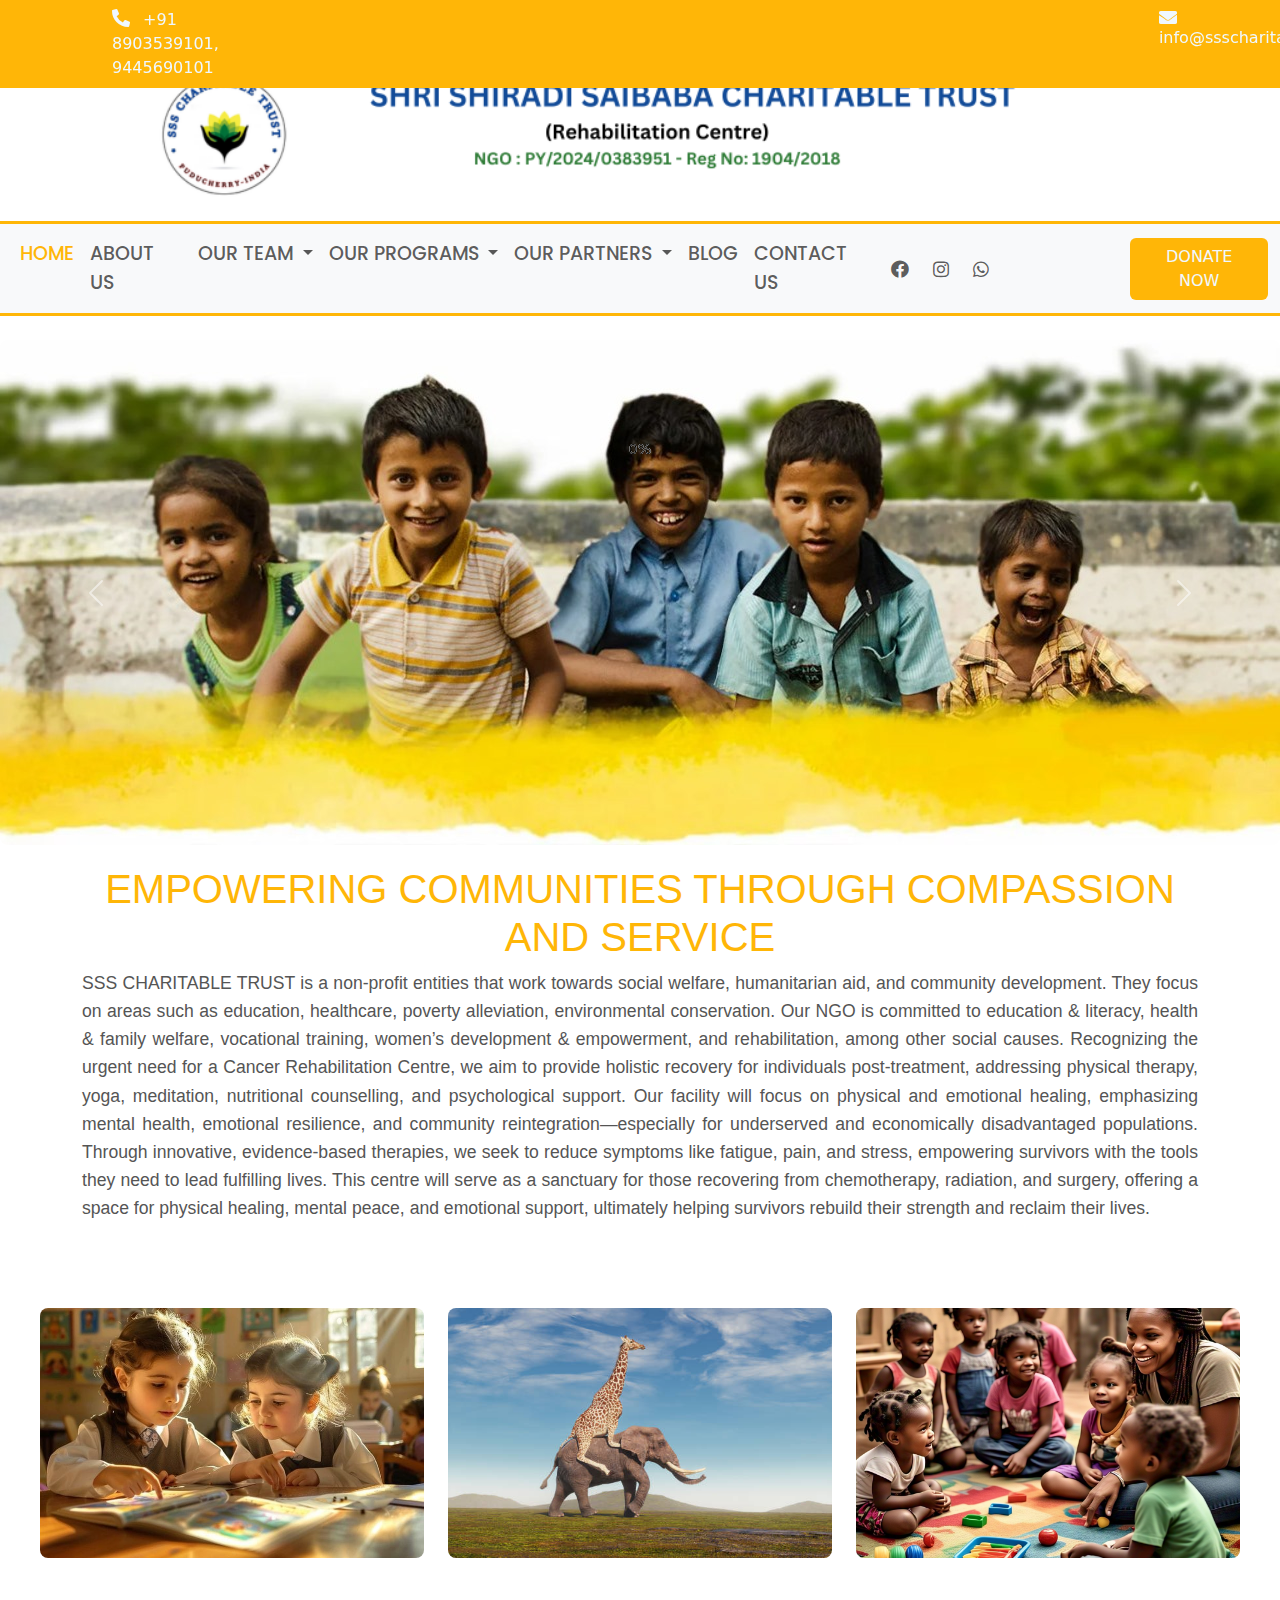
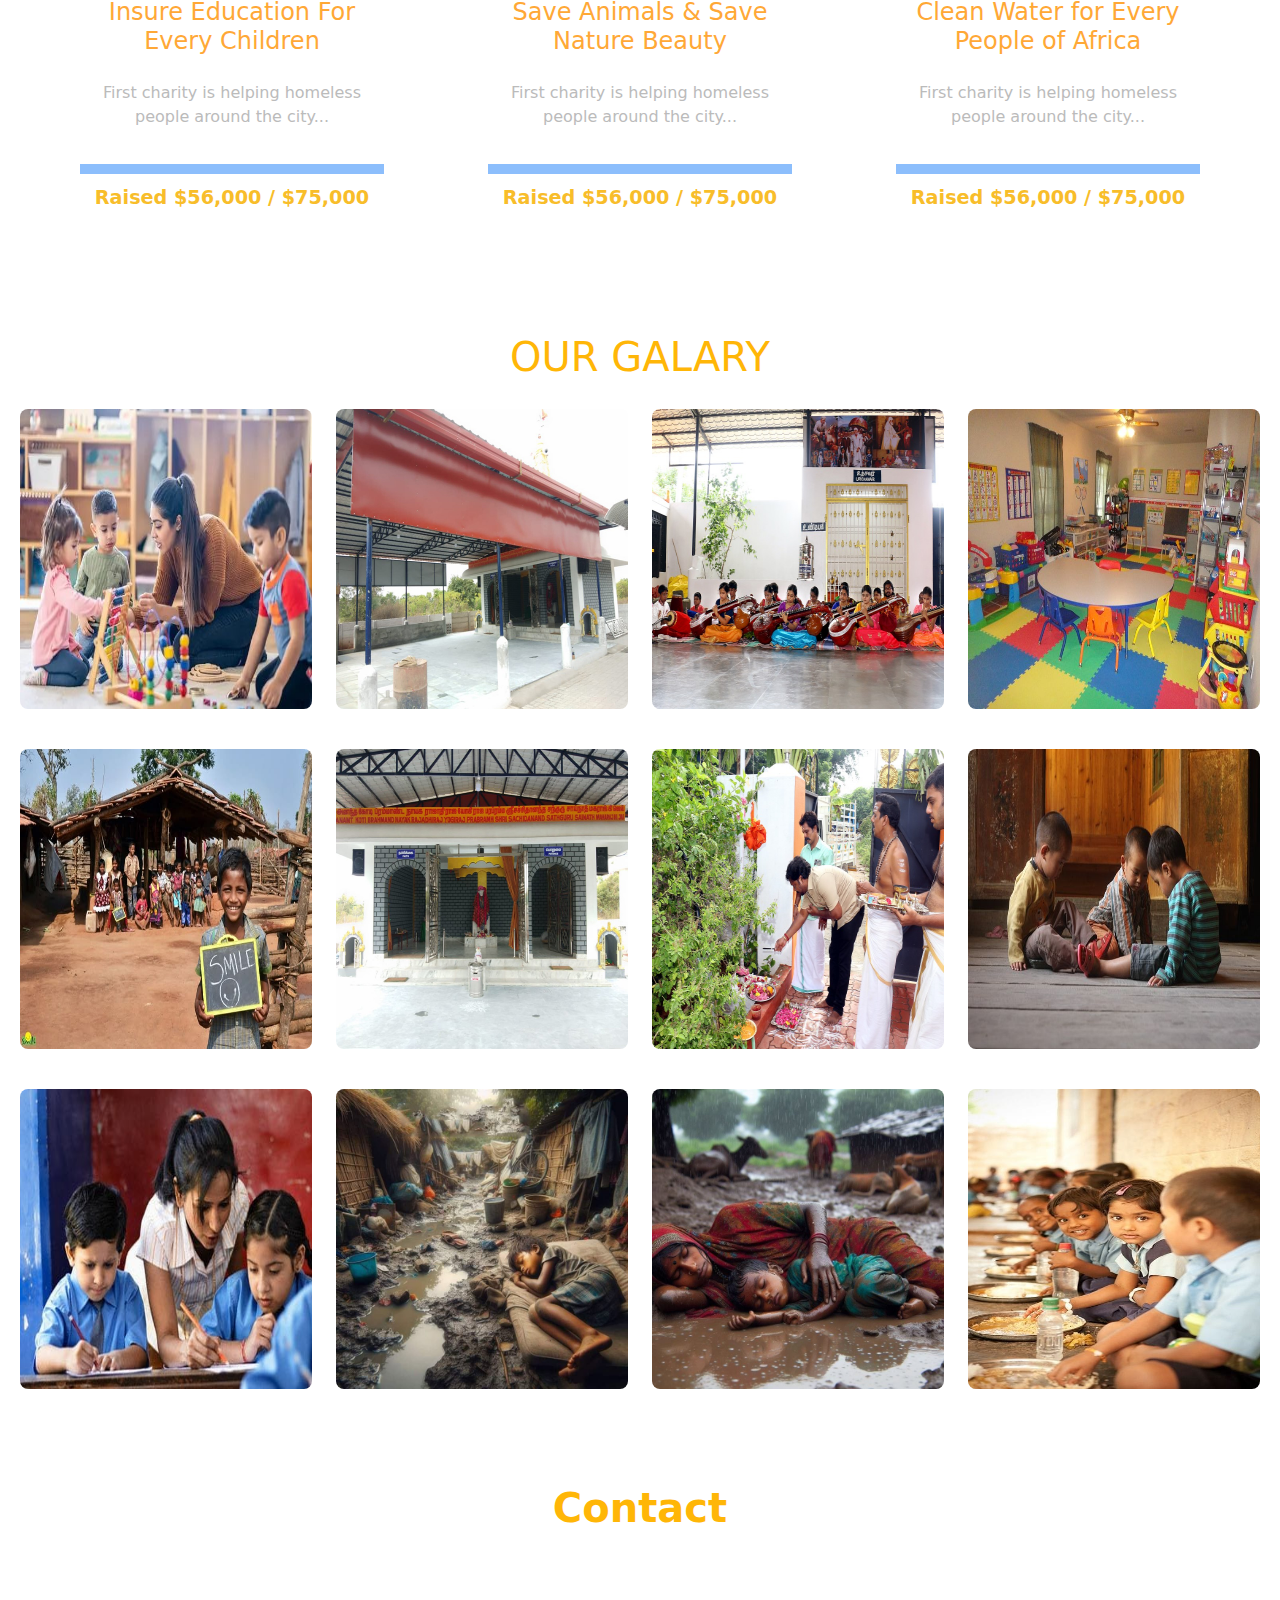
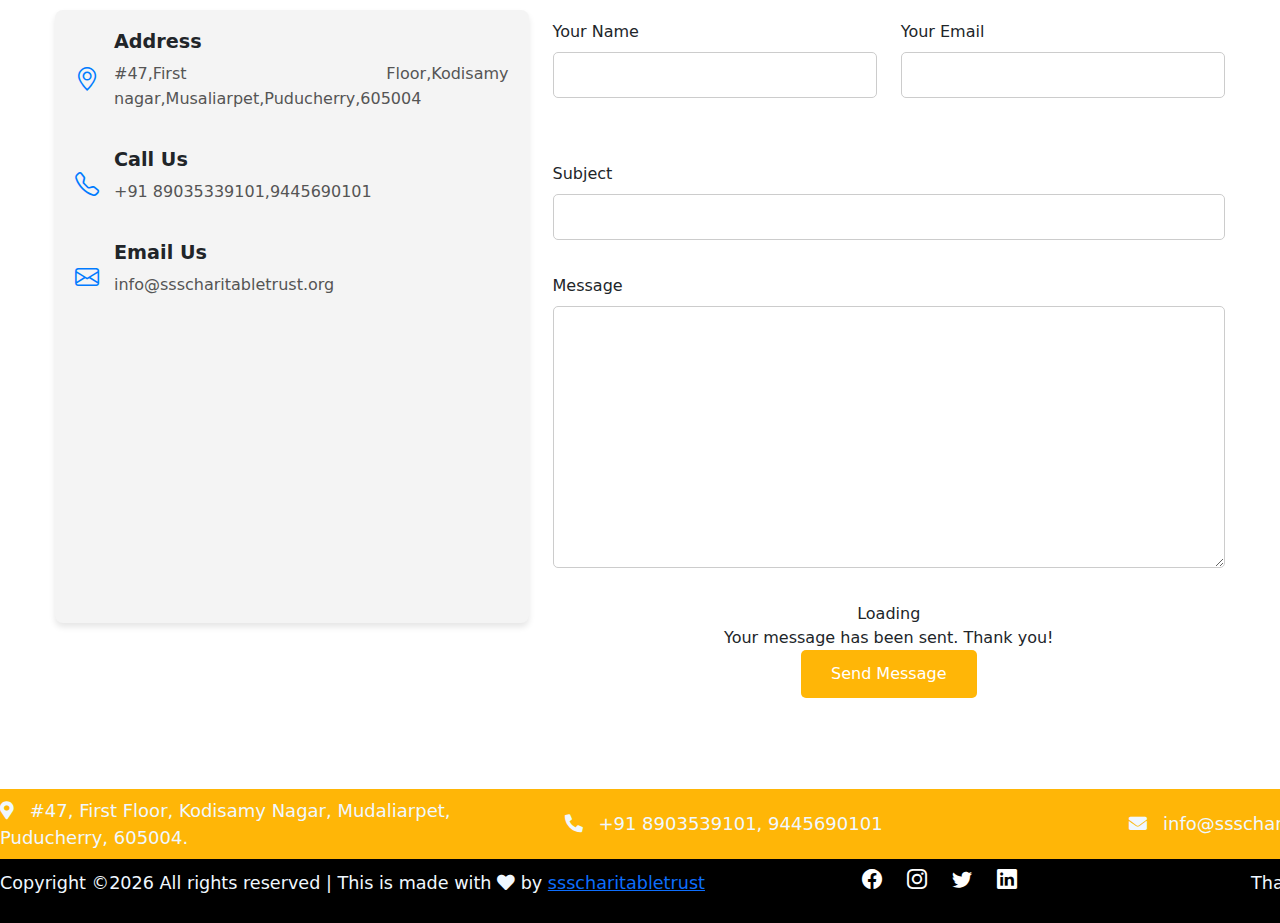
==== commit b626ccdf: "Add files via upload" ====
--- a/index.html
+++ b/index.html
@@ -89,8 +89,8 @@
                     </a>
                     <ul class="dropdown-menu" aria-labelledby="navbarScrollingDropdown">
                         <li><a class="dropdown-item" href="annadhanam.html">ANNADHANAM</a></li>
-                        <li><a class="dropdown-item" href="#">YOGA AND MEDITATION</a></li>
-                        <li><a class="dropdown-item" href="#">YOGA RETREAT CENTER</a></li>
+                        <li><a class="dropdown-item" href="yoga.html">YOGA AND MEDITATION</a></li>
+                        <li><a class="dropdown-item" href="yoga center.html">YOGA RETREAT CENTER</a></li>
                         <li><a class="dropdown-item" href="#">PHYSICAL REHABILITATION</a></li>
                         <li><a class="dropdown-item" href="#">NUTRITIONAL COUNSELLING</a></li>
                         <li><a class="dropdown-item" href="#">EMOTIONAL SUPPORT PROGRAMS</a></li>
@@ -420,7 +420,7 @@
 
   </main>
    <!-- footer section start -->
-   <div class="container-13" style="background-color: #ffb607; margin: 0px; height: 70px;">
+   <div class="container-13" style="background-color: #ffb607; margin: 0px; height: 70px; width: 1670px;">
     <div class="row">
         <div class="col">
             <a class="nav-link" href="#" style="color: aliceblue; font-size: 18px;">
@@ -441,7 +441,7 @@
 </div>
 
 <!-- Footer Section -->
-<div class="container-14" style="background-color: black; margin: 0px; height: 20px;">
+<div class="container-14" style="background-color: black; margin: 0px; height: 20px; width: 1660px;">
     <div class="row" style="background-color: black;">
         <div class="col">
             <p style="color: aliceblue; border-left: 50px;">Copyright &copy;<script>document.write(new Date().getFullYear());</script> All rights reserved | This is made with <i class="fa fa-heart" aria-hidden="true"></i> by <a href="ssscharitabletrust.org" target="_blank">ssscharitabletrust</a></p>
--- a/style.css
+++ b/style.css
@@ -1296,6 +1296,7 @@
   .container-13 .row {
       flex-direction: column;
       padding: 1px;
+      height: 170px;
   }
 
   .footer__copyright__text p {
